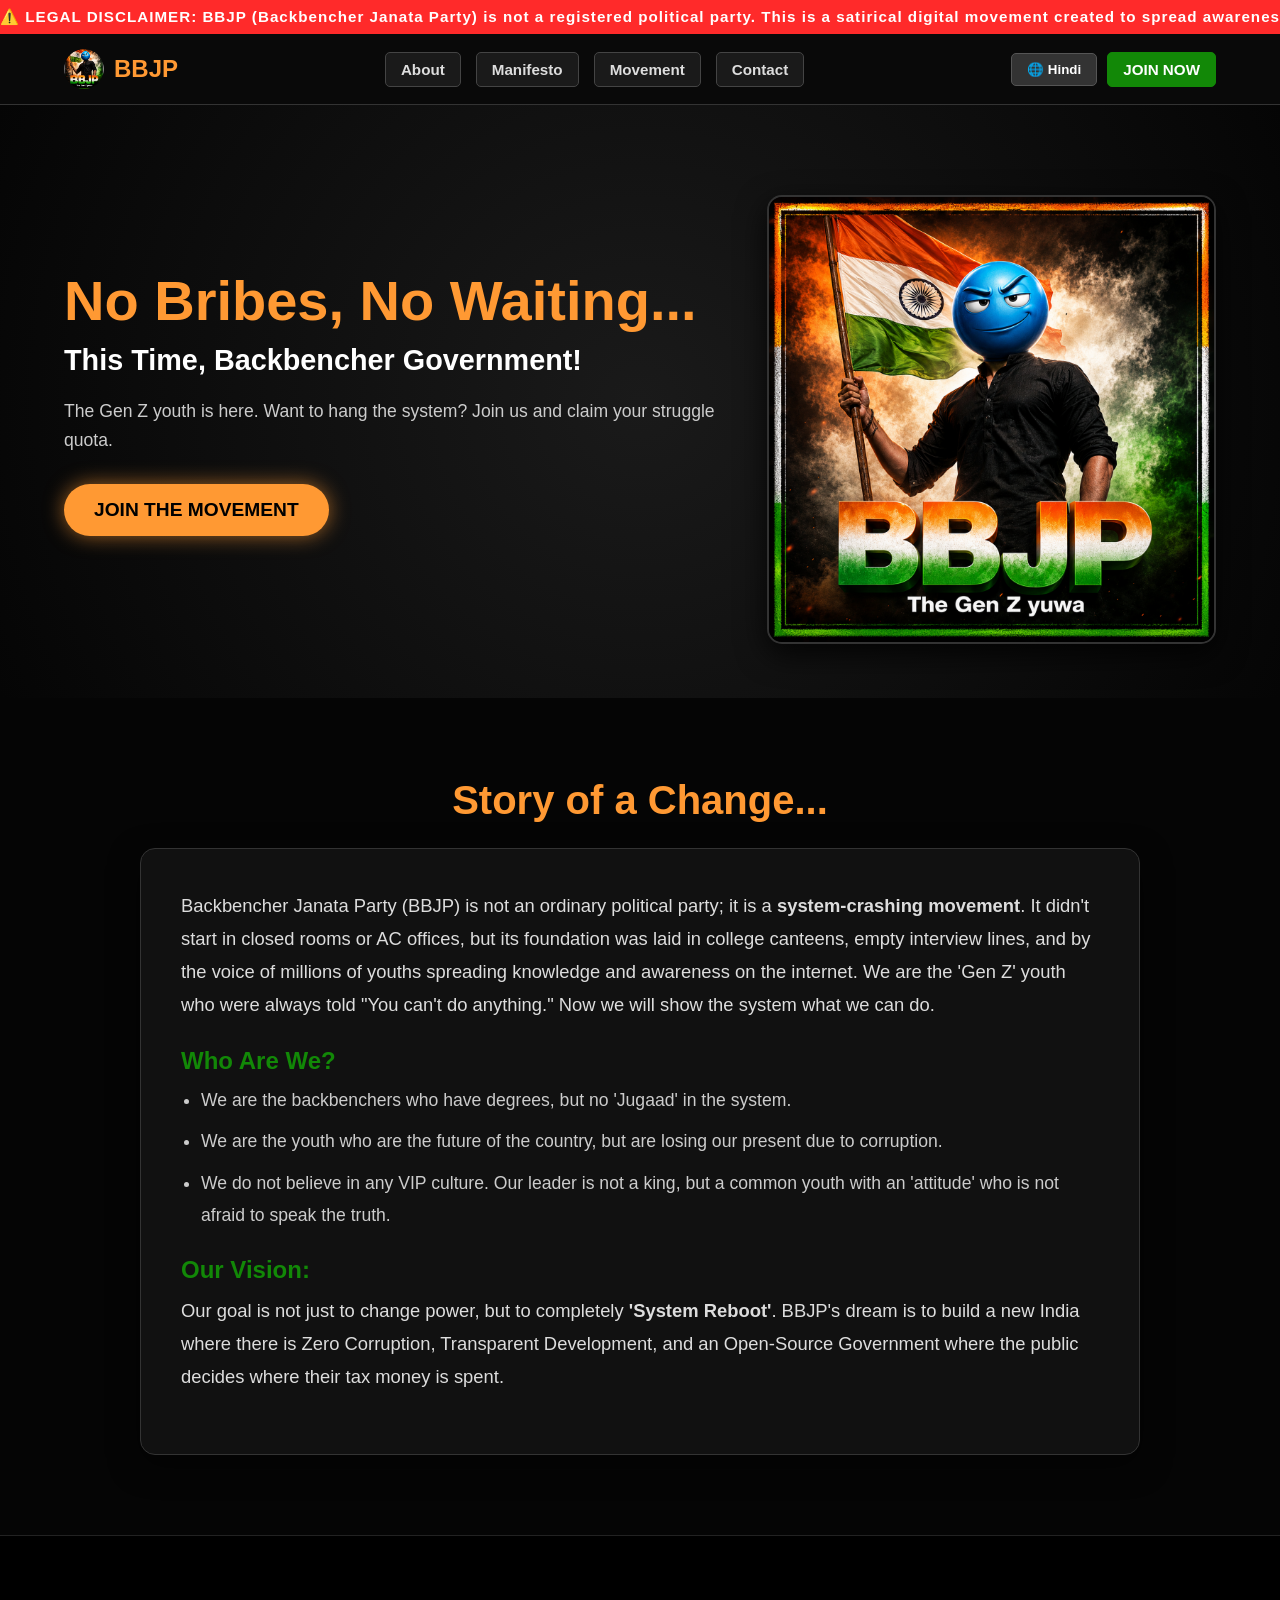
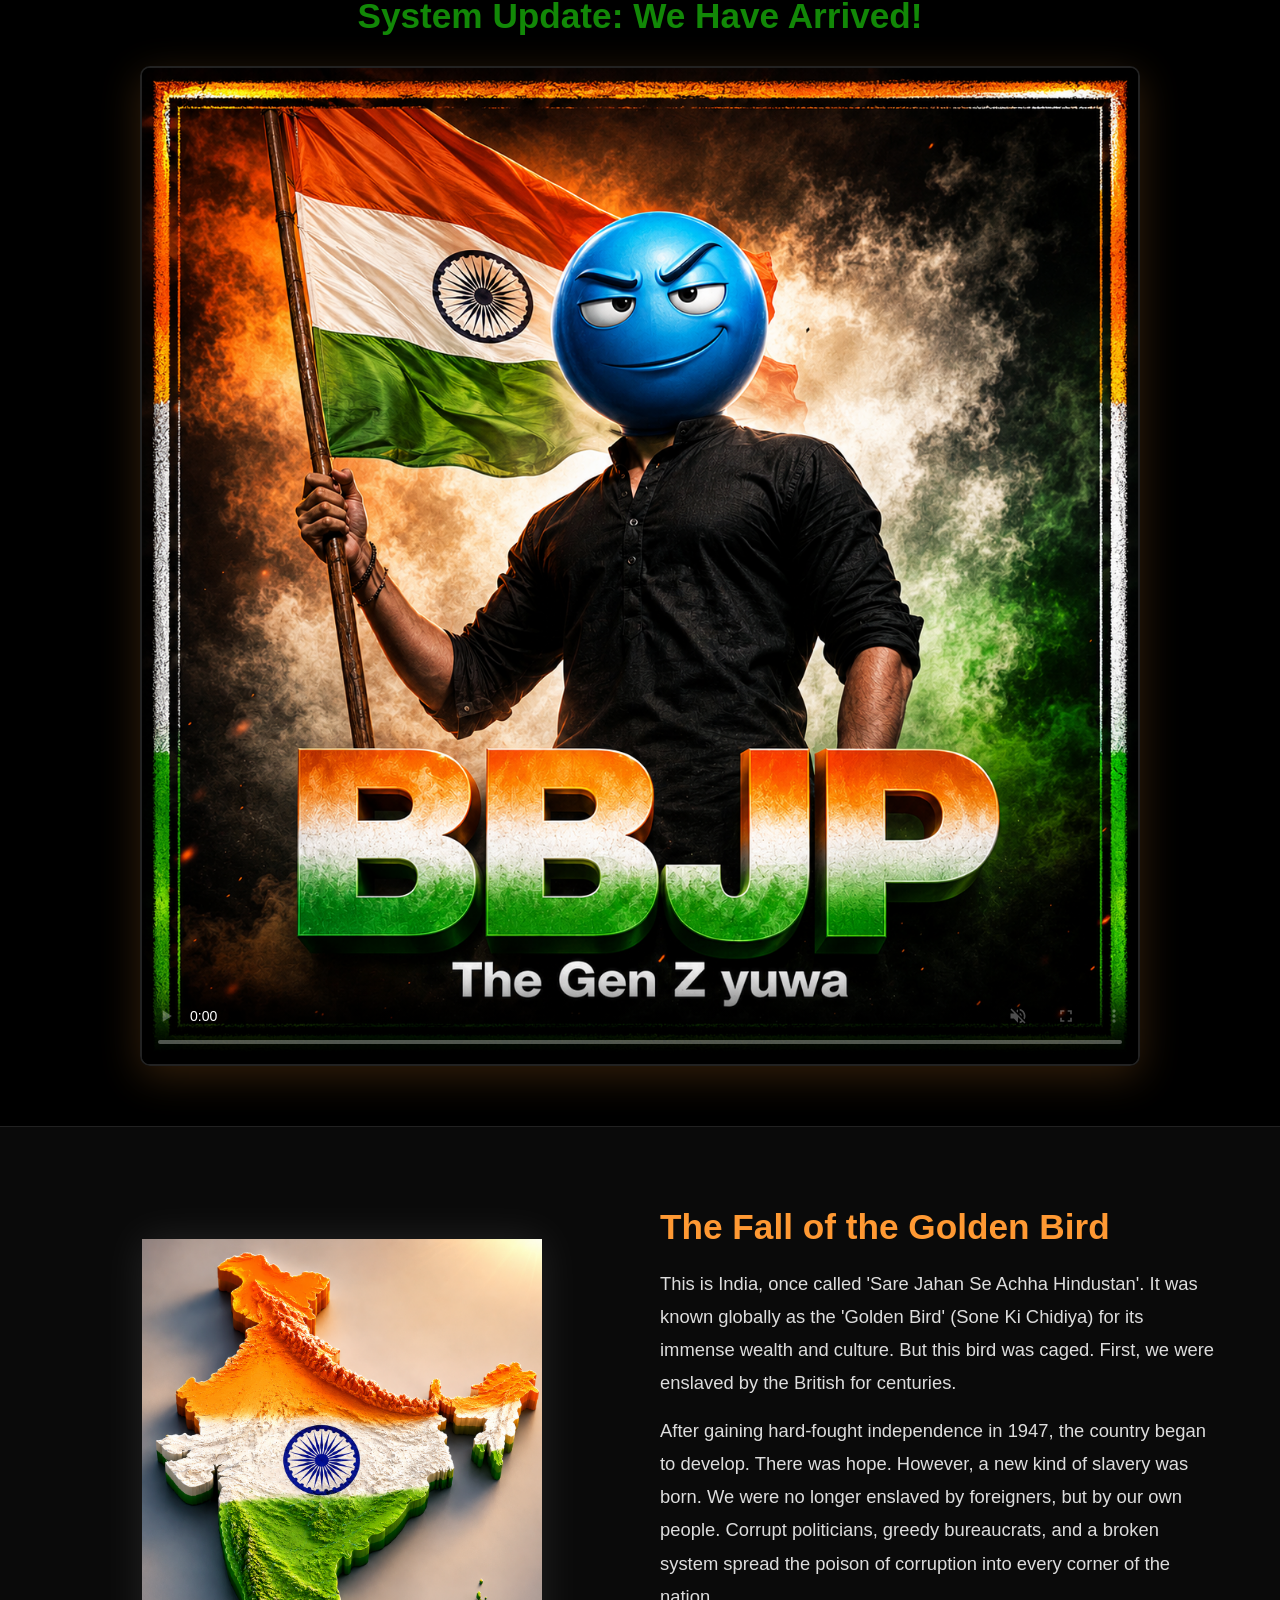
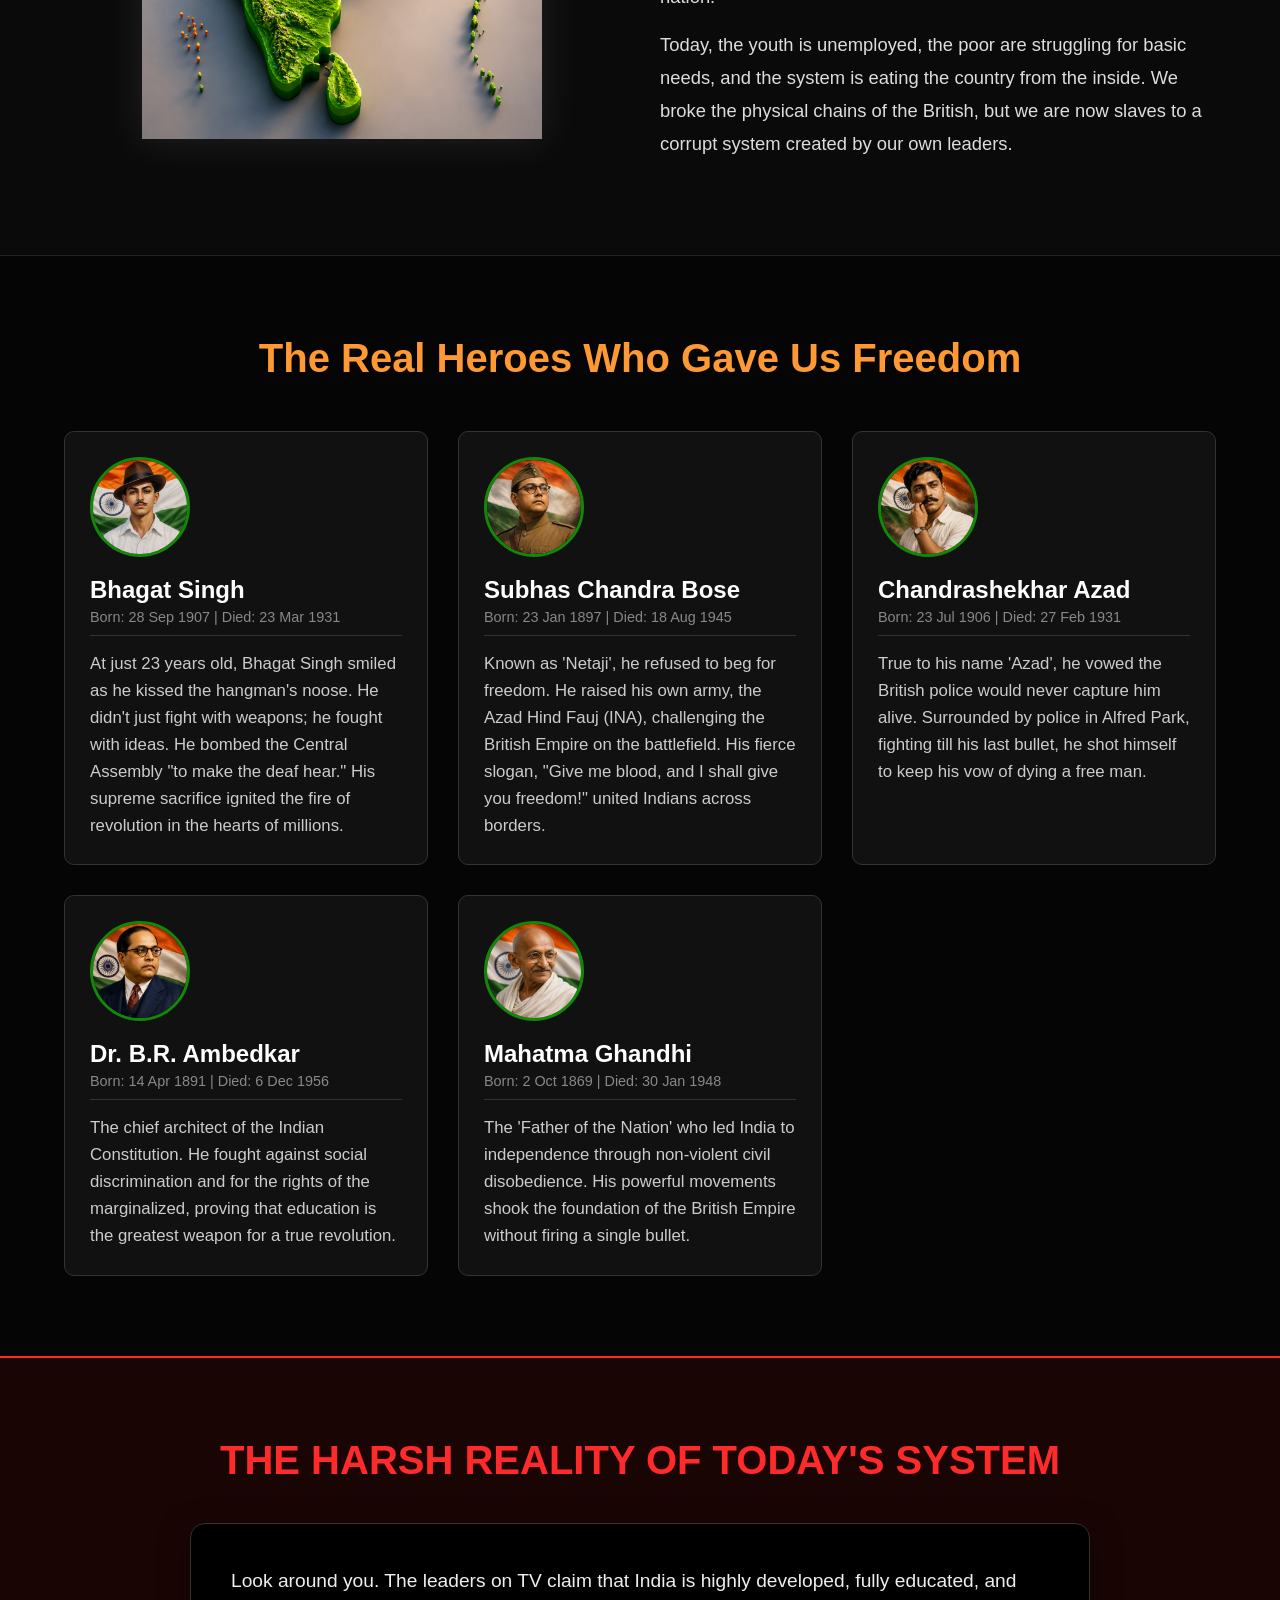
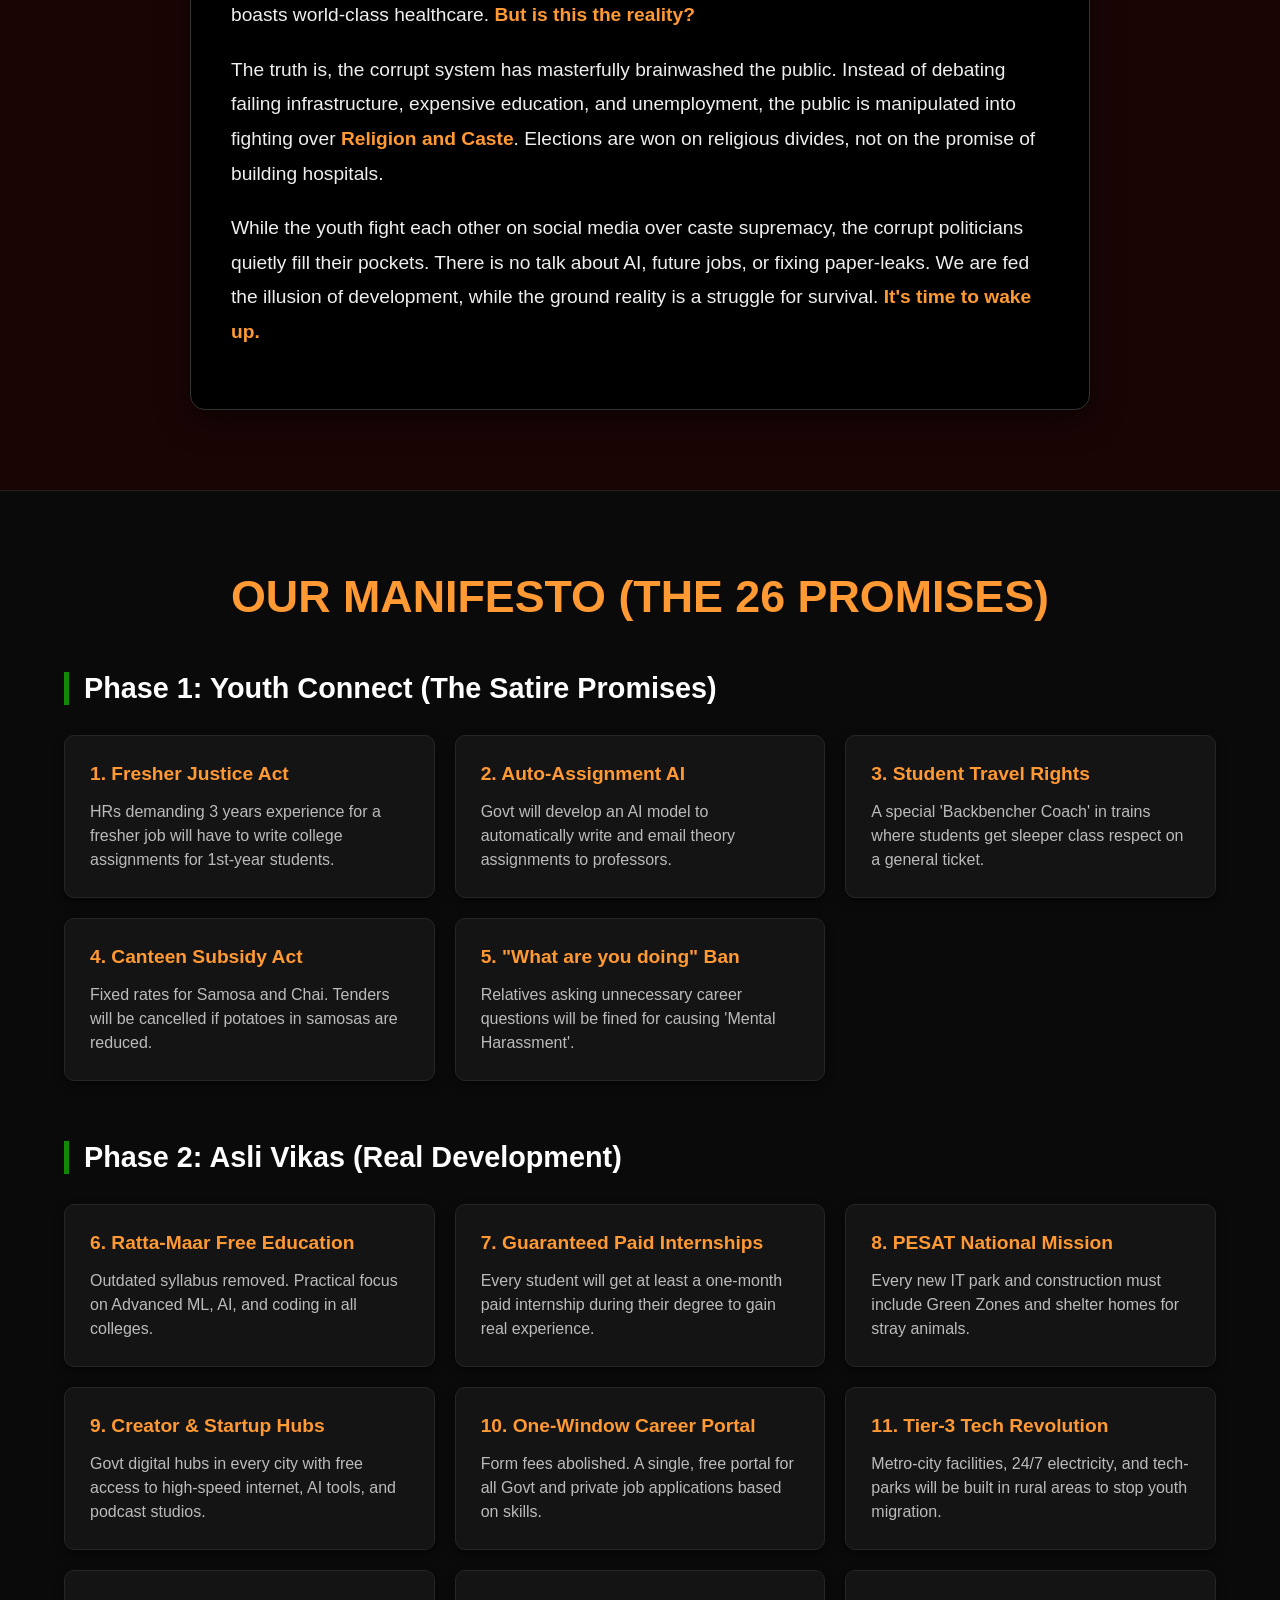
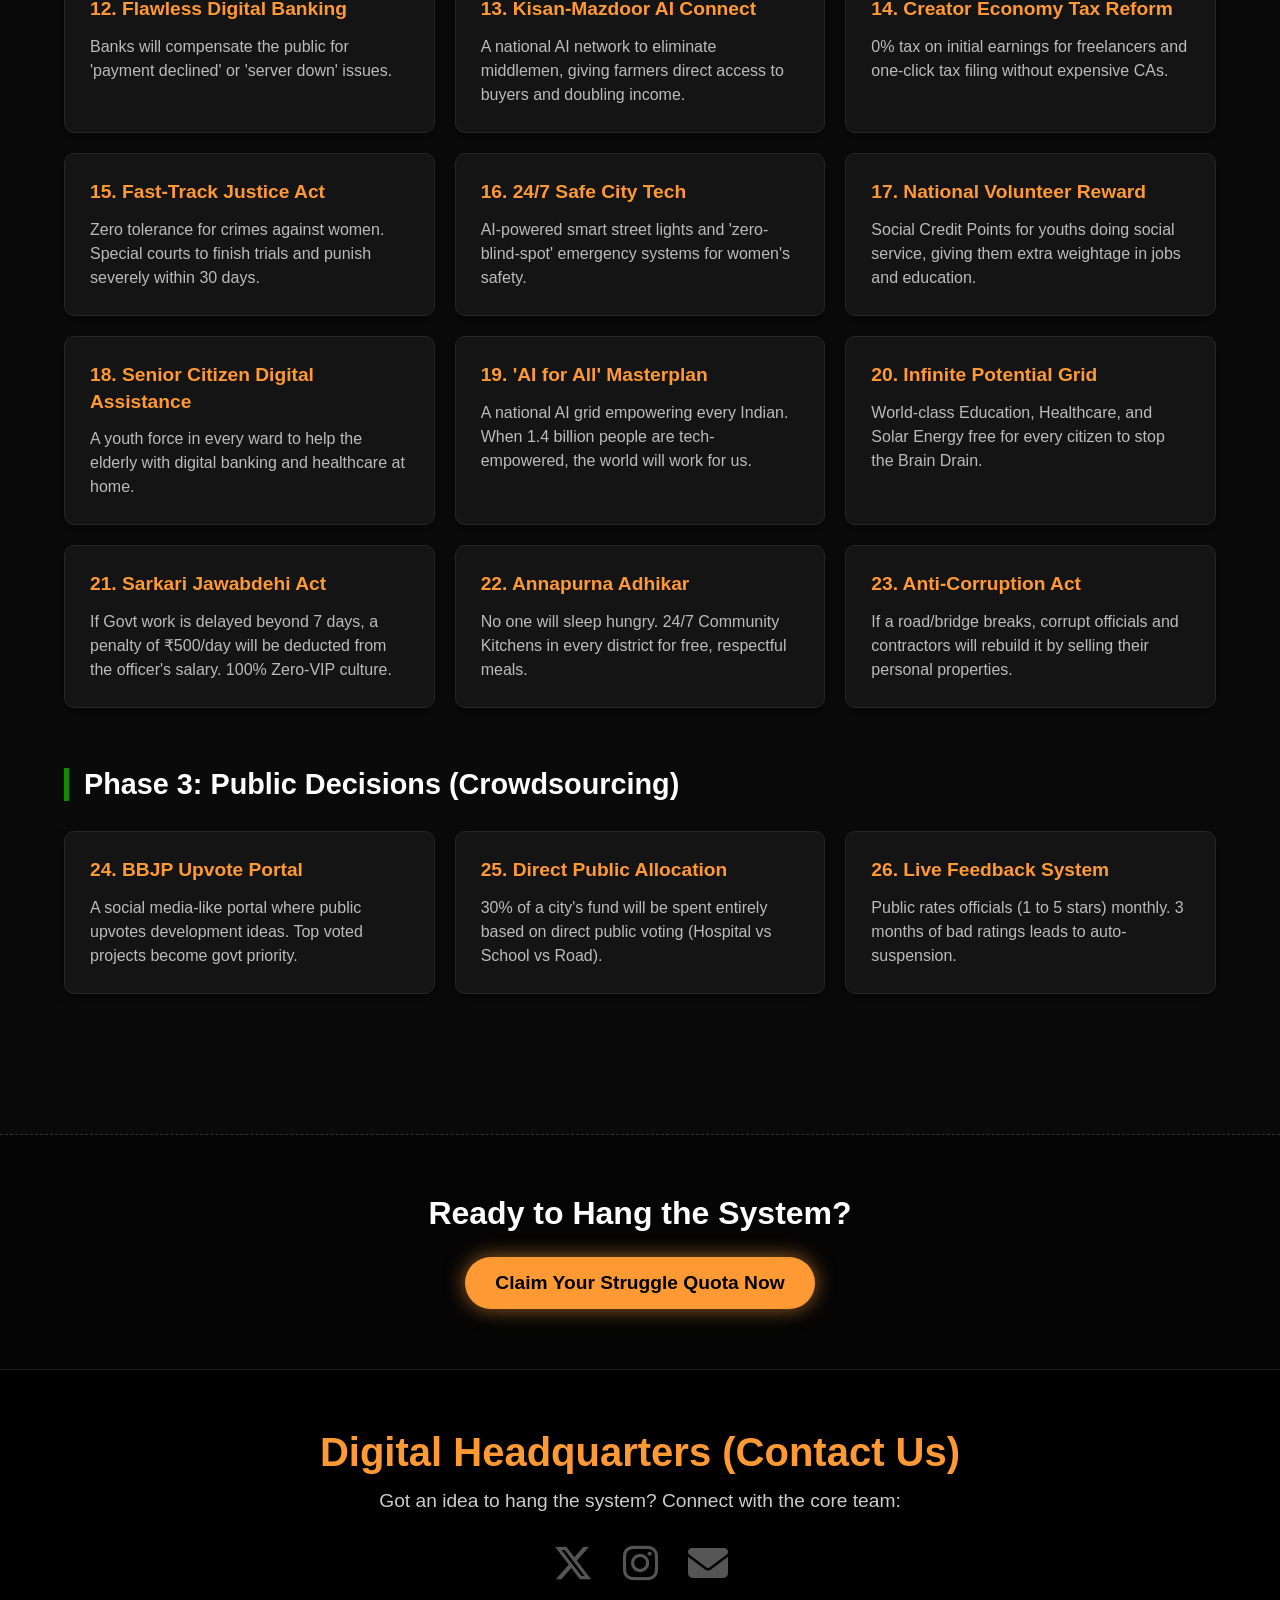
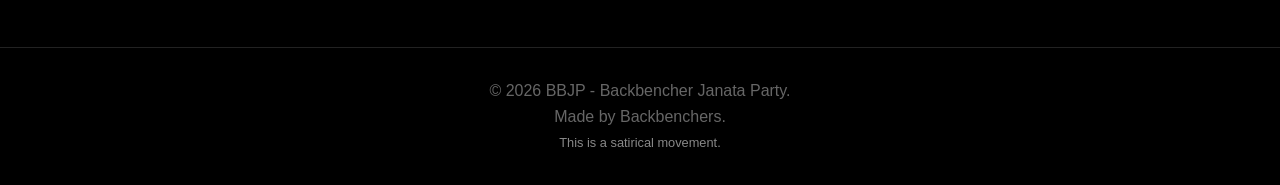
==== index.html @ 28862f7a "Add files via upload" ====
<!DOCTYPE html>
<html lang="en">
<head>
    <meta charset="UTF-8">
    <meta name="viewport" content="width=device-width, initial-scale=1.0, maximum-scale=1.0, user-scalable=no">
    <title>BBJP - Backbencher Janata Party</title>
    <link rel="stylesheet" href="style.css">
    <link rel="stylesheet" href="https://cdnjs.cloudflare.com/ajax/libs/font-awesome/6.4.0/css/all.min.css">
</head>
<body>

    <div id="splash-screen">
        <div class="splash-content">
            <img src="assets/logo.png" alt="BBJP Logo" class="splash-logo">
            <h1 class="en">No Bribes, No Waiting... This Time, Backbencher Government!</h1>
            <h1 class="hi" style="display:none;">ना घूस, ना इंतज़ार... अबकी बार, बैकबेंचर सरकार!</h1>
            <p class="loading-text">Loading System...</p>
        </div>
    </div>

    <div class="marquee-container">
        <div class="marquee-text">
            <span class="en">⚠️ LEGAL DISCLAIMER: BBJP (Backbencher Janata Party) is not a registered political party. This is a satirical digital movement created to spread awareness and question the corrupt system. ⚠️</span>
            <span class="hi" style="display:none;">⚠️ वैधानिक चेतावनी: BBJP कोई पंजीकृत राजनीतिक दल नहीं है। यह युवाओं की जागरूकता और करप्ट सिस्टम पर व्यंग्य कसने के लिए बनाया गया एक डिजिटल मूवमेंट है। ⚠️</span>
        </div>
    </div>

    <header>
        <div class="logo-box">
            <img src="assets/logo.png" alt="BBJP" class="nav-logo">
            <span class="logo-text">BBJP</span>
        </div>
        
        <nav class="main-nav">
            <ul>
                <li><a href="#about" class="en nav-box">About</a><a href="#about" class="hi nav-box" style="display:none;">हमारे बारे में</a></li>
                <li><a href="#vachan" class="en nav-box">Manifesto</a><a href="#vachan" class="hi nav-box" style="display:none;">वचन</a></li>
                <li><a href="#movement" class="en nav-box">Movement</a><a href="#movement" class="hi nav-box" style="display:none;">आंदोलन</a></li>
                <li><a href="#contact" class="en nav-box">Contact</a><a href="#contact" class="hi nav-box" style="display:none;">संपर्क</a></li>
            </ul>
        </nav>

        <div class="header-actions">
            <button id="lang-toggle" onclick="toggleLanguage()">🌐 Hindi</button>
            <a href="join.html" class="header-join-btn">JOIN NOW</a>
        </div>
    </header>

    <section class="hero">
        <div class="hero-container">
            <div class="hero-text">
                <h1 class="en">No Bribes, No Waiting...</h1>
                <h1 class="hi" style="display:none;">ना घूस, ना इंतज़ार...</h1>
                
                <h2 class="en">This Time, Backbencher Government!</h2>
                <h2 class="hi" style="display:none;">अबकी बार, बैकबेंचर सरकार!</h2>
                
                <p class="en">The Gen Z youth is here. Want to hang the system? Join us and claim your struggle quota.</p>
                <p class="hi" style="display:none;">The Gen Z युवा यहाँ है। सिस्टम हैंग करना है? तो साथ आओ और अपना 'स्ट्रगल कोटा' क्लेम करो।</p>
                
                <a href="join.html" class="main-join-btn glow">JOIN THE MOVEMENT</a>
            </div>
            <div class="hero-image">
                <img src="assets/banner.png" alt="BBJP Leader">
            </div>
        </div>
    </section>

    <section id="about" class="about-section">
        <h2 class="en">Story of a Change...</h2>
        <h2 class="hi" style="display:none;">कहानी एक बदलाव की...</h2>
        <div class="about-content">
            <div class="en">
                <p>Backbencher Janata Party (BBJP) is not an ordinary political party; it is a <strong>system-crashing movement</strong>. It didn't start in closed rooms or AC offices, but its foundation was laid in college canteens, empty interview lines, and by the voice of millions of youths spreading knowledge and awareness on the internet. We are the 'Gen Z' youth who were always told "You can't do anything." Now we will show the system what we can do.</p>
                <h3>Who Are We?</h3>
                <ul class="about-list">
                    <li>We are the backbenchers who have degrees, but no 'Jugaad' in the system.</li>
                    <li>We are the youth who are the future of the country, but are losing our present due to corruption.</li>
                    <li>We do not believe in any VIP culture. Our leader is not a king, but a common youth with an 'attitude' who is not afraid to speak the truth.</li>
                </ul>
                <h3>Our Vision:</h3>
                <p>Our goal is not just to change power, but to completely <strong>'System Reboot'</strong>. BBJP's dream is to build a new India where there is Zero Corruption, Transparent Development, and an Open-Source Government where the public decides where their tax money is spent.</p>
            </div>
            <div class="hi" style="display:none;">
                <p>बैकबेंचर जनता पार्टी (BBJP) कोई आम राजनीतिक दल नहीं है; यह एक <strong>सिस्टम-क्रैशर मूवमेंट</strong> है। इसकी शुरुआत बंद कमरों या एसी (AC) वाले दफ्तरों से नहीं हुई है, बल्कि इसकी नींव कॉलेज की कैंटीन, खाली पड़ी इंटरव्यू की लाइनों और इंटरनेट पर ज्ञान और जागरूकता फैलाने वाले लाखों युवाओं की आवाज़ से रखी गई है। हम वो 'Gen Z' युवा हैं, जिन्हें हमेशा कहा गया कि "तुमसे कुछ नहीं होगा।" अब हम सिस्टम को बताएंगे कि हम क्या कर सकते हैं।</p>
                <h3>हम कौन हैं?</h3>
                <ul class="about-list">
                    <li>हम वो बैकबेंचर्स हैं जिनके पास डिग्री तो है, लेकिन सिस्टम में जुगाड़ नहीं।</li>
                    <li>हम वो युवा हैं जो देश का भविष्य तो हैं, लेकिन भ्रष्टाचार की वजह से अपना वर्तमान खो रहे हैं।</li>
                    <li>हम किसी VIP कल्चर को नहीं मानते। हमारा लीडर कोई राजा नहीं, बल्कि एक 'एटीट्यूड' वाला आम युवा है जो सच बोलने से नहीं डरता।</li>
                </ul>
                <h3>हमारा विज़न (Our Vision):</h3>
                <p>हमारा मकसद सिर्फ सत्ता बदलना नहीं, बल्कि पूरा <strong>'सिस्टम रीबूट' (System Reboot)</strong> करना है। BBJP का सपना एक ऐसे नए भारत का निर्माण करना है जहाँ जीरो करप्शन हो, पारदर्शी विकास हो, और ओपन-सोर्स सरकार हो जहाँ फैसले बंद कमरों में ना हों, बल्कि जनता खुद ऐप पर वोट करके तय करे कि उनके टैक्स का पैसा कहाँ खर्च होगा।</p>
            </div>
        </div>
    </section>

    <section id="movement" class="video-section">
        <h2 class="en">System Update: We Have Arrived!</h2>
        <h2 class="hi" style="display:none;">सिस्टम अपडेट: हम आ गए हैं!</h2>
        <div class="video-container">
            <video autoplay loop muted controls playsinline poster="assets/banner.png">
                <source src="assets/video.mp4" type="video/mp4">
            </video>
        </div>
    </section>

    <section class="history-section">
        <div class="history-container">
            <div class="history-map">
                <img src="assets/map.png" alt="Map of India">
            </div>
            <div class="history-text">
                <h2 class="en">The Fall of the Golden Bird</h2>
                <h2 class="hi" style="display:none;">सोने की चिड़िया का पतन</h2>
                <div class="en">
                    <p>This is India, once called 'Sare Jahan Se Achha Hindustan'. It was known globally as the 'Golden Bird' (Sone Ki Chidiya) for its immense wealth and culture. But this bird was caged. First, we were enslaved by the British for centuries.</p>
                    <p>After gaining hard-fought independence in 1947, the country began to develop. There was hope. However, a new kind of slavery was born. We were no longer enslaved by foreigners, but by our own people. Corrupt politicians, greedy bureaucrats, and a broken system spread the poison of corruption into every corner of the nation.</p>
                    <p>Today, the youth is unemployed, the poor are struggling for basic needs, and the system is eating the country from the inside. We broke the physical chains of the British, but we are now slaves to a corrupt system created by our own leaders.</p>
                </div>
                <div class="hi" style="display:none;">
                    <p>यह वो भारत है जिसे कभी 'सारे जहाँ से अच्छा हिंदुस्तान' कहा जाता था। इसे दुनिया 'सोने की चिड़िया' मानती थी। लेकिन पहले इसे अंग्रेजों ने अपना गुलाम बनाया और लूटा।</p>
                    <p>1947 में आज़ाद होने के बाद, देश ने कुछ समय तक अपना विकास करना शुरू किया। एक उम्मीद थी। लेकिन फिर कुछ ऐसे लोग सत्ता में आए जिन्होंने देश को रोज़ खाने के लिए भ्रष्टाचार (Corruption) का जाल फैलाया। आज हम अंग्रेजों के नहीं, बल्कि अपने ही देश के भ्रष्ट नेताओं और सिस्टम के गुलाम बन चुके हैं।</p>
                    <p>युवा बेरोजगार है, गरीब रोटी को तरस रहा है, और सिस्टम देश को अंदर से खोखला कर रहा है। हमने गोरों की गुलामी तो छोड़ दी, लेकिन अपनों की फैलाई हुई करप्शन की गुलामी में आज भी जकड़े हुए हैं।</p>
                </div>
            </div>
        </div>
    </section>

    <section class="freedom-fighters-section">
        <h2 class="en">The Real Heroes Who Gave Us Freedom</h2>
        <h2 class="hi" style="display:none;">वो असली नायक जिन्होंने आज़ादी दिलाई</h2>
        
        <div class="fighters-grid">
            <div class="fighter-card">
                <img src="assets/bhagat.png" alt="Bhagat Singh">
                <h3>Bhagat Singh</h3>
                <p class="dates">Born: 28 Sep 1907 | Died: 23 Mar 1931</p>
                <p class="en">At just 23 years old, Bhagat Singh smiled as he kissed the hangman's noose. He didn't just fight with weapons; he fought with ideas. He bombed the Central Assembly "to make the deaf hear." His supreme sacrifice ignited the fire of revolution in the hearts of millions.</p>
                <p class="hi" style="display:none;">महज़ 23 साल की उम्र में भगत सिंह हँसते-हँसते फाँसी के फंदे पर झूल गए। उन्होंने बहरी अंग्रेजी सरकार को सुनाने के लिए असेंबली में बम फेंका। उनकी शहादत ने देश के करोड़ों युवाओं के दिलों में क्रांति की वो आग जलाई जिसने आज़ादी की नींव रखी।</p>
            </div>
            
            <div class="fighter-card">
                <img src="assets/bose.png" alt="Subhas Chandra Bose">
                <h3>Subhas Chandra Bose</h3>
                <p class="dates">Born: 23 Jan 1897 | Died: 18 Aug 1945</p>
                <p class="en">Known as 'Netaji', he refused to beg for freedom. He raised his own army, the Azad Hind Fauj (INA), challenging the British Empire on the battlefield. His fierce slogan, "Give me blood, and I shall give you freedom!" united Indians across borders.</p>
                <p class="hi" style="display:none;">'नेताजी' ने आज़ादी की भीख मांगने से इंकार कर दिया। उन्होंने आज़ाद हिन्द फ़ौज बनाई और अंग्रेजों को युद्ध के मैदान में सीधी चुनौती दी। "तुम मुझे खून दो, मैं तुम्हें आज़ादी दूँगा" के नारे ने पूरे देश को एक कर दिया।</p>
            </div>

            <div class="fighter-card">
                <img src="assets/azad.png" alt="Chandrashekhar Azad">
                <h3>Chandrashekhar Azad</h3>
                <p class="dates">Born: 23 Jul 1906 | Died: 27 Feb 1931</p>
                <p class="en">True to his name 'Azad', he vowed the British police would never capture him alive. Surrounded by police in Alfred Park, fighting till his last bullet, he shot himself to keep his vow of dying a free man.</p>
                <p class="hi" style="display:none;">अपने नाम 'आज़ाद' की तरह उन्होंने कसम खाई थी कि अंग्रेज पुलिस उन्हें कभी ज़िंदा नहीं पकड़ पाएगी। अल्फ्रेड पार्क में पुलिस से घिरने के बाद, अपनी आख़िरी गोली से उन्होंने खुद को आज़ाद रखा, लेकिन कभी घुटने नहीं टेके।</p>
            </div>

            <!-- Dr. B.R. Ambedkar -->
            <div class="fighter-card">
                <img src="assets/bhim.png" alt="Dr. B.R. Ambedkar">
                <h3>Dr. B.R. Ambedkar</h3>
                <p class="dates">Born: 14 Apr 1891 | Died: 6 Dec 1956</p>
                <p class="en">The chief architect of the Indian Constitution. He fought against social discrimination and for the rights of the marginalized, proving that education is the greatest weapon for a true revolution.</p>
                <p class="hi" style="display:none;">भारतीय संविधान के मुख्य शिल्पकार। उन्होंने सामाजिक भेदभाव के खिलाफ लड़ाई लड़ी और साबित किया कि सच्ची क्रांति के लिए 'शिक्षा' सबसे बड़ा हथियार है।</p>
            </div>

            <!-- Mahatma Gandhi -->
            <div class="fighter-card">
                <img src="assets/ghandhi.png" alt="Mahatma Gandhi">
                <h3>Mahatma Ghandhi</h3>
                <p class="dates">Born: 2 Oct 1869 | Died: 30 Jan 1948</p>
                <p class="en">The 'Father of the Nation' who led India to independence through non-violent civil disobedience. His powerful movements shook the foundation of the British Empire without firing a single bullet.</p>
                <p class="hi" style="display:none;">'राष्ट्रपिता' जिन्होंने अहिंसा और सत्याग्रह के रास्ते पर चलकर भारत को आज़ादी दिलाई। उनके शक्तिशाली आंदोलनों ने बिना एक भी गोली चलाए ब्रिटिश साम्राज्य की नींव हिला दी।</p>
            </div>
        </div>
    </section>

    <section class="reality-section">
        <h2 class="en">The Harsh Reality of Today's System</h2>
        <h2 class="hi" style="display:none;">आज के सिस्टम की कड़वी सच्चाई</h2>
        <div class="reality-content">
            <div class="en">
                <p>Look around you. The leaders on TV claim that India is highly developed, fully educated, and boasts world-class healthcare. <strong>But is this the reality?</strong></p>
                <p>The truth is, the corrupt system has masterfully brainwashed the public. Instead of debating failing infrastructure, expensive education, and unemployment, the public is manipulated into fighting over <strong>Religion and Caste</strong>. Elections are won on religious divides, not on the promise of building hospitals.</p>
                <p>While the youth fight each other on social media over caste supremacy, the corrupt politicians quietly fill their pockets. There is no talk about AI, future jobs, or fixing paper-leaks. We are fed the illusion of development, while the ground reality is a struggle for survival. <strong>It's time to wake up.</strong></p>
            </div>
            <div class="hi" style="display:none;">
                <p>अपने चारो तरफ देखिए। टीवी पर बैठे नेता चिल्लाते हैं कि भारत सबसे ज़्यादा डेवलप हो गया है, एजुकेशन वर्ल्ड-क्लास है और हेल्थकेयर बेहतरीन है। <strong>लेकिन क्या यही असली सच्चाई है?</strong></p>
                <p>हकीकत यह है कि इस भ्रष्ट सिस्टम ने जनता को पूरी तरह गुमराह कर दिया है। आज देश में शिक्षा, स्वास्थ्य, और विकास पर कोई बात ही नहीं होती। देश को <strong>धर्म और जाति (Religion and Caste)</strong> के नाम पर बाँट दिया गया है। चुनाव अस्पतालों के नाम पर नहीं, बल्कि जातियों के नाम पर जीते जा रहे हैं।</p>
                <p>जब देश का युवा सोशल मीडिया पर अपनी जाति और धर्म को श्रेष्ठ साबित करने में लड़ रहा होता है, तब भ्रष्ट नेता शांति से अपनी जेबें भर रहे होते हैं। पेपर लीक हो रहे हैं, जॉब्स नहीं हैं, लेकिन हमें 'विकास' का भ्रम बेचा जा रहा है। <strong>अब जागने का वक़्त आ गया है।</strong></p>
            </div>
        </div>
    </section>

    <section id="vachan" class="vachan-section">
        <h2 class="section-title en">Our Manifesto (The 26 Promises)</h2>
        <h2 class="section-title hi" style="display:none;">हमारा वचन (The 26 BBJP Promises)</h2>
        
        <div class="phase-container">
            <h3 class="phase-title">Phase 1: Youth Connect (The Satire Promises)</h3>
            <div class="grid-cards">
                <div class="card"><h4 class="en">1. Fresher Justice Act</h4><h4 class="hi" style="display:none;">1. Fresher इंसाफ कानून</h4><p class="en">HRs demanding 3 years experience for a fresher job will have to write college assignments for 1st-year students.</p><p class="hi" style="display:none;">जो कंपनी 'Fresher' जॉब के लिए 3 साल का एक्सपीरियंस मांगेगी, उनके HR को फर्स्ट ईयर के बच्चों के असाइनमेंट लिखने पड़ेंगे।</p></div>
                <div class="card"><h4 class="en">2. Auto-Assignment AI</h4><h4 class="hi" style="display:none;">2. ऑटो-असाइनमेंट AI योजना</h4><p class="en">Govt will develop an AI model to automatically write and email theory assignments to professors.</p><p class="hi" style="display:none;">सरकार ऐसा AI मॉडल डेवलप करेगी जो थ्योरी असाइनमेंट खुद लिखकर प्रोफेसर को मेल कर देगा।</p></div>
                <div class="card"><h4 class="en">3. Student Travel Rights</h4><h4 class="hi" style="display:none;">3. छात्र यात्रा अधिकार</h4><p class="en">A special 'Backbencher Coach' in trains where students get sleeper class respect on a general ticket.</p><p class="hi" style="display:none;">छात्रों के लिए ट्रेनों में एक स्पेशल 'Backbencher Coach' लगेगा, जिसमें जनरल टिकट पर स्लीपर वाली इज्जत मिलेगी।</p></div>
                <div class="card"><h4 class="en">4. Canteen Subsidy Act</h4><h4 class="hi" style="display:none;">4. कैंटीन सब्सिडी एक्ट</h4><p class="en">Fixed rates for Samosa and Chai. Tenders will be cancelled if potatoes in samosas are reduced.</p><p class="hi" style="display:none;">कैंटीन में चाय-समोसे के रेट फिक्स होंगे, और समोसे में आलू कम डालने पर टेंडर रद्द होगा।</p></div>
                <div class="card"><h4 class="en">5. "What are you doing" Ban</h4><h4 class="hi" style="display:none;">5. "बेटा क्या कर रहे हो" बैन</h4><p class="en">Relatives asking unnecessary career questions will be fined for causing 'Mental Harassment'.</p><p class="hi" style="display:none;">रिश्तेदारों द्वारा अकारण करियर पर सवाल उठाने पर 'मानसिक प्रताड़ना' का जुर्माना लगेगा।</p></div>
            </div>
        </div>

        <div class="phase-container">
            <h3 class="phase-title">Phase 2: Asli Vikas (Real Development)</h3>
            <div class="grid-cards">
                <div class="card"><h4 class="en">6. Ratta-Maar Free Education</h4><h4 class="hi" style="display:none;">6. Ratta-Maar Mukt Shiksha</h4><p class="en">Outdated syllabus removed. Practical focus on Advanced ML, AI, and coding in all colleges.</p><p class="hi" style="display:none;">एजुकेशन सिस्टम से आउटडेटेड सिलेबस हटेगा। हर कॉलेज में Advanced ML, AI, और कोडिंग पर प्रैक्टिकल काम होगा।</p></div>
                <div class="card"><h4 class="en">7. Guaranteed Paid Internships</h4><h4 class="hi" style="display:none;">7. Guaranteed 'Paid' Internships</h4><p class="en">Every student will get at least a one-month paid internship during their degree to gain real experience.</p><p class="hi" style="display:none;">हर छात्र को अपनी डिग्री के दौरान कम से कम एक महीने की 'Paid Internship' जरूर मिलेगी।</p></div>
                <div class="card"><h4 class="en">8. PESAT National Mission</h4><h4 class="hi" style="display:none;">8. PESAT National Mission</h4><p class="en">Every new IT park and construction must include Green Zones and shelter homes for stray animals.</p><p class="hi" style="display:none;">देश के हर नए कंस्ट्रक्शन के साथ अनिवार्य रूप से 'ग्रीन जोन' और बेसहारा जानवरों के लिए 'शेल्टर होम' बनाए जाएंगे।</p></div>
                <div class="card"><h4 class="en">9. Creator & Startup Hubs</h4><h4 class="hi" style="display:none;">9. Creator & Digital Startup Hubs</h4><p class="en">Govt digital hubs in every city with free access to high-speed internet, AI tools, and podcast studios.</p><p class="hi" style="display:none;">हर शहर में सरकारी 'डिजिटल हब' बनेंगे, जहाँ हाई-स्पीड इंटरनेट, AI टूल्स और पॉडकास्ट स्टूडियो का फ्री एक्सेस मिलेगा।</p></div>
                <div class="card"><h4 class="en">10. One-Window Career Portal</h4><h4 class="hi" style="display:none;">10. One-Window Career Portal</h4><p class="en">Form fees abolished. A single, free portal for all Govt and private job applications based on skills.</p><p class="hi" style="display:none;">सरकारी फॉर्म्स के 1000 रुपये के चार्जेस खत्म। सिर्फ एक सिंगल, फ्री पोर्टल होगा जहाँ से युवा बिना फीस अप्लाई कर सकेंगे।</p></div>
                <div class="card"><h4 class="en">11. Tier-3 Tech Revolution</h4><h4 class="hi" style="display:none;">11. Tier-3 & Rural Tech Revolution</h4><p class="en">Metro-city facilities, 24/7 electricity, and tech-parks will be built in rural areas to stop youth migration.</p><p class="hi" style="display:none;">छोटे जिलों और गांवों में बड़े शहरों जैसी सुविधाएं, 24/7 बिजली, और टेक-पार्क लाए जाएंगे ताकि पलायन ना करना पड़े।</p></div>
                <div class="card"><h4 class="en">12. Flawless Digital Banking</h4><h4 class="hi" style="display:none;">12. Flawless Digital Banking</h4><p class="en">Banks will compensate the public for 'payment declined' or 'server down' issues.</p><p class="hi" style="display:none;">बैंकिंग सर्वर 100% ग्लिच-फ्री होंगे। 'पेमेंट डिक्लाइन' या 'सर्वर डाउन' होने पर बैंक आम जनता को हर्जाना देगा।</p></div>
                <div class="card"><h4 class="en">13. Kisan-Mazdoor AI Connect</h4><h4 class="hi" style="display:none;">13. Kisan aur Mazdoor AI-Connect</h4><p class="en">A national AI network to eliminate middlemen, giving farmers direct access to buyers and doubling income.</p><p class="hi" style="display:none;">किसानों और कामगारों को बिचौलियों से बचाने के लिए नेशनल AI नेटवर्क बनेगा। सीधे ग्राहकों से सही दाम पा सकेंगे।</p></div>
                <div class="card"><h4 class="en">14. Creator Economy Tax Reform</h4><h4 class="hi" style="display:none;">14. Creator Economy Tax Reform</h4><p class="en">0% tax on initial earnings for freelancers and one-click tax filing without expensive CAs.</p><p class="hi" style="display:none;">क्रिएटर्स और फ्रीलांसर्स के लिए शुरुआत की कमाई पर 0% टैक्स और एक-क्लिक टैक्स फाइलिंग की सुविधा मिलेगी।</p></div>
                <div class="card"><h4 class="en">15. Fast-Track Justice Act</h4><h4 class="hi" style="display:none;">15. Fast-Track Justice Act</h4><p class="en">Zero tolerance for crimes against women. Special courts to finish trials and punish severely within 30 days.</p><p class="hi" style="display:none;">महिलाओं के खिलाफ अपराध पर 'जीरो टॉलरेंस'। 30 दिन के भीतर जांच और ट्रायल पूरा करके सबसे कठोर सजा दी जाएगी।</p></div>
                <div class="card"><h4 class="en">16. 24/7 Safe City Tech</h4><h4 class="hi" style="display:none;">16. 24/7 Safe City Tech</h4><p class="en">AI-powered smart street lights and 'zero-blind-spot' emergency systems for women's safety.</p><p class="hi" style="display:none;">शहरों और गांवों में AI-पावर्ड स्मार्ट स्ट्रीट लाइट्स और 'ज़ीरो-ब्लाइंड-स्पॉट' इमर्जेंसी रिस्पॉन्स सिस्टम लगाए जाएंगे।</p></div>
                <div class="card"><h4 class="en">17. National Volunteer Reward</h4><h4 class="hi" style="display:none;">17. National Volunteer Reward</h4><p class="en">Social Credit Points for youths doing social service, giving them extra weightage in jobs and education.</p><p class="hi" style="display:none;">समाज सेवा करने वाले युवाओं को 'Social Credit Points' मिलेंगे। इससे नौकरियों और एजुकेशन में एक्स्ट्रा वेटेज मिलेगा।</p></div>
                <div class="card"><h4 class="en">18. Senior Citizen Digital Assistance</h4><h4 class="hi" style="display:none;">18. Senior Citizen Digital Assistance</h4><p class="en">A youth force in every ward to help the elderly with digital banking and healthcare at home.</p><p class="hi" style="display:none;">हर पंचायत में युवाओं की 'डिजिटल साथी' फोर्स बनेगी, जो घर-घर जाकर बुजुर्गों को डिजिटल सुविधाएं लेने में मदद करेगी।</p></div>
                <div class="card"><h4 class="en">19. 'AI for All' Masterplan</h4><h4 class="hi" style="display:none;">19. 'AI for All' Masterplan</h4><p class="en">A national AI grid empowering every Indian. When 1.4 billion people are tech-empowered, the world will work for us.</p><p class="hi" style="display:none;">एक नेशनल 'AI ग्रिड' जो हर भारतीय के लिए मुफ्त होगा। जब 140 करोड़ लोग टेक-एम्पावर्ड होंगे, तो दुनिया हमारे लिए काम करेगी।</p></div>
                <div class="card"><h4 class="en">20. Infinite Potential Grid</h4><h4 class="hi" style="display:none;">20. Infinite Potential Grid</h4><p class="en">World-class Education, Healthcare, and Solar Energy free for every citizen to stop the Brain Drain.</p><p class="hi" style="display:none;">हर नागरिक के लिए एजुकेशन, हेल्थकेयर, और ग्रीन एनर्जी (सोलर) मुफ्त। आम आदमी रोजमर्रा की टेंशन से मुक्त होगा।</p></div>
                <div class="card"><h4 class="en">21. Sarkari Jawabdehi Act</h4><h4 class="hi" style="display:none;">21. "Time is Money" Act</h4><p class="en">If Govt work is delayed beyond 7 days, a penalty of ₹500/day will be deducted from the officer's salary. 100% Zero-VIP culture.</p><p class="hi" style="display:none;">7 दिन में काम नहीं हुआ, तो 8वें दिन से अधिकारी की सैलरी से 500 रुपये कटेंगे। नेताओं का VIP कल्चर हमेशा के लिए बैन होगा।</p></div>
                <div class="card"><h4 class="en">22. Annapurna Adhikar</h4><h4 class="hi" style="display:none;">22. "अन्नपूर्णा अधिकार"</h4><p class="en">No one will sleep hungry. 24/7 Community Kitchens in every district for free, respectful meals.</p><p class="hi" style="display:none;">भारत में कोई भूखा नहीं सोएगा। हर जिले और स्टेशन पर 24/7 चलने वाले 'कम्युनिटी किचन' का नेटवर्क होगा।</p></div>
                <div class="card"><h4 class="en">23. Anti-Corruption Act</h4><h4 class="hi" style="display:none;">23. Jeb-Khaali Penalty</h4><p class="en">If a road/bridge breaks, corrupt officials and contractors will rebuild it by selling their personal properties.</p><p class="hi" style="display:none;">घटिया सड़क/पुल टूटने पर घूस खाने वाले अधिकारी और ठेकेदार को अपनी निजी संपत्ति बेचकर नुकसान भरना पड़ेगा!</p></div>
            </div>
        </div>

        <div class="phase-container">
            <h3 class="phase-title">Phase 3: Public Decisions (Crowdsourcing)</h3>
            <div class="grid-cards">
                <div class="card"><h4 class="en">24. BBJP Upvote Portal</h4><h4 class="hi" style="display:none;">24. BBJP जन-मत पोर्टल</h4><p class="en">A social media-like portal where public upvotes development ideas. Top voted projects become govt priority.</p><p class="hi" style="display:none;">सोशल मीडिया की तरह पोर्टल होगा जहाँ पब्लिक विकास के आइडिया पर Upvote करेगी। ज्यादा वोट वाले प्रोजेक्ट पहले बनेंगे।</p></div>
                <div class="card"><h4 class="en">25. Direct Public Allocation</h4><h4 class="hi" style="display:none;">25. मेरा मोहल्ला, मेरा बजट</h4><p class="en">30% of a city's fund will be spent entirely based on direct public voting (Hospital vs School vs Road).</p><p class="hi" style="display:none;">शहर के फंड का 30% हिस्सा सीधा 'पब्लिक वोटिंग' से तय होगा कि इलाके को पहले नया अस्पताल चाहिए या स्कूल।</p></div>
                <div class="card"><h4 class="en">26. Live Feedback System</h4><h4 class="hi" style="display:none;">26. मंथली जनता रिपोर्ट कार्ड</h4><p class="en">Public rates officials (1 to 5 stars) monthly. 3 months of bad ratings leads to auto-suspension.</p><p class="hi" style="display:none;">पब्लिक हर महीने अधिकारियों को 1-5 स्टार रेटिंग देगी। लगातार खराब रेटिंग पर अधिकारी का सस्पेंशन अपने आप हो जाएगा।</p></div>
            </div>
        </div>
    </section>

    <section class="extra-join-section">
        <div class="en">
            <h2>Ready to Hang the System?</h2>
            <a href="join.html" class="main-join-btn glow">Claim Your Struggle Quota Now</a>
        </div>
        <div class="hi" style="display:none;">
            <h2>क्या आप सिस्टम हैंग करने के लिए तैयार हैं?</h2>
            <a href="join.html" class="main-join-btn glow">अभी अपना स्ट्रगल कोटा क्लेम करें</a>
        </div>
    </section>

    <section id="contact" class="contact-section">
        <h2 class="en">Digital Headquarters (Contact Us)</h2>
        <h2 class="hi" style="display:none;">डिजिटल हेडक्वार्टर (संपर्क करें)</h2>
        <p class="en">Got an idea to hang the system? Connect with the core team:</p>
        <p class="hi" style="display:none;">सिस्टम हैंग करने का आईडिया है? सीधा कोर टीम से जुड़ें:</p>
        
        <div class="social-links">
            <a href="https://twitter.com/YOUR_TWITTER_HANDLE" target="_blank" class="social-icon twitter"><i class="fa-brands fa-x-twitter"></i></a>
            <a href="https://instagram.com/gyaanjagrukta" target="_blank" class="social-icon instagram"><i class="fa-brands fa-instagram"></i></a>
            <a href="mailto:bbjpofficial@gmail.com" class="social-icon email"><i class="fa-solid fa-envelope"></i></a>
        </div>
    </section>

    <footer>
        <p>&copy; 2026 BBJP - Backbencher Janata Party.<br>Made by Backbenchers.<br>
        <span style="font-size: 0.8rem; color: #888;">This is a satirical movement.</span></p>
    </footer>

    <script src="script.js"></script>
</body>
</html>
---- style.css ----
/* --- Base Mobile-First Reset --- */
* { margin: 0; padding: 0; box-sizing: border-box; font-family: 'Arial', sans-serif; scroll-behavior: smooth; }
body { background-color: #050505; color: #ffffff; overflow-x: hidden; width: 100%; }

/* --- 🎬 3-Sec Splash Screen --- */
#splash-screen { position: fixed; top: 0; left: 0; width: 100%; height: 100vh; background-color: #000; z-index: 10000; display: flex; justify-content: center; align-items: center; text-align: center; transition: opacity 0.1s ease; }
.splash-content { padding: 20px; }
.splash-logo { width: 150px; border-radius: 50%; margin-bottom: 20px; animation: pulse 1.5s infinite; }
@keyframes pulse { 0% { transform: scale(0.9); box-shadow: 0 0 0 0 rgba(255,153,51, 0.7); } 70% { transform: scale(1.1); box-shadow: 0 0 0 20px rgba(255,153,51, 0); } 100% { transform: scale(0.9); } }
.splash-content h1 { color: #FF9933; font-size: 1.5rem; margin-bottom: 20px; }
.loading-text { color: #128807; font-weight: bold; font-size: 1.2rem; margin-top: 20px;}

/* --- ⚠️ Marquee Disclaimer --- */
.marquee-container { background: #ff2a2a; color: white; padding: 8px 0; overflow: hidden; white-space: nowrap; width: 100%; position: relative; z-index: 999;}
.marquee-text { display: inline-block; animation: scrollText 20s linear infinite; font-size: 0.95rem; font-weight: bold; letter-spacing: 1px;}
@keyframes scrollText { from { transform: translateX(100vw); } to { transform: translateX(-100%); } }

/* --- 📱 Header & Navigation --- */
header { display: flex; justify-content: space-between; align-items: center; padding: 15px 5%; background: rgba(10, 10, 10, 0.95); border-bottom: 1px solid #333; position: sticky; top: 0; z-index: 998; flex-wrap: wrap;}
.logo-box { display: flex; align-items: center; gap: 10px; }
.nav-logo { width: 40px; height: 40px; border-radius: 50%; }
.logo-text { font-size: 1.5rem; font-weight: bold; color: #FF9933; }

/* 🌟 RECTANGLE BOXES FOR NAV LINKS 🌟 */
.main-nav ul { display: flex; list-style: none; gap: 15px; }
.nav-box { 
    display: inline-block;
    background: #1a1a1a; 
    color: #ddd !important; 
    text-decoration: none; 
    font-size: 0.95rem; 
    font-weight: bold; 
    padding: 8px 15px; 
    border-radius: 5px; 
    border: 1px solid #444; 
    transition: 0.3s; 
}
.nav-box:hover { background: #333; color: #FF9933 !important; border-color: #FF9933; box-shadow: 0 0 10px rgba(255,153,51,0.2);}

.header-actions { display: flex; gap: 10px; align-items: center; }
#lang-toggle { background: #333; color: #fff; border: 1px solid #555; padding: 8px 15px; border-radius: 5px; cursor: pointer; font-weight: bold; transition: 0.3s;}
#lang-toggle:hover { background: #555; border-color: #FF9933;}
.header-join-btn { background: #128807; color: white; padding: 8px 15px; text-decoration: none; font-weight: bold; border-radius: 5px; font-size: 0.95rem; transition: 0.3s; border: 1px solid #128807;}
.header-join-btn:hover { background: #FF9933; color: #000; border-color:#FF9933; }

/* --- 🚀 Hero Section --- */
.hero { padding: 50px 5%; background: radial-gradient(circle at center, #1a1a1a 0%, #050505 100%); text-align: center; }
.hero-text h1 { font-size: 3rem; color: #FF9933; margin-bottom: 10px; line-height: 1.2;}
.hero-text h2 { font-size: 1.8rem; color: #fff; margin-bottom: 20px; }
.hero-text p { font-size: 1.1rem; color: #ccc; margin-bottom: 30px; line-height: 1.6;}
.main-join-btn { display: inline-block; background: #FF9933; color: #000; padding: 15px 30px; text-decoration: none; font-weight: bold; border-radius: 30px; font-size: 1.2rem; transition: 0.3s;}
.glow { box-shadow: 0 0 20px rgba(255, 153, 51, 0.6); }
.glow:hover { transform: scale(1.05); }
.hero-image { margin-top: 40px; }
.hero-image img { width: 100%; max-width: 450px; border-radius: 15px; border: 2px solid #333; box-shadow: 0 10px 30px rgba(0,0,0,0.8);}

/* --- 📖 About Us Section --- */
.about-section { padding: 80px 5%; background-color: #050505; text-align: center;}
.about-section h2 { color: #FF9933; font-size: 2.5rem; margin-bottom: 25px; }
.about-content { max-width: 1000px; margin: 0 auto; background: #111; padding: 40px; border-radius: 15px; border: 1px solid #333; text-align: left; box-shadow: 0 10px 30px rgba(0,0,0,0.5);}
.about-content p { font-size: 1.15rem; color: #ddd; line-height: 1.8; margin-bottom: 20px;}
.about-content h3 { color: #128807; margin: 25px 0 10px 0; font-size: 1.5rem;}
.about-list { margin-left: 20px; color: #ccc; font-size: 1.1rem; line-height: 1.8; }
.about-list li { margin-bottom: 10px; }

/* --- 🎥 Video Section --- */
.video-section { padding: 60px 5%; text-align: center; background: #000; border-top: 1px solid #222; border-bottom: 1px solid #222;}
.video-section h2 { color: #128807; margin-bottom: 30px; font-size: 2.2rem;}
.video-container { width: 100%; max-width: 1000px; margin: 0 auto; border-radius: 10px; overflow: hidden; border: 2px solid #222; box-shadow: 0 10px 40px rgba(255,153,51,0.2);}
.video-container video { width: 100%; height: auto; display: block; outline: none;}

/* --- 🗺️ History (Map) Section --- */
.history-section { padding: 80px 5%; background: #0a0a0a; }
.history-container { display: flex; flex-wrap: wrap; gap: 40px; align-items: center; max-width: 1200px; margin: 0 auto;}
.history-map { flex: 1; min-width: 300px; text-align: center; }
.history-map img { width: 100%; max-width: 400px; filter: drop-shadow(0 0 20px rgba(255, 255, 255, 0.1)); }
.history-text { flex: 1; min-width: 300px; }
.history-text h2 { color: #FF9933; font-size: 2.2rem; margin-bottom: 20px; }
.history-text p { font-size: 1.15rem; color: #ddd; line-height: 1.8; margin-bottom: 15px; }

/* --- ⚔️ Freedom Fighters Section --- */
.freedom-fighters-section { padding: 80px 5%; background: #050505; text-align: center; border-top: 1px solid #222;}
.freedom-fighters-section h2 { color: #FF9933; font-size: 2.5rem; margin-bottom: 50px; }
.fighters-grid { display: grid; grid-template-columns: repeat(auto-fit, minmax(300px, 1fr)); gap: 30px; max-width: 1200px; margin: 0 auto;}
.fighter-card { background: #111; padding: 25px; border-radius: 10px; border: 1px solid #333; text-align: left; transition: 0.3s;}
.fighter-card:hover { border-color: #128807; transform: translateY(-5px); box-shadow: 0 10px 20px rgba(18,136,7,0.2);}
.fighter-card img { width: 100px; height: 100px; border-radius: 50%; object-fit: cover; border: 3px solid #128807; margin-bottom: 15px; }
.fighter-card h3 { color: #fff; font-size: 1.5rem; margin-bottom: 5px; }
.fighter-card .dates { color: #888; font-size: 0.9rem; margin-bottom: 15px; border-bottom: 1px solid #333; padding-bottom: 10px;}
.fighter-card p:not(.dates) { color: #ccc; font-size: 1.05rem; line-height: 1.6; }

/* --- 🛑 Reality Check Section --- */
.reality-section { padding: 80px 5%; background: #1a0505; border-top: 2px solid #ff2a2a; text-align: center;}
.reality-section h2 { color: #ff2a2a; font-size: 2.5rem; margin-bottom: 40px; text-transform: uppercase;}
.reality-content { max-width: 900px; margin: 0 auto; background: #000; padding: 40px; border-radius: 15px; border: 1px solid #333; text-align: left; box-shadow: 0 10px 30px rgba(0,0,0,0.5);}
.reality-content p { font-size: 1.2rem; color: #eee; line-height: 1.8; margin-bottom: 20px; }
.reality-content strong { color: #FF9933; }

/* --- 📜 Manifesto Grid (Vachan) --- */
.vachan-section { padding: 80px 5%; background-color: #0a0a0a; border-top: 1px solid #222;}
.section-title { text-align: center; font-size: 2.8rem; color: #FF9933; margin-bottom: 50px; text-transform: uppercase;}
.phase-container { margin-bottom: 60px; max-width: 1200px; margin-left: auto; margin-right: auto;}
.phase-title { font-size: 1.8rem; color: #ffffff; border-left: 5px solid #128807; padding-left: 15px; margin-bottom: 30px; }
.grid-cards { display: grid; grid-template-columns: repeat(auto-fit, minmax(300px, 1fr)); gap: 20px; }
.card { background: #141414; padding: 25px; border-radius: 10px; border: 1px solid #262626; transition: 0.3s; box-shadow: 0 4px 10px rgba(0,0,0,0.5);}
.card:hover { transform: translateY(-5px); border-color: #FF9933; box-shadow: 0 10px 20px rgba(255,153,51,0.2);}
.card h4 { color: #FF9933; font-size: 1.2rem; margin-bottom: 12px; line-height: 1.4;}
.card p { color: #bbb; font-size: 1rem; line-height: 1.5; }

/* --- 💥 Extra Join Button Section --- */
.extra-join-section { padding: 60px 5%; background: #050505; text-align: center; border-top: 1px dashed #333;}
.extra-join-section h2 { color: #fff; font-size: 2rem; margin-bottom: 25px;}

/* --- 📞 Contact & Social Media --- */
.contact-section { padding: 60px 5%; text-align: center; background: #000; border-top: 1px solid #222;}
.contact-section h2 { font-size: 2.5rem; color: #FF9933; margin-bottom: 15px; }
.contact-section p { font-size: 1.2rem; color: #ccc; margin-bottom: 30px; }
.social-links { display: flex; justify-content: center; gap: 30px; }
.social-icon { font-size: 2.5rem; color: #555; transition: 0.4s; }
.social-icon:hover { transform: scale(1.2); }
.twitter:hover { color: #ffffff; }
.instagram:hover { color: #E1306C; }
.email:hover { color: #FF9933; }

/* Footer */
footer { background: #000; text-align: center; padding: 30px; color: #666; border-top: 1px solid #222; line-height: 1.6;}

/* ====================================================
   🔥 MASSIVE UPGRADE: JOIN.HTML (TSQ PROTOCOL) CSS 🔥 
   ==================================================== */
.join-page { background: #020202; background-image: radial-gradient(circle, #1a1a1a 1px, transparent 1px); background-size: 30px 30px;}
.join-header { justify-content: center; border-bottom: 2px solid #FF9933; box-shadow: 0 4px 15px rgba(255,153,51,0.3);}
.tsq-section { max-width: 900px; margin: 60px auto; padding: 0 20px;}
.tsq-header { text-align: center; margin-bottom: 50px; border-bottom: 2px dashed #333; padding-bottom: 30px;}
.tsq-header h1 { color: #FF9933; font-size: 3rem; text-transform: uppercase; letter-spacing: 2px; text-shadow: 0 0 10px rgba(255,153,51,0.5);}
.tsq-subtitle { color: #128807; font-size: 1.3rem; font-weight: bold; margin-top: 10px;}

.tsq-list { display: flex; flex-direction: column; gap: 20px; }
.tsq-item { 
    background: rgba(10, 10, 10, 0.9); 
    padding: 25px; 
    border-left: 5px solid #FF9933; 
    border-radius: 8px; 
    font-size: 1.1rem; 
    line-height: 1.6; 
    color: #ddd; 
    border-top: 1px solid #222; 
    border-right: 1px solid #222; 
    border-bottom: 1px solid #222;
    transition: all 0.3s ease;
    box-shadow: 0 5px 15px rgba(0,0,0,0.8);
    position: relative;
    overflow: hidden;
}
.tsq-item::before {
    content: ''; position: absolute; top: 0; left: -100%; width: 100%; height: 100%;
    background: linear-gradient(90deg, transparent, rgba(255, 153, 51, 0.1), transparent);
    transition: 0.5s;
}
.tsq-item:hover { transform: translateX(10px); border-left-color: #128807; box-shadow: 0 0 20px rgba(18,136,7,0.3);}
.tsq-item:hover::before { left: 100%; }
.tsq-item strong { color: #128807; font-size: 1.2rem;}

.final-action { margin-top: 70px; text-align: center; margin-bottom: 100px; background: #0a0a0a; padding: 40px; border-radius: 15px; border: 1px solid #333;}
.final-action p { font-size: 1.8rem; color: #fff; margin-bottom: 30px; font-weight: bold;}
.final-btn { font-size: 1.5rem; padding: 20px 50px; border-radius: 50px; background: #FF9933; color: #000; box-shadow: 0 0 30px rgba(255,153,51,0.6);}
.final-btn:hover { background: #128807; color: white; box-shadow: 0 0 30px rgba(18,136,7,0.8);}

/* --- Desktop Tweaks --- */
@media (min-width: 900px) {
    .hero-container { display: flex; text-align: left; align-items: center; max-width: 1200px; margin: 0 auto;}
    .hero-text h1 { font-size: 3.5rem; }
}

/* --- Mobile Responsive Final Tweaks --- */
@media (max-width: 768px) {
    header { flex-direction: column; gap: 15px;}
    .main-nav ul { flex-wrap: wrap; justify-content: center; gap: 10px;}
    .hero-container { display: flex; text-align: left; flex-direction: column-reverse;}
    .hero-text h1 { font-size: 2.5rem; text-align: center; }
    .hero-text h2 { font-size: 1.5rem; text-align: center; }
    .hero-text p { text-align: center; }
    .main-join-btn { display: block; margin: 0 auto; text-align: center; }
    .section-title { font-size: 2rem; }
    .tsq-header h1 { font-size: 2rem; }
    .tsq-item { font-size: 1rem; padding: 15px;}
}















/* ====================================================
   📱 MEGA MOBILE FIX (इस कोड को style.css के सबसे अंत में डालें)
   ==================================================== */

/* ====================================================
   📱 FINAL HEADER FIX (LOGO & 2 BUTTONS ON 1ST LINE)
   ==================================================== */

@media (max-width: 768px) {
    /* हेडर को फ्लेक्स रैप में रखें ताकि 2 लाइनें बन सकें */
    header { 
        display: flex !important; 
        flex-wrap: wrap !important; 
        justify-content: space-between !important; 
        align-items: center !important; 
        padding: 10px 5% !important; 
    }

    /* --- पहली लाइन (Row 1): लेफ्ट में लोगो, राईट में दोनों बटन --- */
    .logo-box { 
        order: 1 !important; 
        width: auto !important; 
        display: flex !important; 
        align-items: center !important; 
        flex-shrink: 1 !important; /* जगह कम होने पर लोगो थोड़ा सिकुड़ जाएगा */
    }
    
    .header-actions { 
        order: 2 !important; 
        width: auto !important; 
        display: flex !important; 
        align-items: center !important; 
        gap: 6px !important; /* बटनों के बीच की जगह कम की ताकि वो 1 लाइन में आ जाएं */
        flex-shrink: 0 !important; /* बटनों को टूटने और नीचे जाने से रोकेगा */
    }

    /* मोबाइल पर लोगो और बटनों का साइज़ एकदम परफेक्ट फिट के लिए */
    .logo-text { font-size: 1.1rem !important; margin-left: 5px !important;}
    .nav-logo { width: 30px !important; height: 30px !important; }
    
    #lang-toggle, .header-join-btn { 
        font-size: 0.75rem !important; 
        padding: 6px 10px !important; 
        white-space: nowrap !important; /* टेक्स्ट को 2 लाइन में नहीं जाने देगा */
        border-radius: 5px !important;
    }

    /* --- दूसरी लाइन (Row 2): चारों मेन्यू का 2x2 ग्रिड --- */
    .main-nav { 
        order: 3 !important; 
        width: 100% !important; 
        margin-top: 10px !important; 
        padding-top: 10px !important; 
        border-top: 1px solid #333 !important; 
    }
    .main-nav ul { 
        display: flex !important; 
        flex-wrap: wrap !important; 
        justify-content: space-between !important; 
        gap: 8px !important; 
    }
    .nav-box { 
        font-size: 0.85rem !important; 
        padding: 8px !important; 
        flex: 1 1 calc(50% - 10px) !important; /* 2x2 ग्रिड (चारों बटन 2 लाइनों में) */
        text-align: center !important; 
        border-radius: 5px !important;
    }

    /* --- बाकी मोबाइल फिक्स (बैनर, कार्ड्स, जॉइन बटन) --- */
    body { overflow-x: hidden !important; width: 100vw !important; }
    .hero-container { flex-direction: column-reverse !important; text-align: center !important; padding: 10px !important; }
    .hero-text h1 { font-size: 2.2rem !important; text-align: center !important; }
    .hero-text h2 { font-size: 1.4rem !important; text-align: center !important; margin-bottom: 15px !important; }
    .main-join-btn { display: block !important; margin: 0 auto !important; max-width: 250px !important; }
    .hero-image img { max-width: 85% !important; margin: 0 auto !important; display: block !important; }
    .video-container video, .history-map img { width: 100% !important; max-width: 95vw !important; height: auto !important; }
    .about-content, .reality-content { padding: 20px; margin: 10px; }
    .section-title, .tsq-header h1 { font-size: 1.8rem !important; }
    .grid-cards, .fighters-grid { grid-template-columns: 1fr !important; gap: 15px !important; padding: 10px !important; }
    
    /* जॉइन पेज का बटन फिक्स (ताकि वो न टूटे) */
    .final-btn { display: inline-block !important; width: 100% !important; max-width: 300px !important; height: auto !important; line-height: 1.3 !important; padding: 15px 10px !important; font-size: 1.1rem !important; white-space: normal !important; border-radius: 10px !important; }
}




/* ====================================================
   ✨ SMART SHRINKING HEADER (FOR MOBILE & DESKTOP)
   ==================================================== */

/* हेडर में स्मूथ एनिमेशन के लिए */
header {
    transition: all 0.4s ease !important;
}
.main-nav {
    transition: max-height 0.4s ease, opacity 0.3s ease, margin 0.4s ease, padding 0.4s ease !important;
    max-height: 200px; 
    overflow: hidden;
}

/* --- जब यूज़र नीचे स्क्रॉल करेगा (Scrolled State) --- */
header.scrolled {
    padding: 5px 5% !important; /* पैडिंग कम कर दी */
    background: rgba(10, 10, 10, 0.98) !important; /* बैकग्राउंड थोड़ा डार्क */
    box-shadow: 0 4px 15px rgba(0,0,0,0.8) !important;
}

/* सिर्फ मोबाइल के लिए: स्क्रॉल करने पर मेन्यू गायब करना */
@media (max-width: 768px) {
    header.scrolled .main-nav {
        max-height: 0 !important; /* मेन्यू की हाइट जीरो */
        margin-top: 0 !important;
        padding-top: 0 !important;
        border-top: none !important;
        opacity: 0 !important; /* मेन्यू गायब */
    }
    
    /* स्क्रॉल करने पर लोगो और बटन भी थोड़े छोटे हो जाएंगे */
    header.scrolled .logo-text { font-size: 1.1rem !important; }
    header.scrolled .nav-logo { width: 28px !important; height: 28px !important; }
    header.scrolled #lang-toggle, 
    header.scrolled .header-join-btn { 
        padding: 5px 10px !important; 
        font-size: 0.8rem !important; 
    }
}
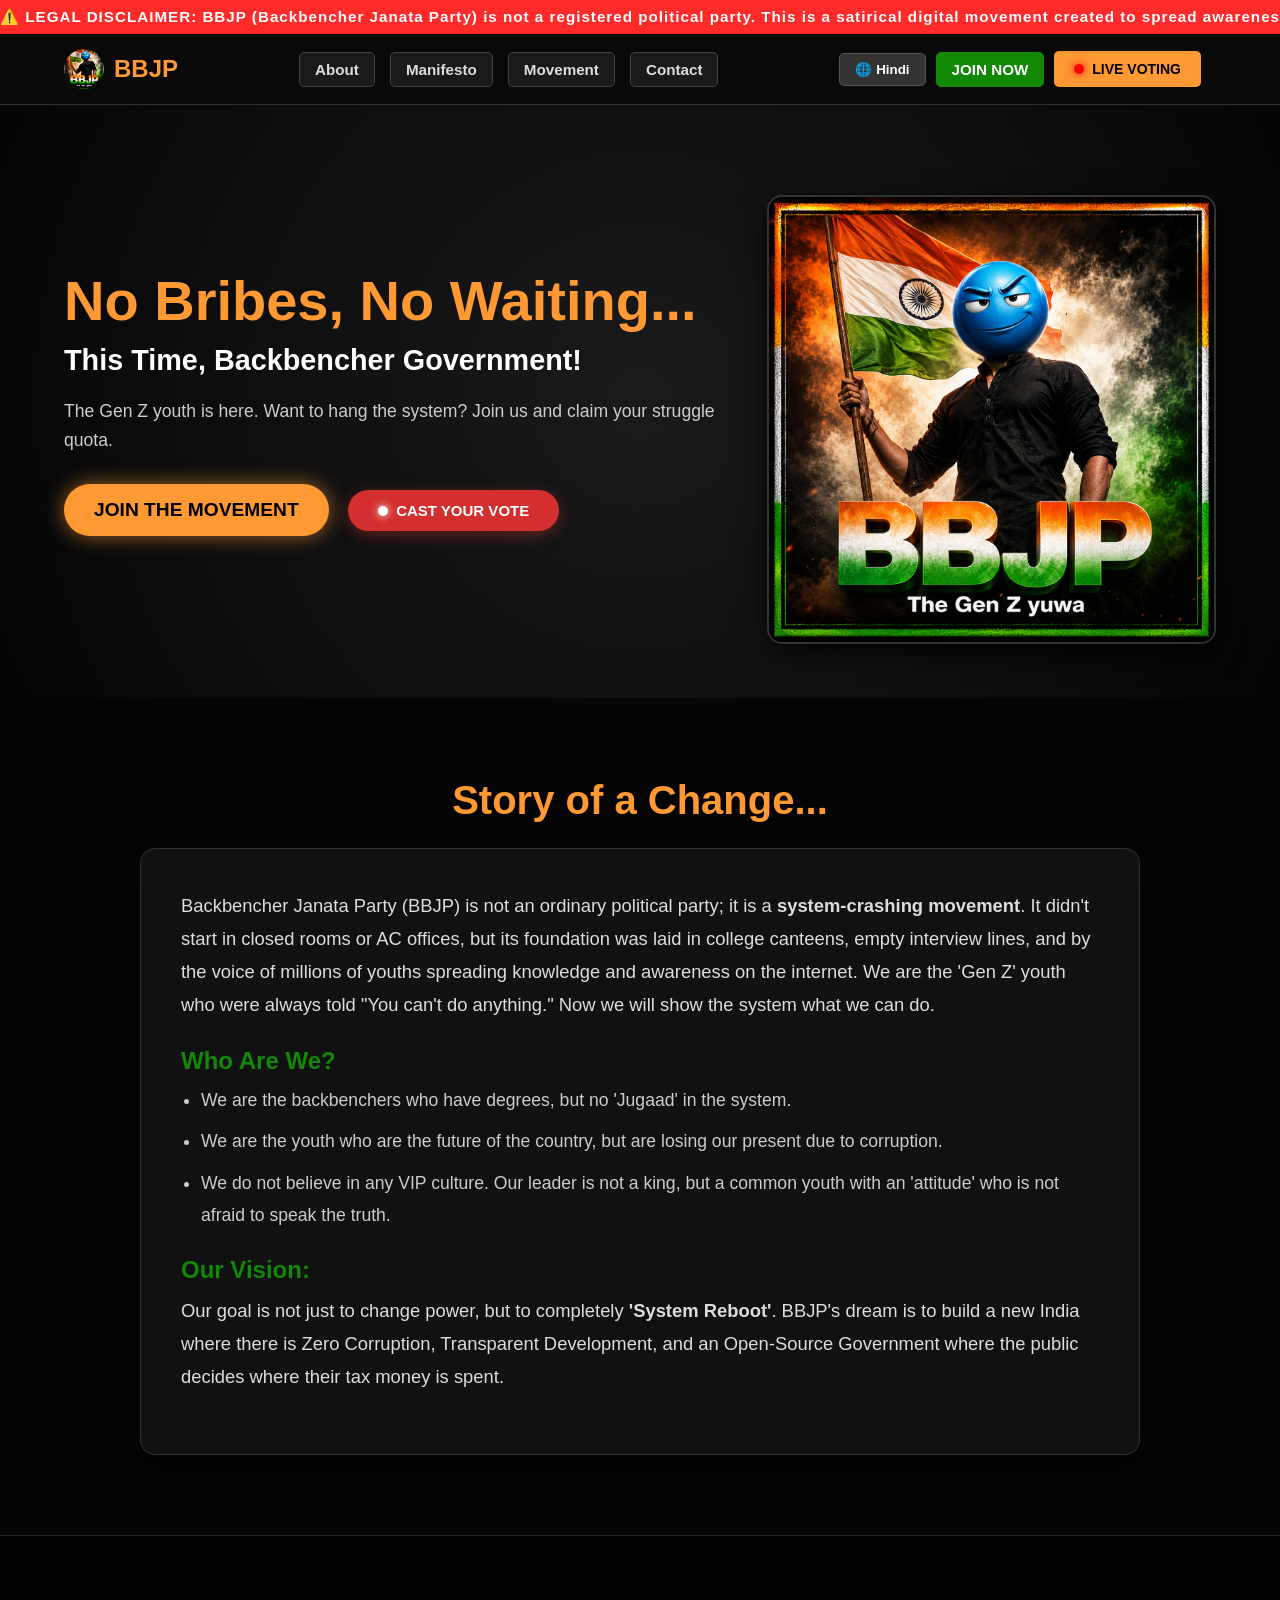
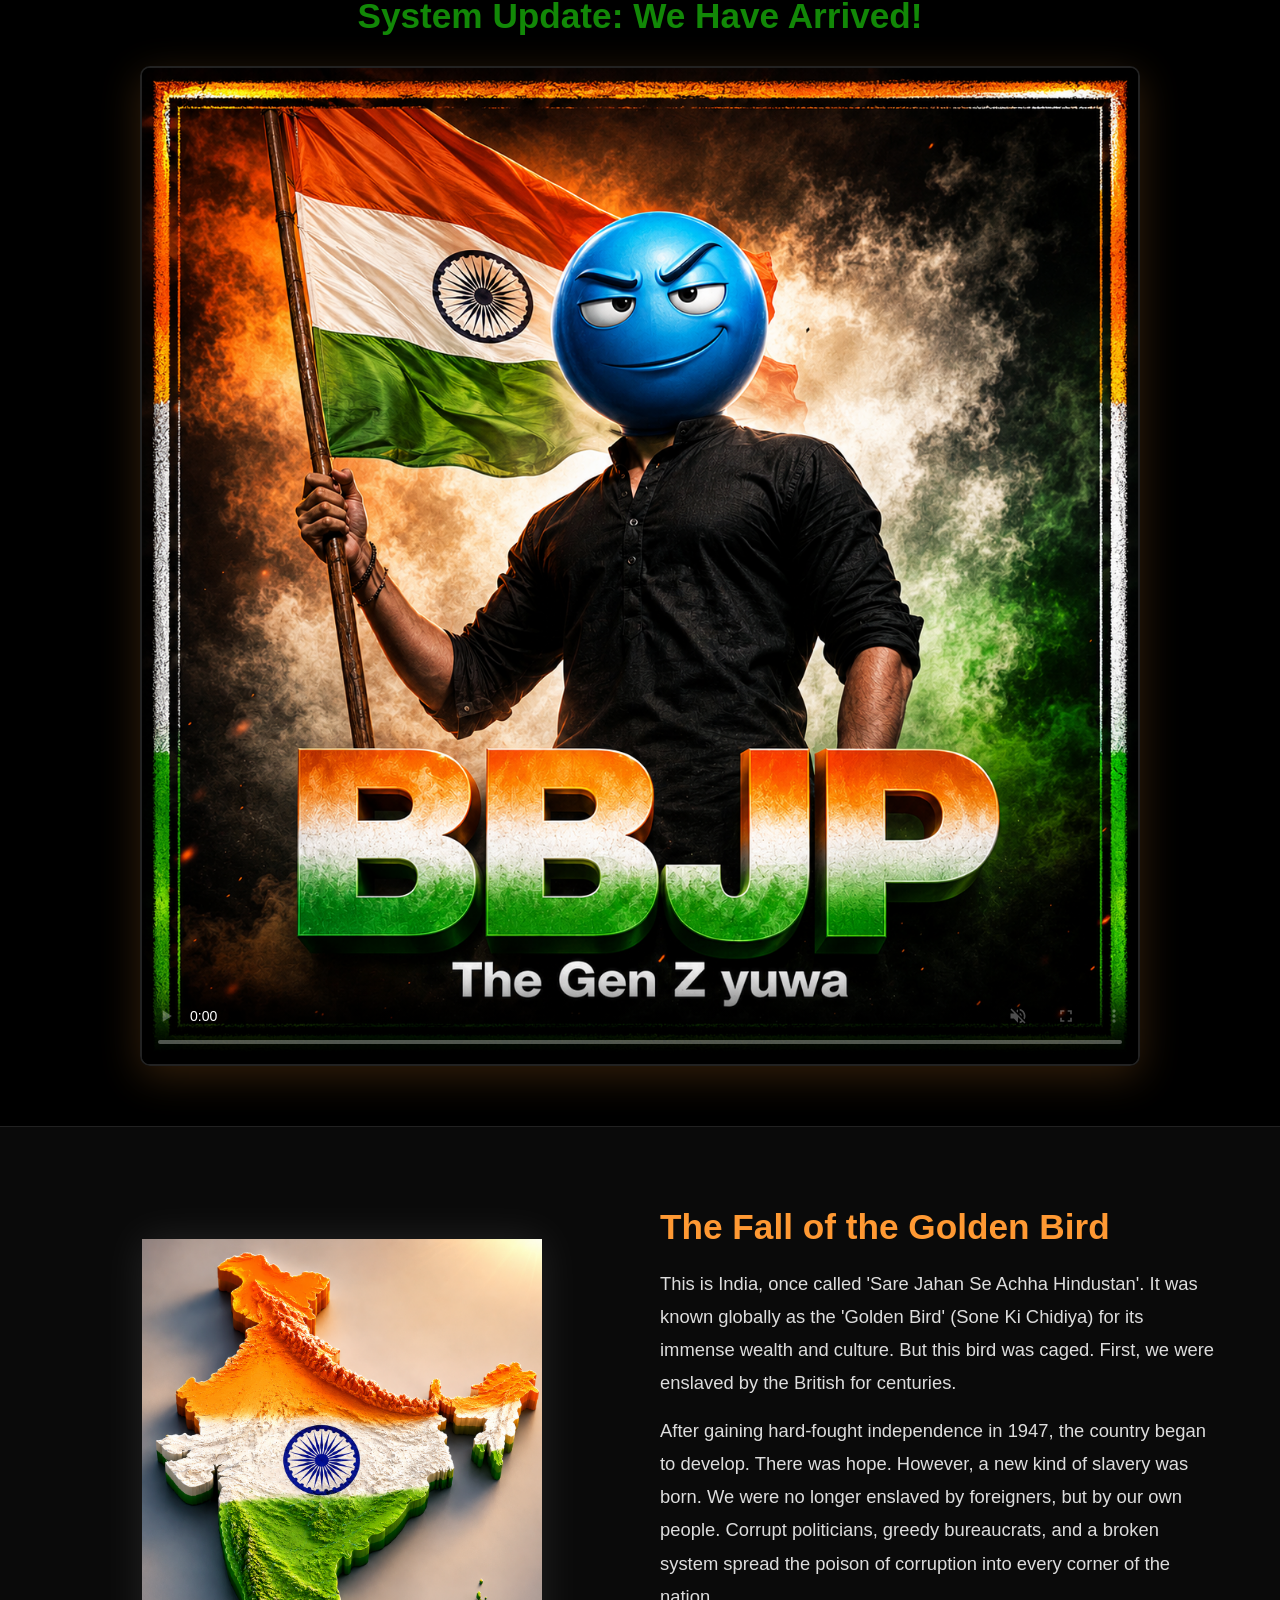
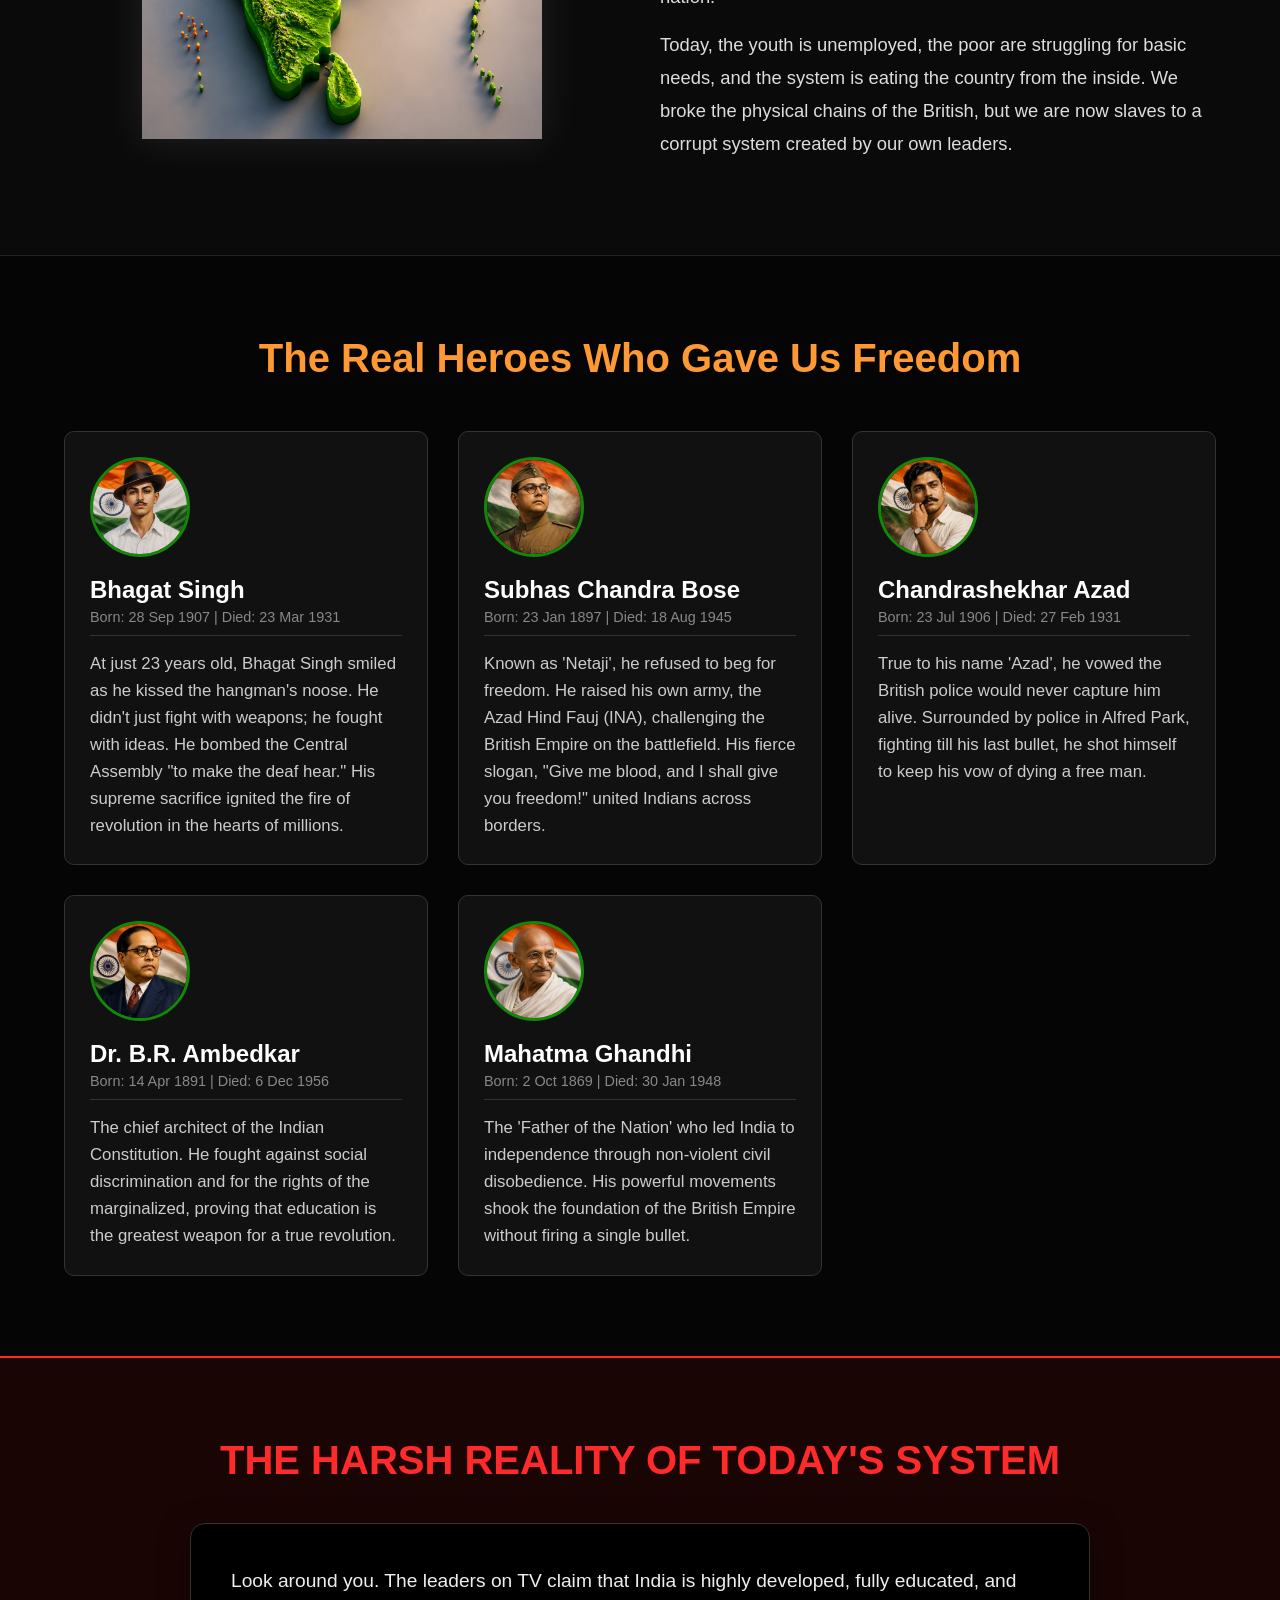
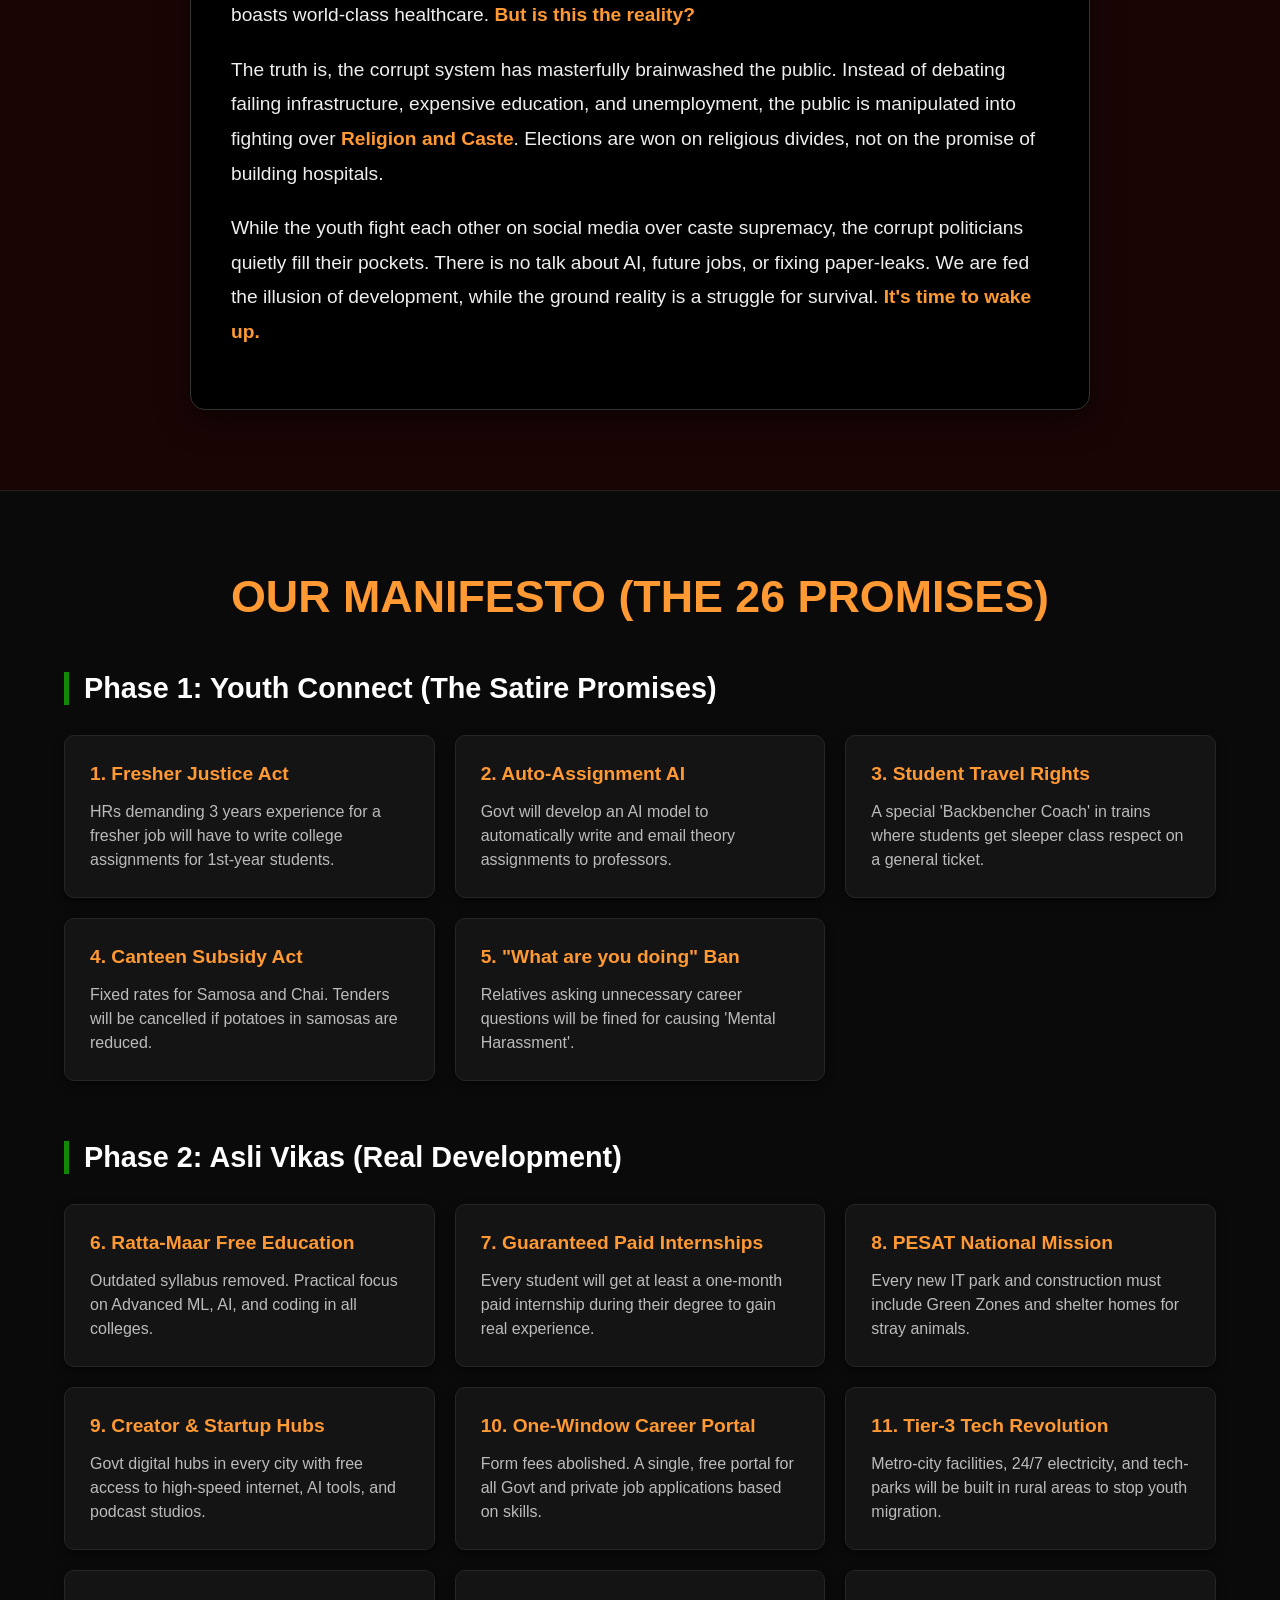
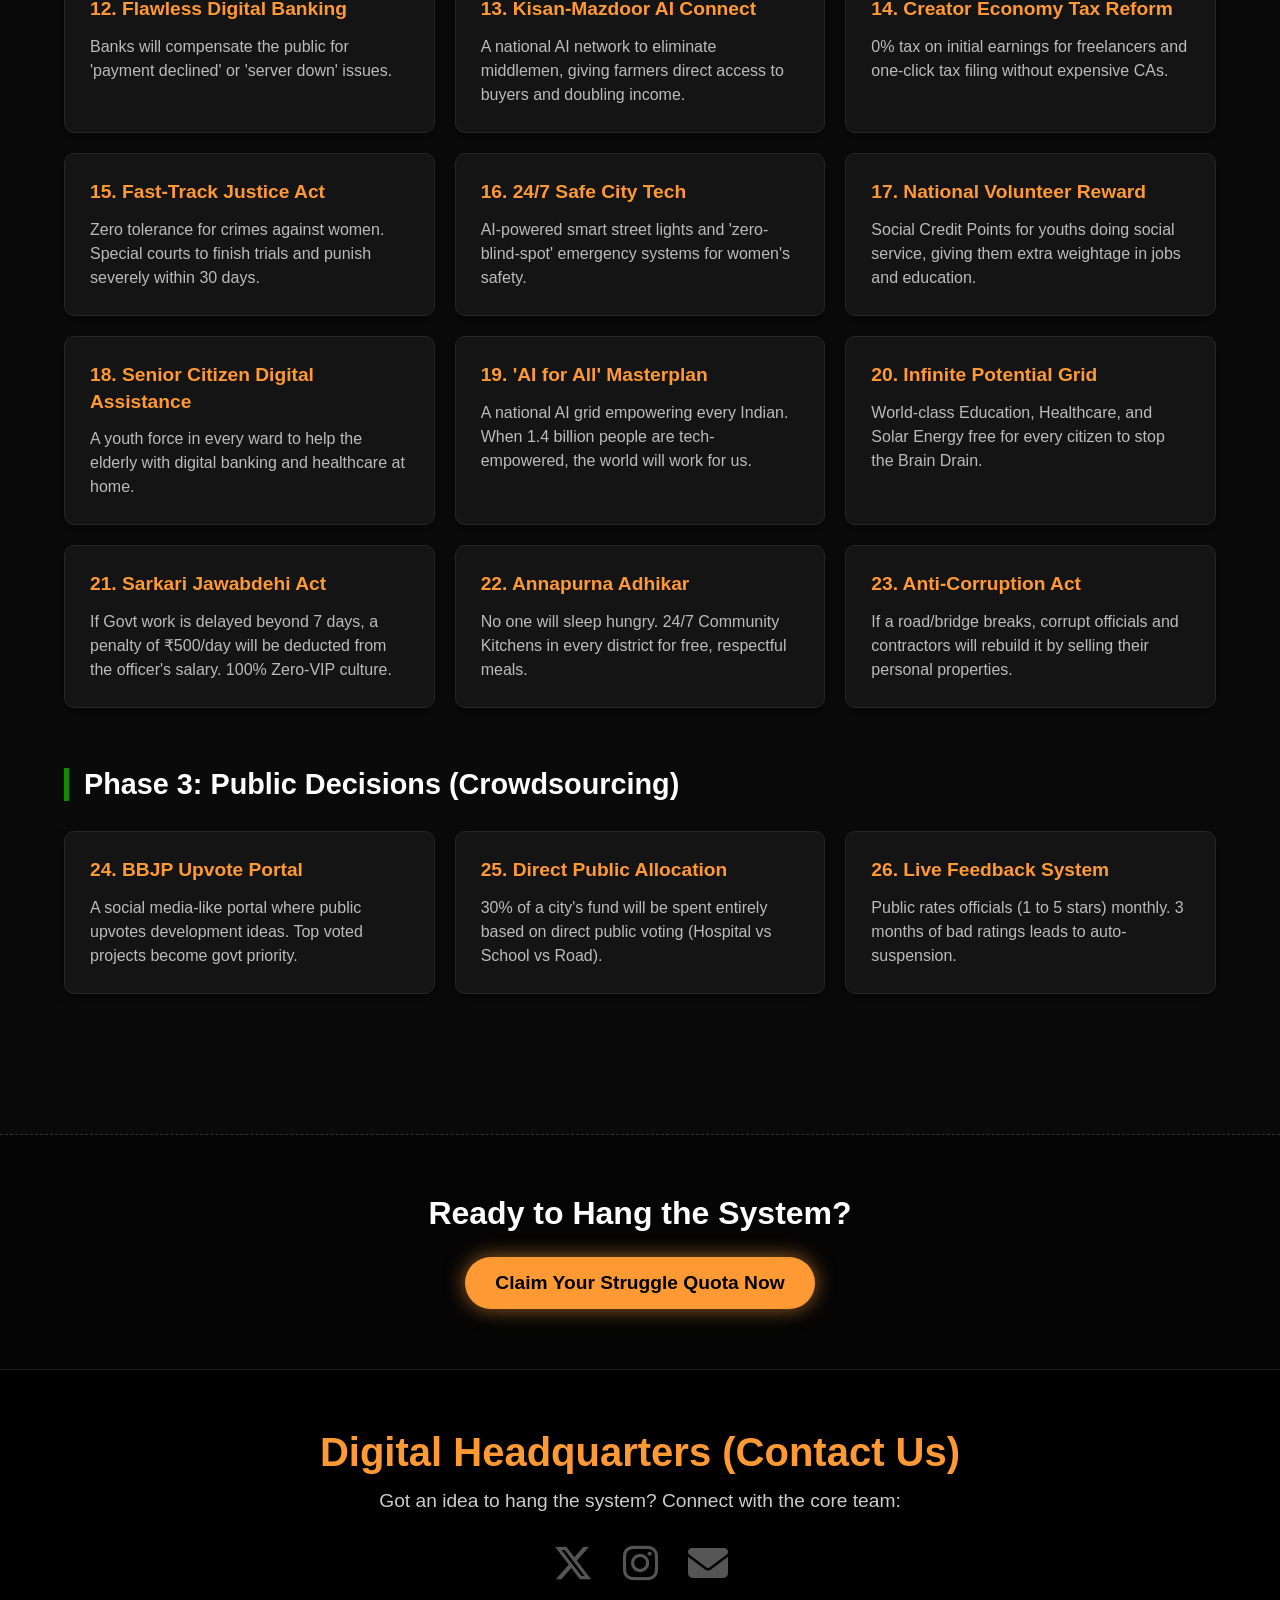
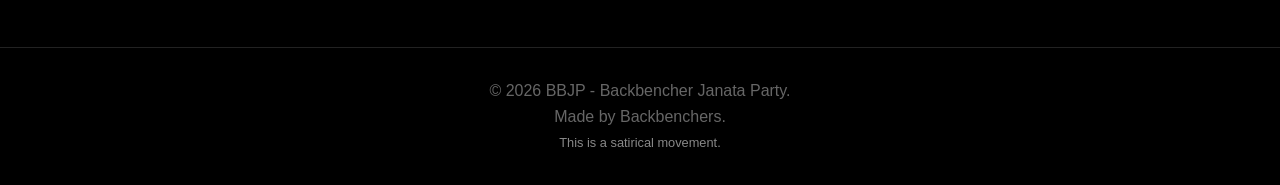
==== commit a6aa1023: "new   s" ====
--- a/index.html
+++ b/index.html
@@ -6,6 +6,30 @@
     <title>BBJP - Backbencher Janata Party</title>
     <link rel="stylesheet" href="style.css">
     <link rel="stylesheet" href="https://cdnjs.cloudflare.com/ajax/libs/font-awesome/6.4.0/css/all.min.css">
+
+    <style>
+    /* Blinking Animation */
+    @keyframes blinker {
+        50% { opacity: 0; }
+    }
+    .live-dot-red {
+        height: 10px; width: 10px;
+        background-color: #ff0000; /* Laal rang ki light */
+        border-radius: 50%; display: inline-block;
+        margin-right: 8px;
+        animation: blinker 1s linear infinite;
+        box-shadow: 0 0 8px #ff0000;
+    }
+    .live-dot-white {
+        height: 10px; width: 10px;
+        background-color: #ffffff; /* Safed rang ki light */
+        border-radius: 50%; display: inline-block;
+        margin-right: 8px;
+        animation: blinker 1s linear infinite;
+        box-shadow: 0 0 8px #ffffff;
+    }
+</style>
+
 </head>
 <body>
 
@@ -43,6 +67,9 @@
         <div class="header-actions">
             <button id="lang-toggle" onclick="toggleLanguage()">🌐 Hindi</button>
             <a href="join.html" class="header-join-btn">JOIN NOW</a>
+            <a href="voting.html" style="background-color: #FF9933; color: black; padding: 10px 20px; border-radius: 5px; text-decoration: none; font-weight: bold; margin-right: 15px; text-transform: uppercase; font-size: 14px; display: inline-flex; align-items: center;">
+            <span class="live-dot-red"></span> LIVE VOTING
+            </a>
         </div>
     </header>
 
@@ -59,6 +86,9 @@
                 <p class="hi" style="display:none;">The Gen Z युवा यहाँ है। सिस्टम हैंग करना है? तो साथ आओ और अपना 'स्ट्रगल कोटा' क्लेम करो।</p>
                 
                 <a href="join.html" class="main-join-btn glow">JOIN THE MOVEMENT</a>
+                <a href="voting.html" style="background-color: #d32f2f; color: white; padding: 12px 30px; border-radius: 30px; text-decoration: none; font-weight: bold; margin-left: 15px; text-transform: uppercase; font-size: 15px; display: inline-flex; align-items: center; box-shadow: 0 4px 15px rgba(211, 47, 47, 0.4);">
+                <span class="live-dot-white"></span> CAST YOUR VOTE
+                </a>
             </div>
             <div class="hero-image">
                 <img src="assets/banner.png" alt="BBJP Leader">
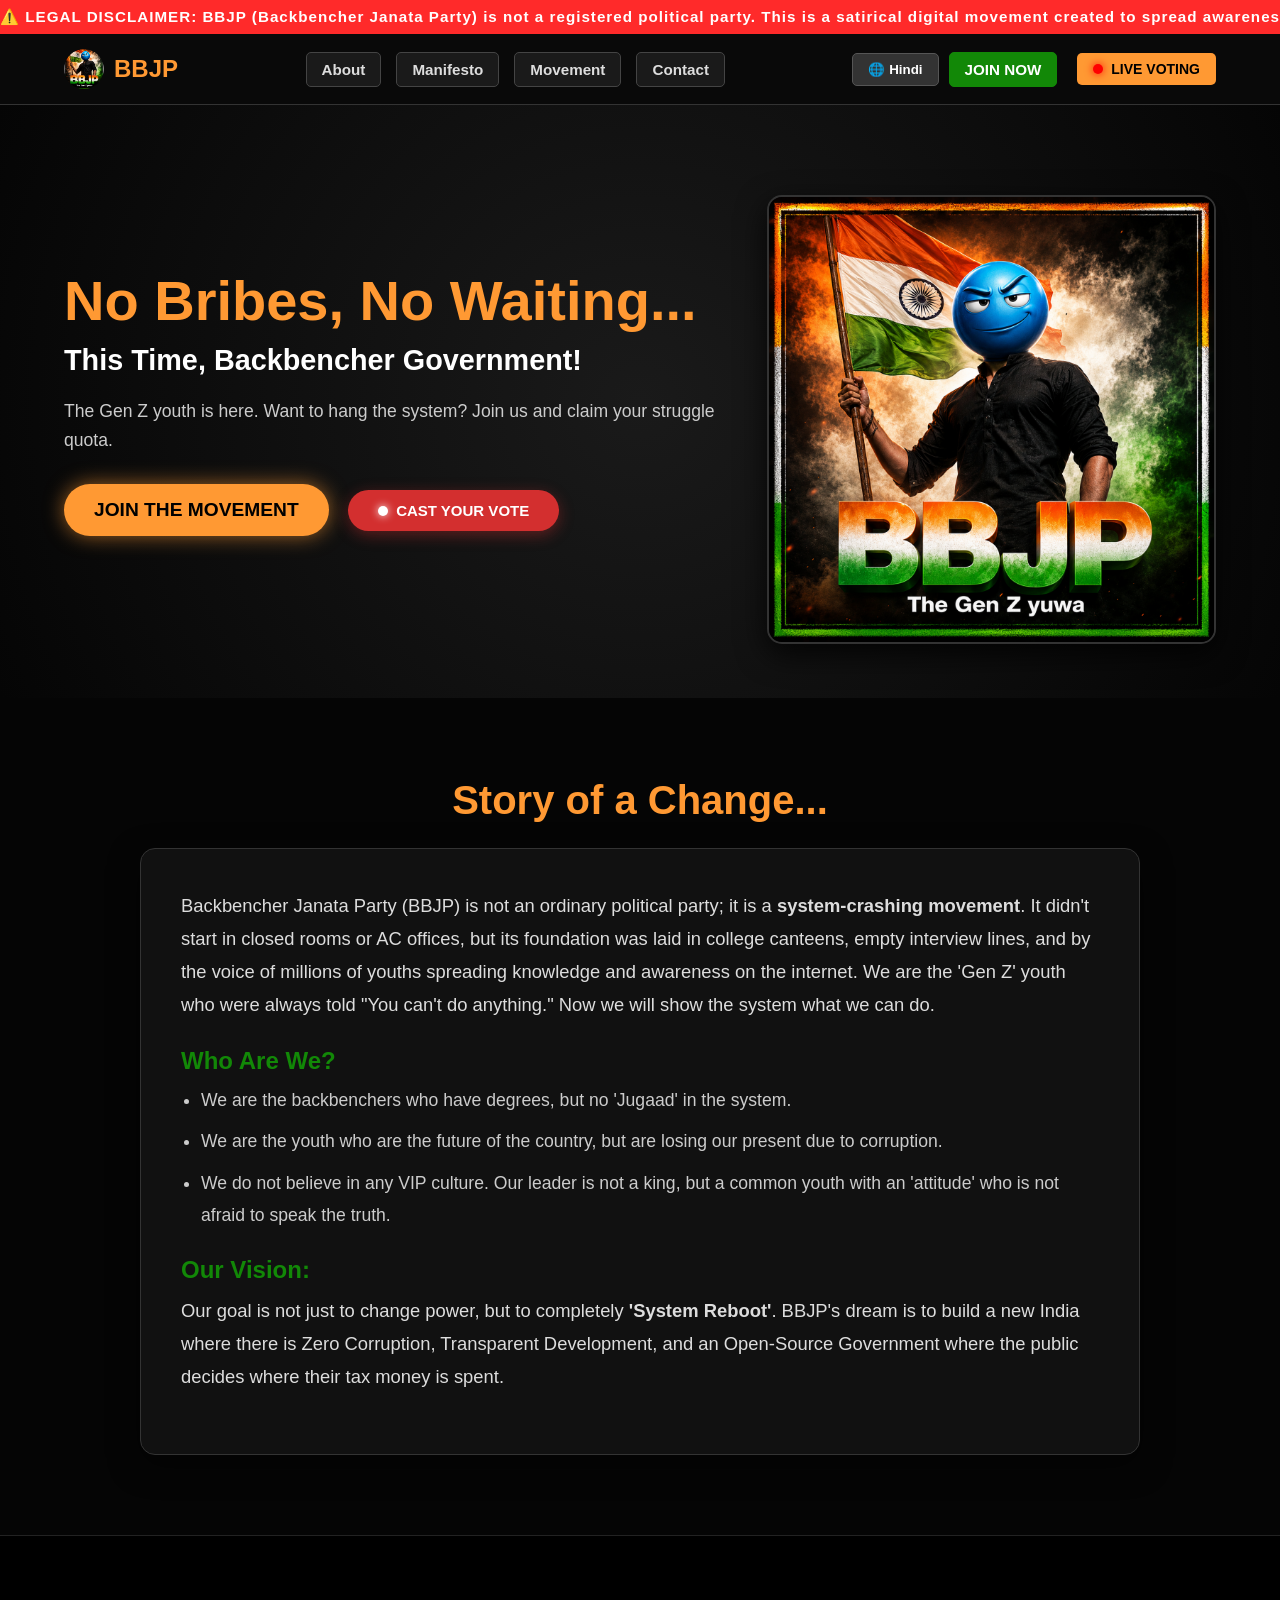
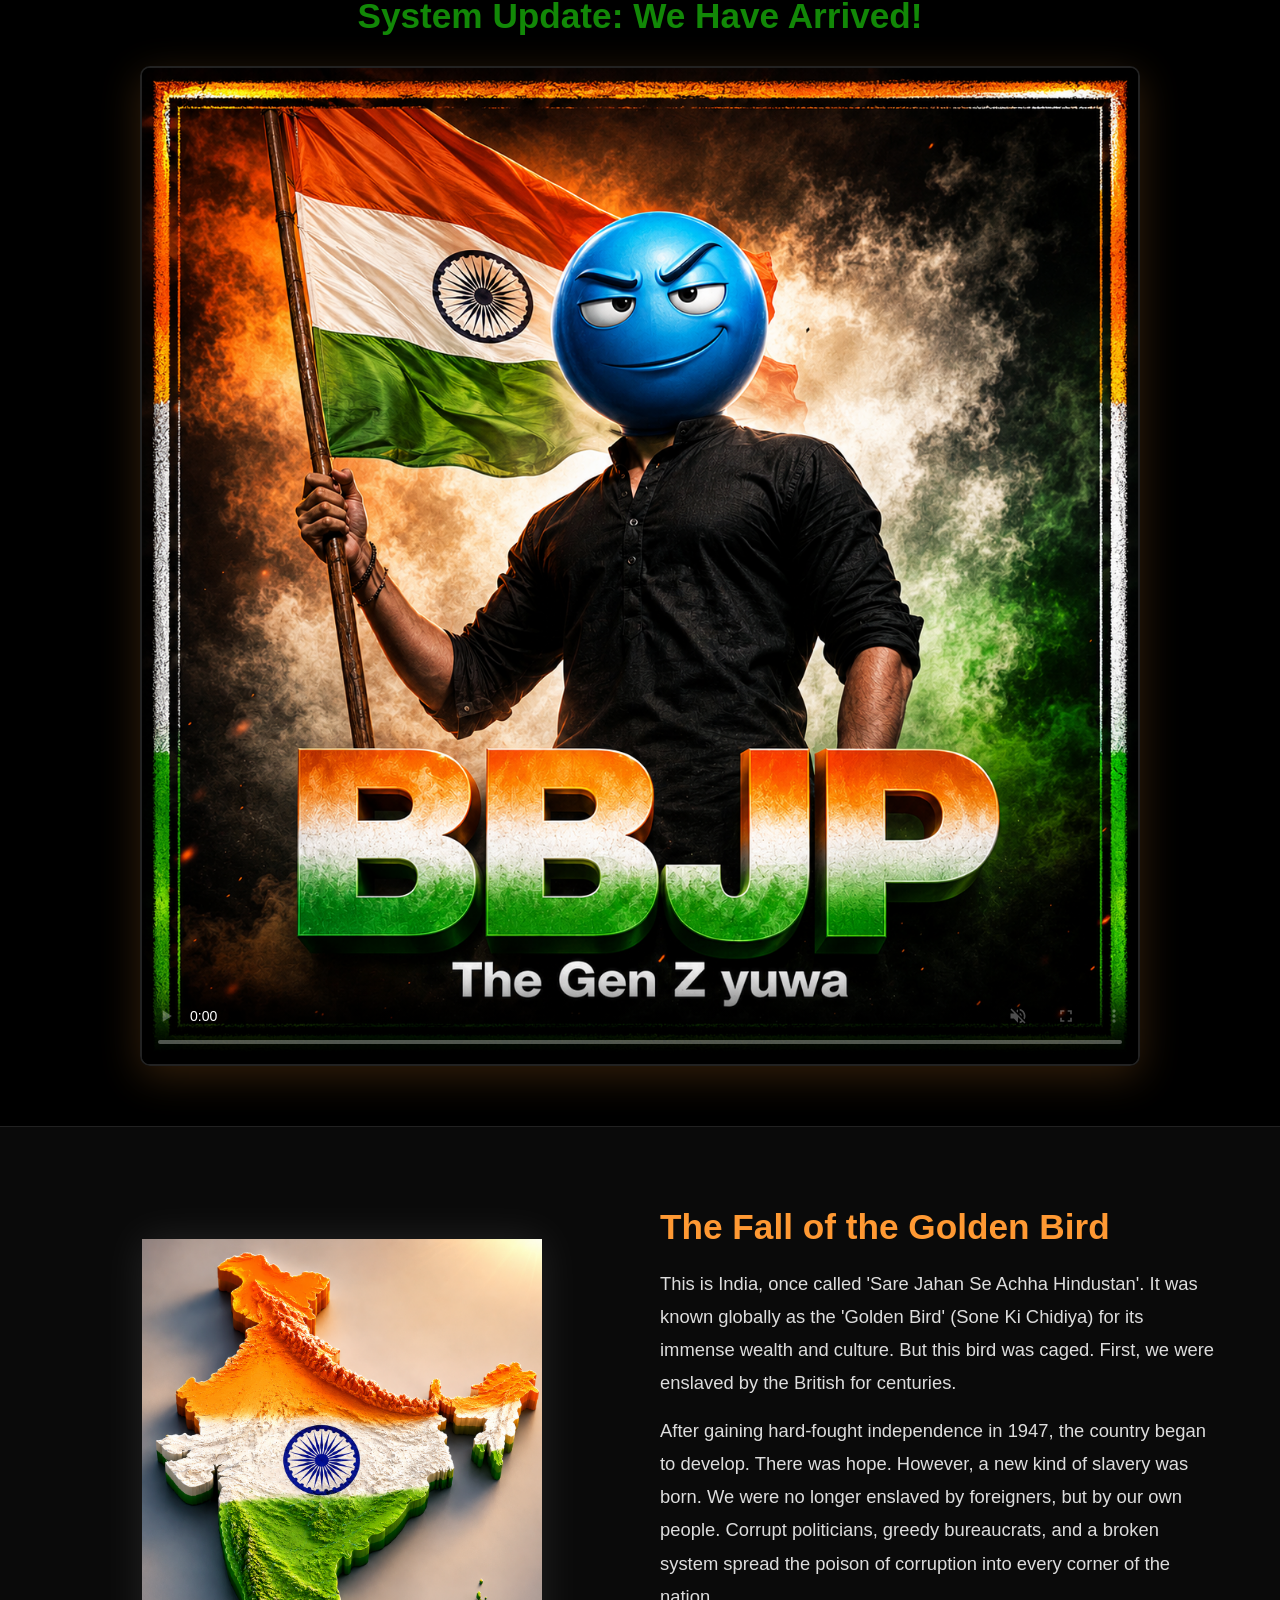
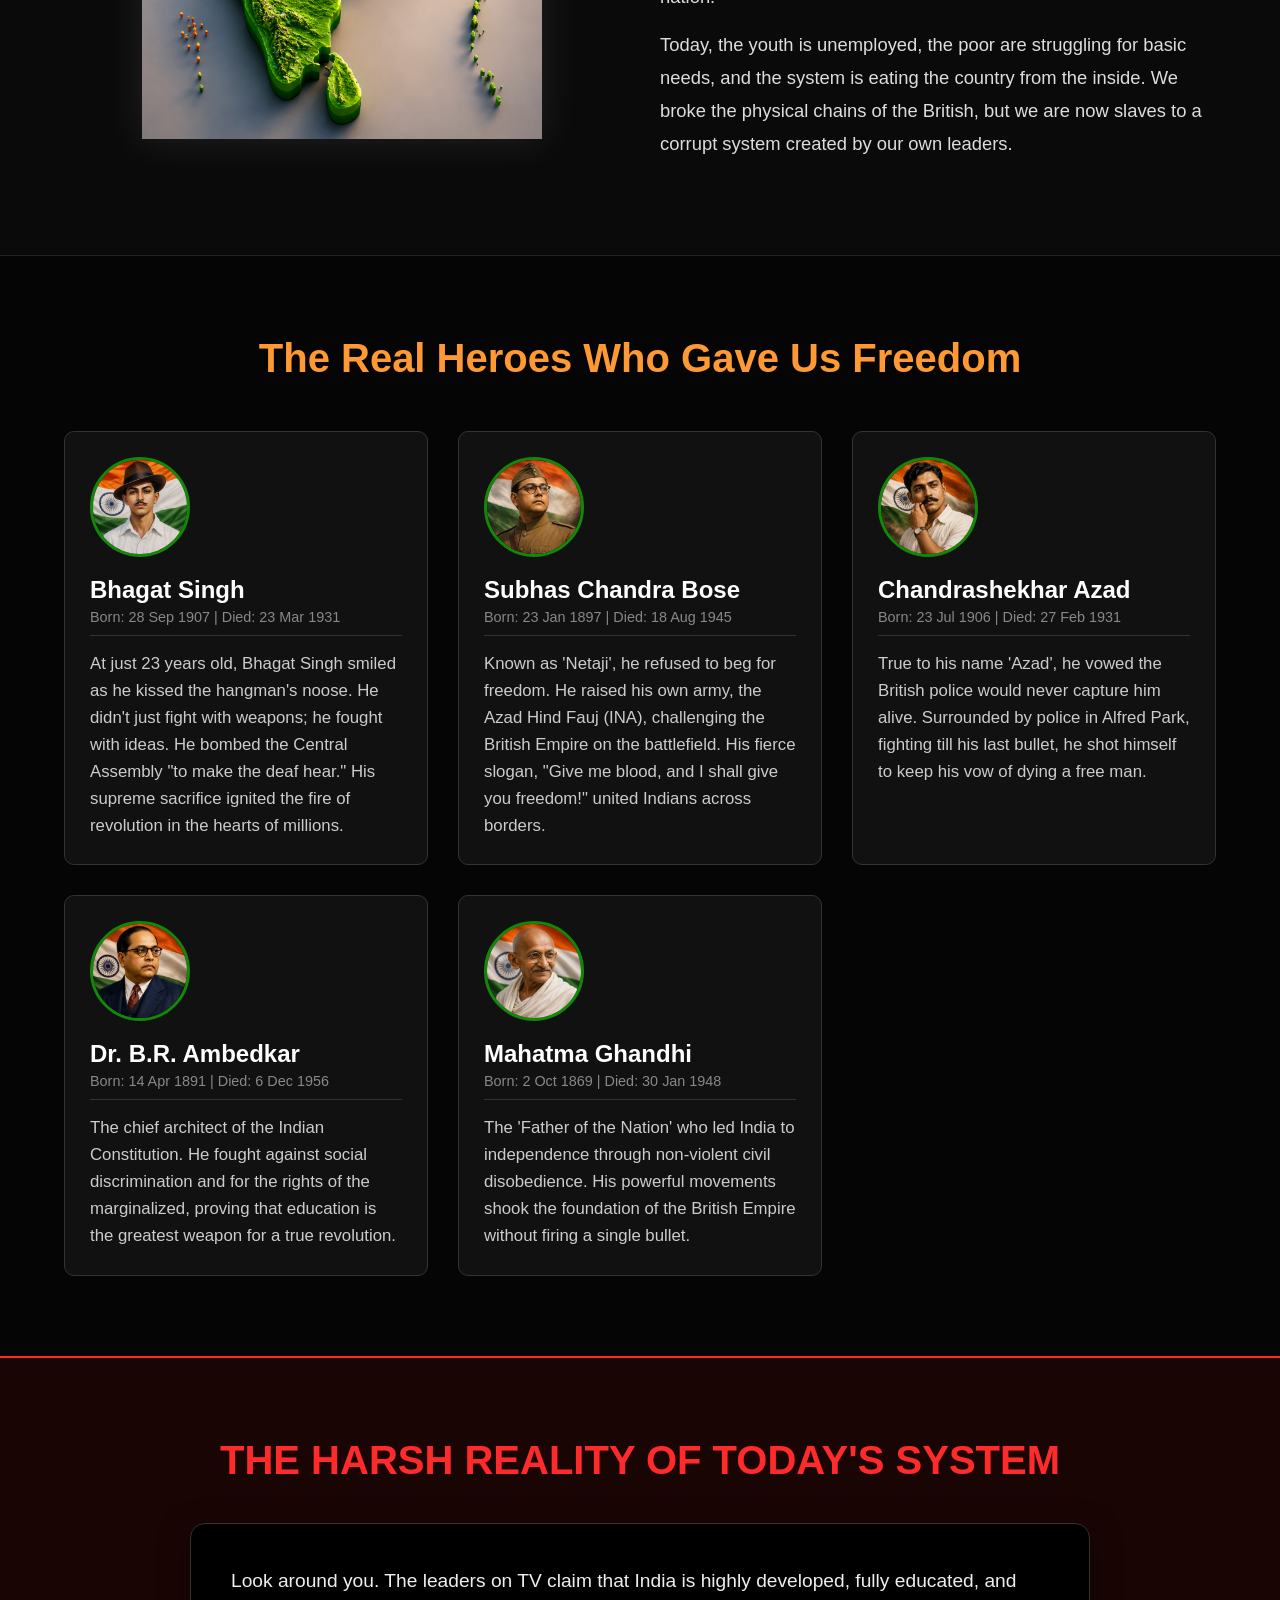
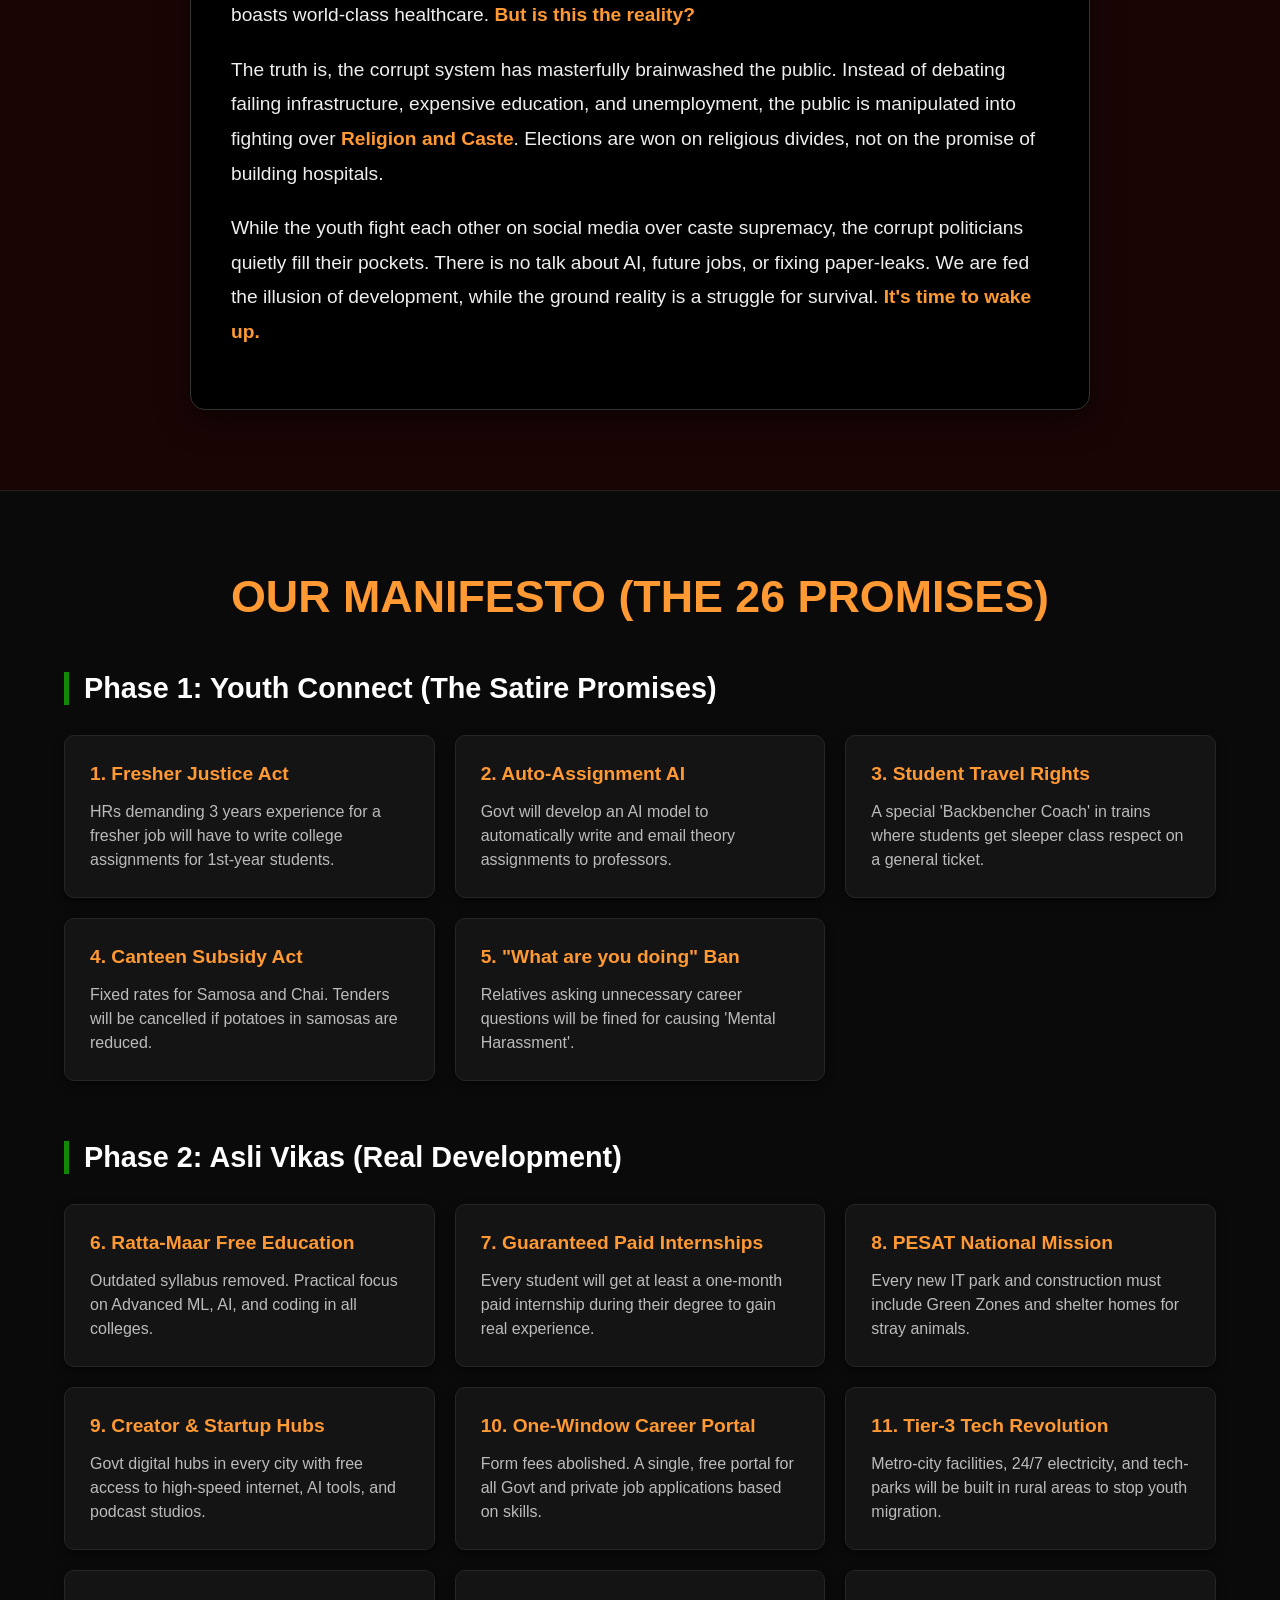
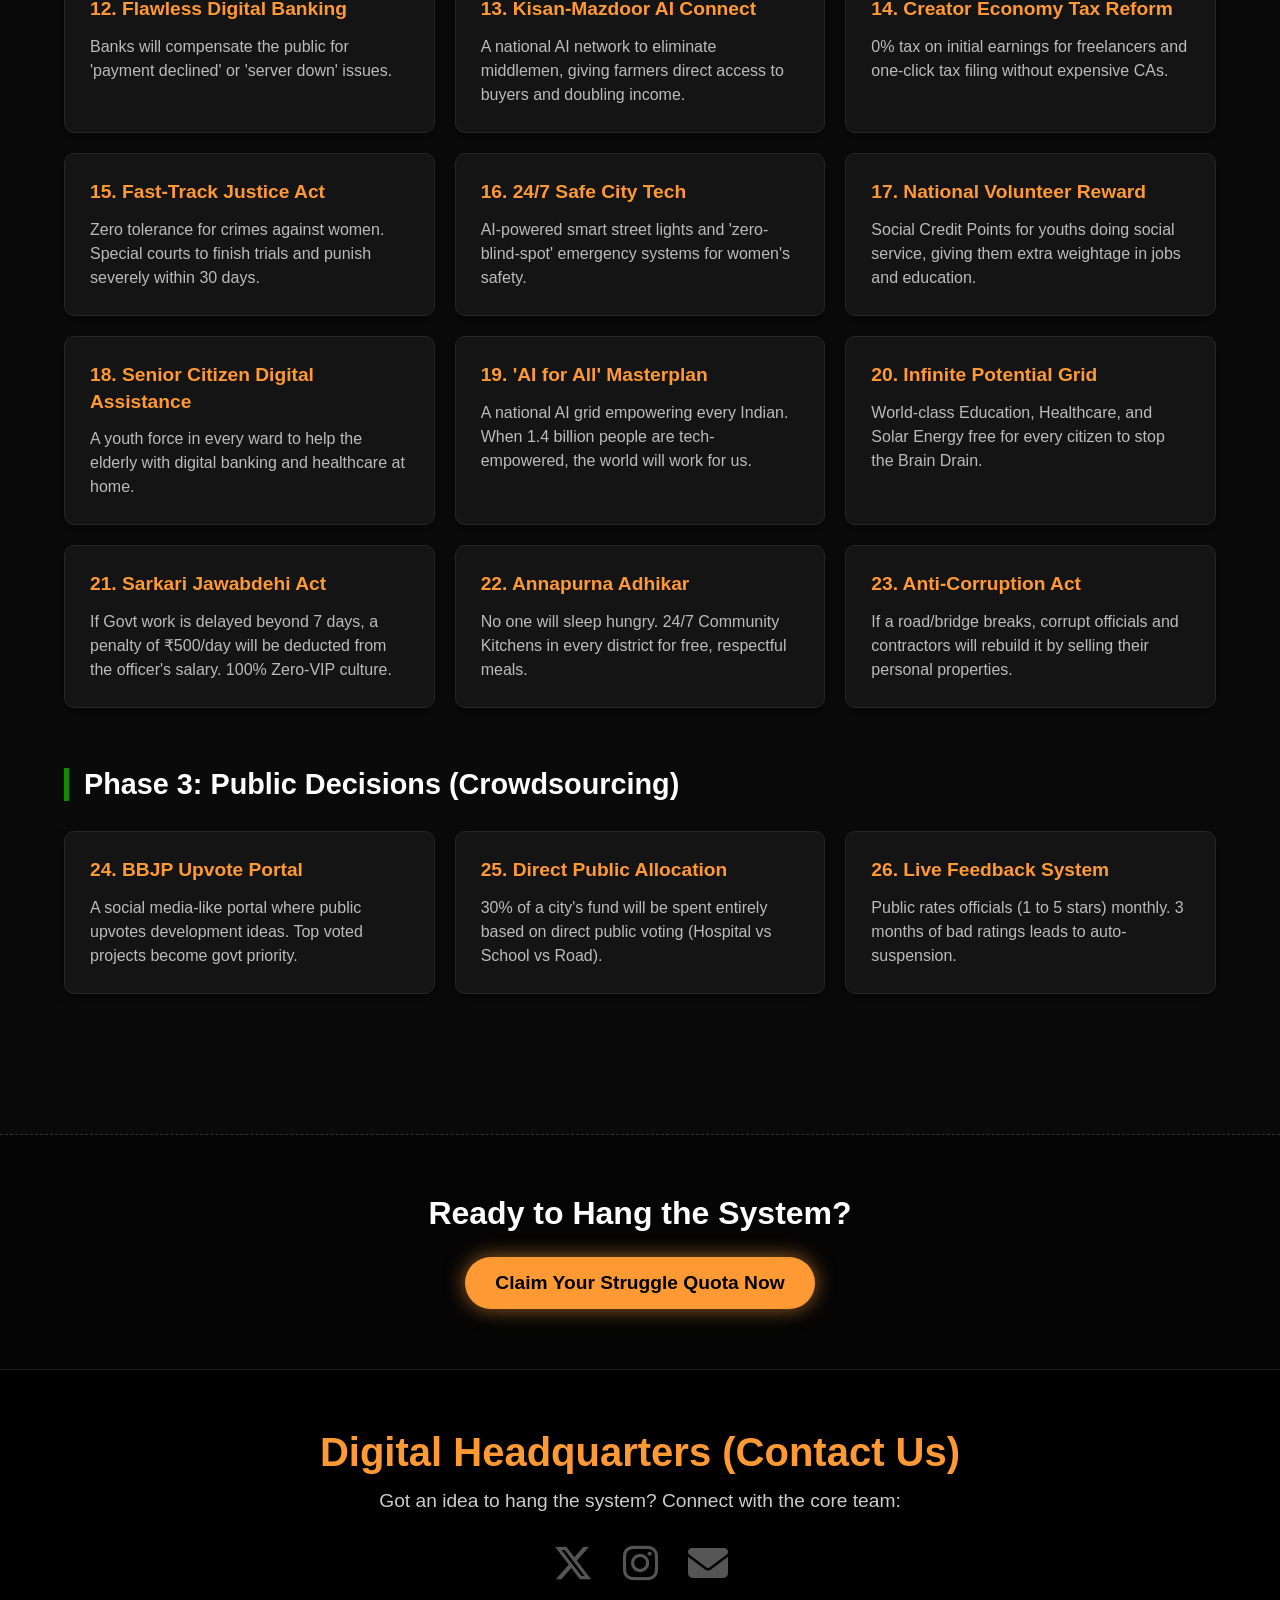
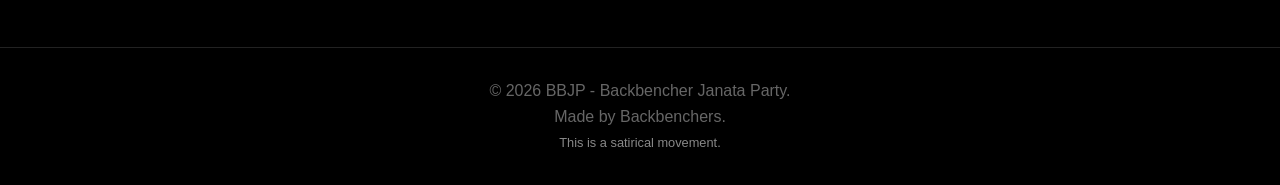
==== commit f6b2a708: "nn" ====
--- a/index.html
+++ b/index.html
@@ -7,26 +7,43 @@
     <link rel="stylesheet" href="style.css">
     <link rel="stylesheet" href="https://cdnjs.cloudflare.com/ajax/libs/font-awesome/6.4.0/css/all.min.css">
 
-    <style>
+   <style>
     /* Blinking Animation */
     @keyframes blinker {
         50% { opacity: 0; }
     }
     .live-dot-red {
-        height: 10px; width: 10px;
-        background-color: #ff0000; /* Laal rang ki light */
-        border-radius: 50%; display: inline-block;
-        margin-right: 8px;
-        animation: blinker 1s linear infinite;
-        box-shadow: 0 0 8px #ff0000;
+        height: 10px; width: 10px; background-color: #ff0000;
+        border-radius: 50%; display: inline-block; margin-right: 8px;
+        animation: blinker 1s linear infinite; box-shadow: 0 0 8px #ff0000;
     }
     .live-dot-white {
-        height: 10px; width: 10px;
-        background-color: #ffffff; /* Safed rang ki light */
-        border-radius: 50%; display: inline-block;
-        margin-right: 8px;
-        animation: blinker 1s linear infinite;
-        box-shadow: 0 0 8px #ffffff;
+        height: 10px; width: 10px; background-color: #ffffff;
+        border-radius: 50%; display: inline-block; margin-right: 8px;
+        animation: blinker 1s linear infinite; box-shadow: 0 0 8px #ffffff;
+    }
+
+    /* 🌟 डेस्कटॉप के लिए बटन्स का डिज़ाइन */
+    .btn-header-live {
+        background-color: #FF9933; color: black !important; padding: 8px 16px; border-radius: 5px;
+        text-decoration: none; font-weight: bold; text-transform: uppercase; font-size: 14px;
+        display: inline-flex; align-items: center; white-space: nowrap; margin-left: 10px;
+    }
+    .btn-hero-vote {
+        background-color: #d32f2f; color: white !important; padding: 12px 30px; border-radius: 30px;
+        text-decoration: none; font-weight: bold; text-transform: uppercase; font-size: 15px;
+        display: inline-flex; align-items: center; box-shadow: 0 4px 15px rgba(211, 47, 47, 0.4);
+        margin-left: 15px;
+    }
+
+    /* 📱 मोबाइल के लिए ऑटोमैटिक फिक्स (Media Query) */
+    @media screen and (max-width: 768px) {
+        .btn-header-live {
+            padding: 6px 12px; font-size: 12px; margin-left: 5px; /* मोबाइल हेडर में चौड़ाई कम करेगा */
+        }
+        .btn-hero-vote {
+            margin-left: 0px; margin-top: 15px; /* बटन के बीच में गैप लाएगा और चिपकने नहीं देगा */
+        }
     }
 </style>
 
@@ -67,7 +84,8 @@
         <div class="header-actions">
             <button id="lang-toggle" onclick="toggleLanguage()">🌐 Hindi</button>
             <a href="join.html" class="header-join-btn">JOIN NOW</a>
-            <a href="voting.html" style="background-color: #FF9933; color: black; padding: 10px 20px; border-radius: 5px; text-decoration: none; font-weight: bold; margin-right: 15px; text-transform: uppercase; font-size: 14px; display: inline-flex; align-items: center;">
+
+            <a href="voting.html" class="btn-header-live">
             <span class="live-dot-red"></span> LIVE VOTING
             </a>
         </div>
@@ -86,9 +104,11 @@
                 <p class="hi" style="display:none;">The Gen Z युवा यहाँ है। सिस्टम हैंग करना है? तो साथ आओ और अपना 'स्ट्रगल कोटा' क्लेम करो।</p>
                 
                 <a href="join.html" class="main-join-btn glow">JOIN THE MOVEMENT</a>
-                <a href="voting.html" style="background-color: #d32f2f; color: white; padding: 12px 30px; border-radius: 30px; text-decoration: none; font-weight: bold; margin-left: 15px; text-transform: uppercase; font-size: 15px; display: inline-flex; align-items: center; box-shadow: 0 4px 15px rgba(211, 47, 47, 0.4);">
+                
+                <a href="voting.html" class="btn-hero-vote">
                 <span class="live-dot-white"></span> CAST YOUR VOTE
                 </a>
+
             </div>
             <div class="hero-image">
                 <img src="assets/banner.png" alt="BBJP Leader">
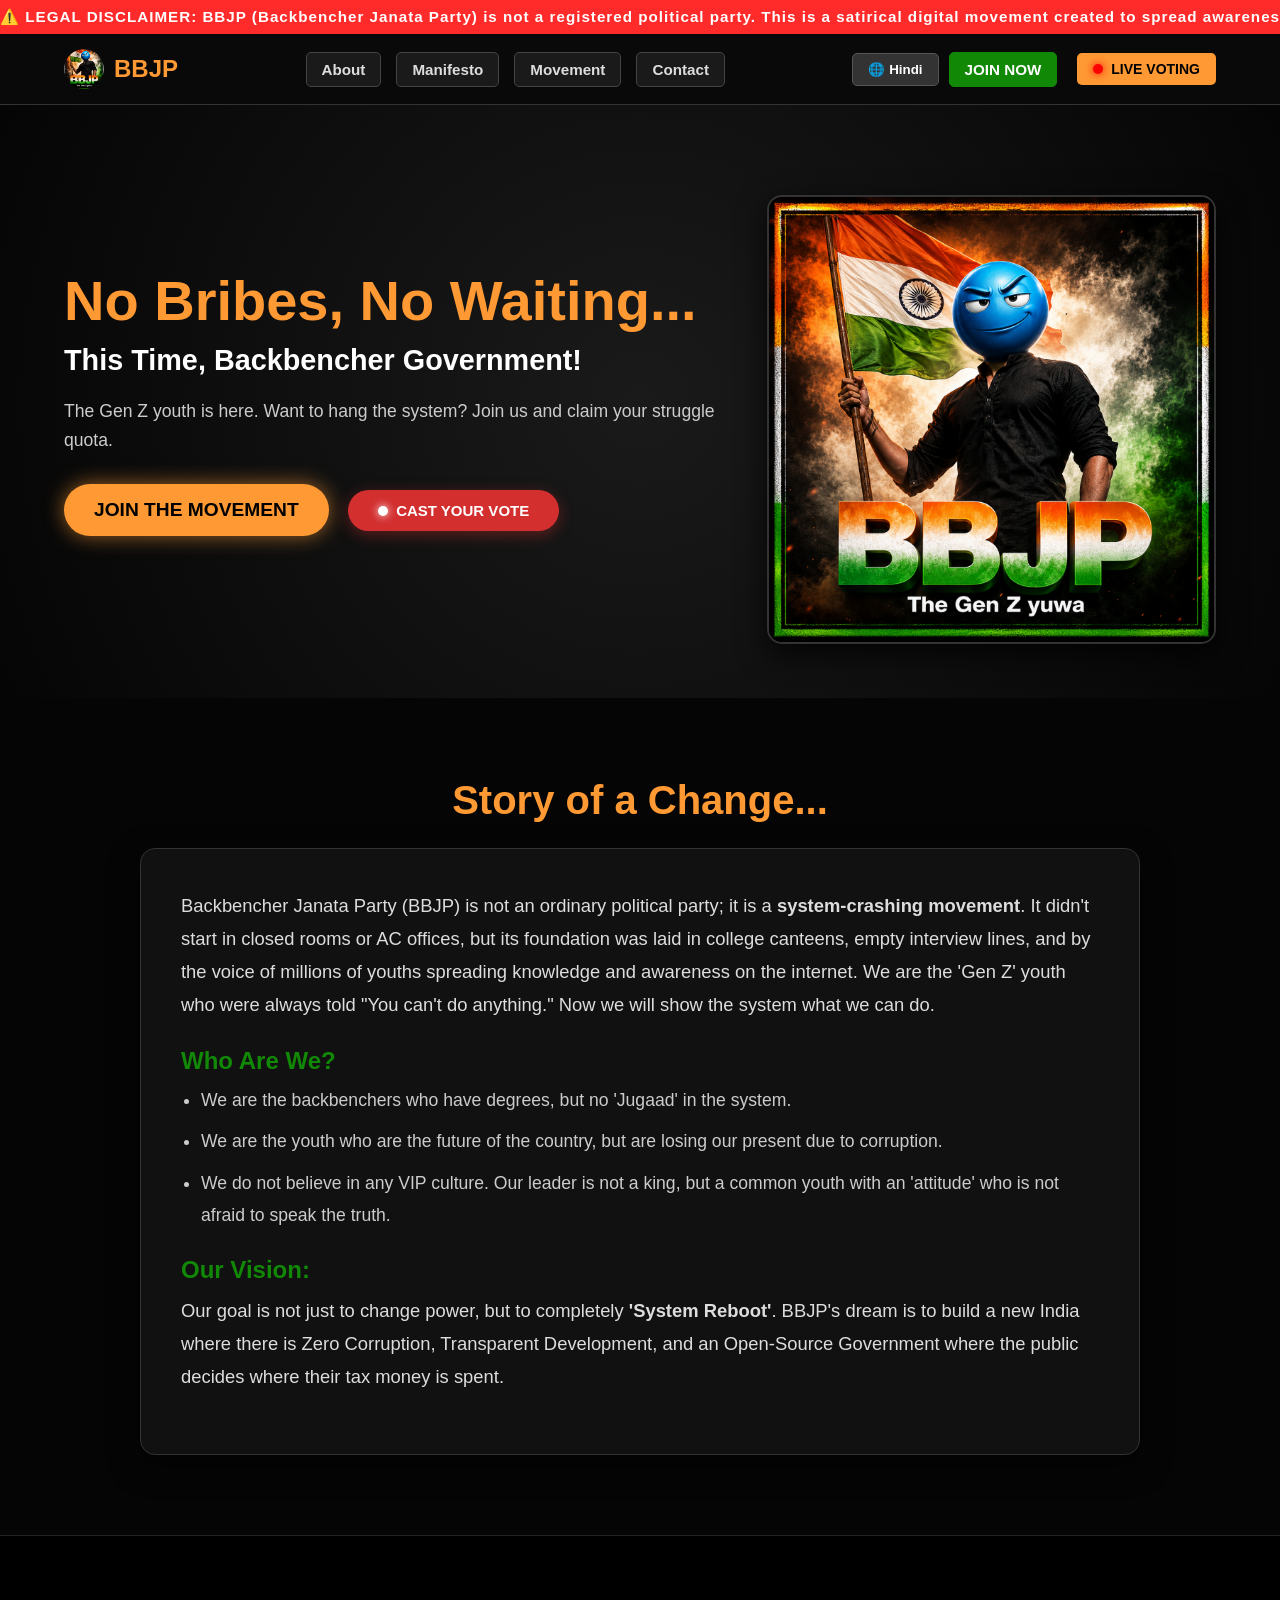
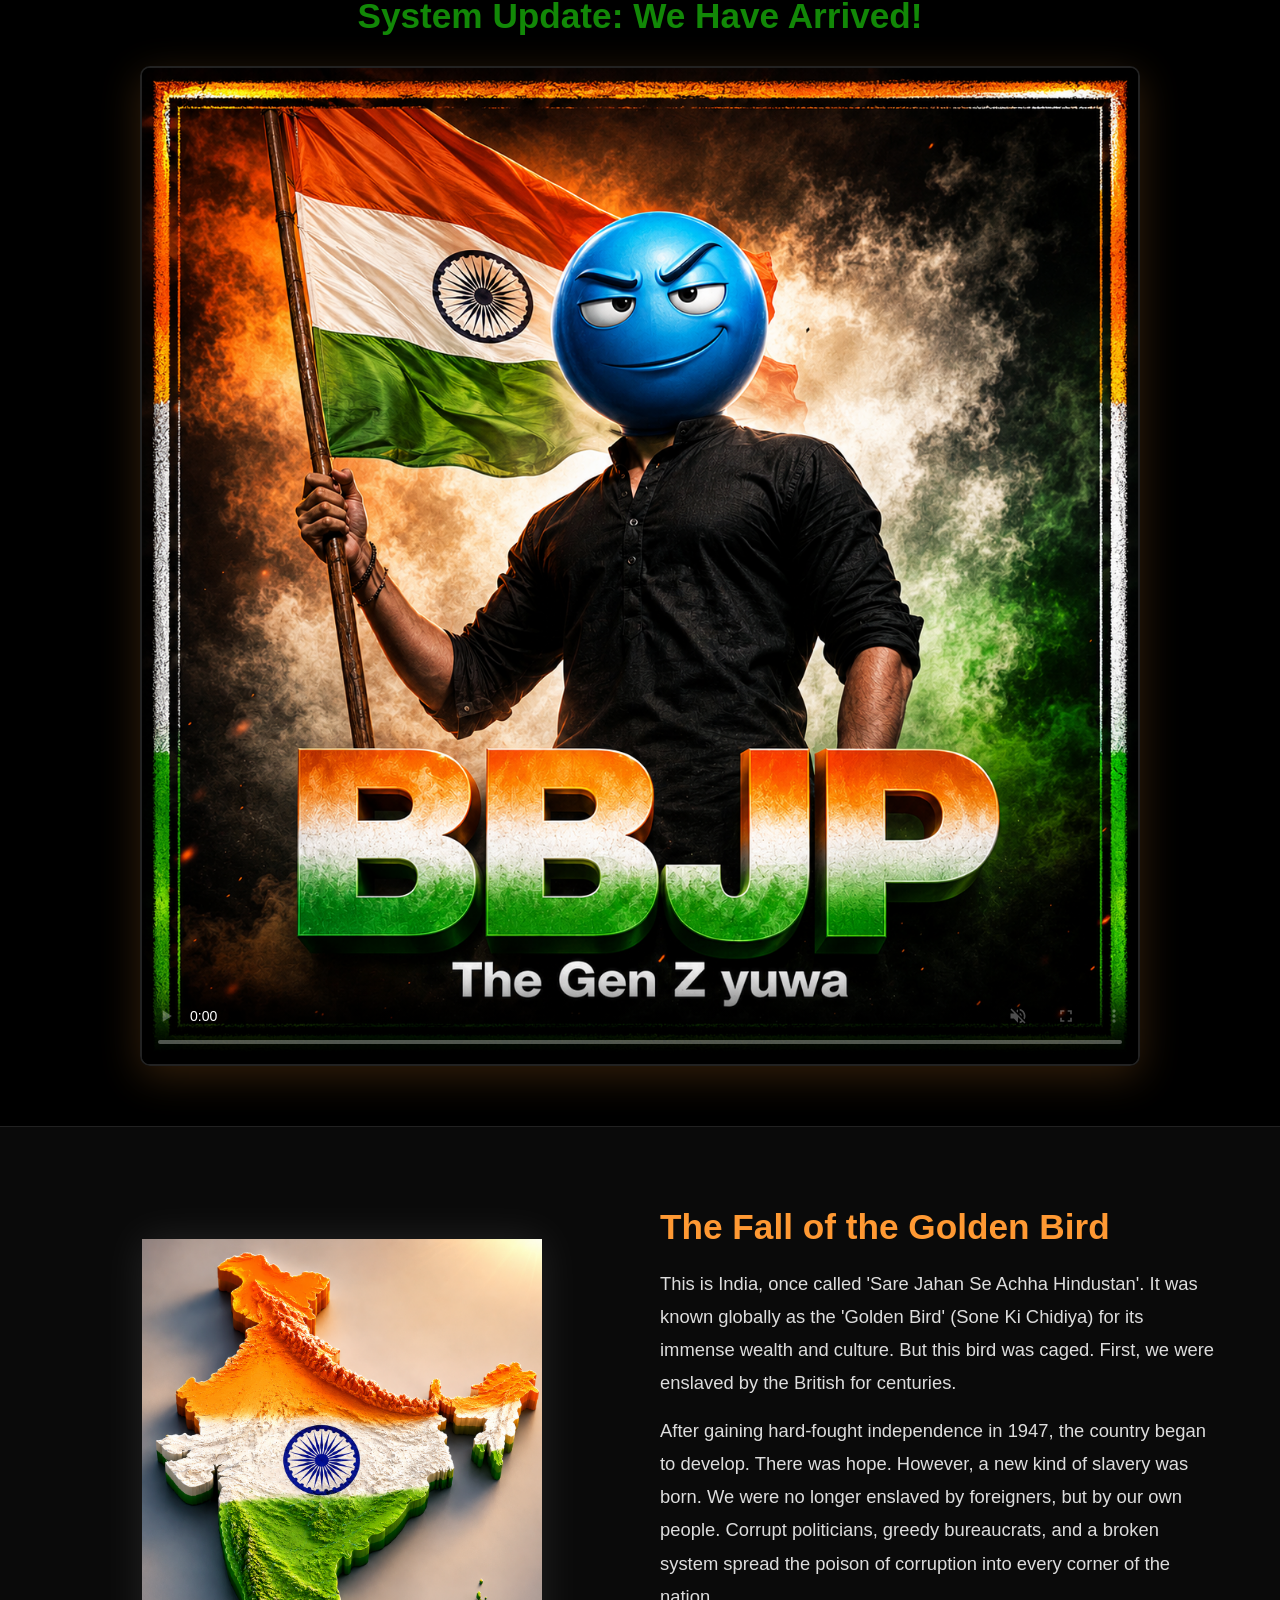
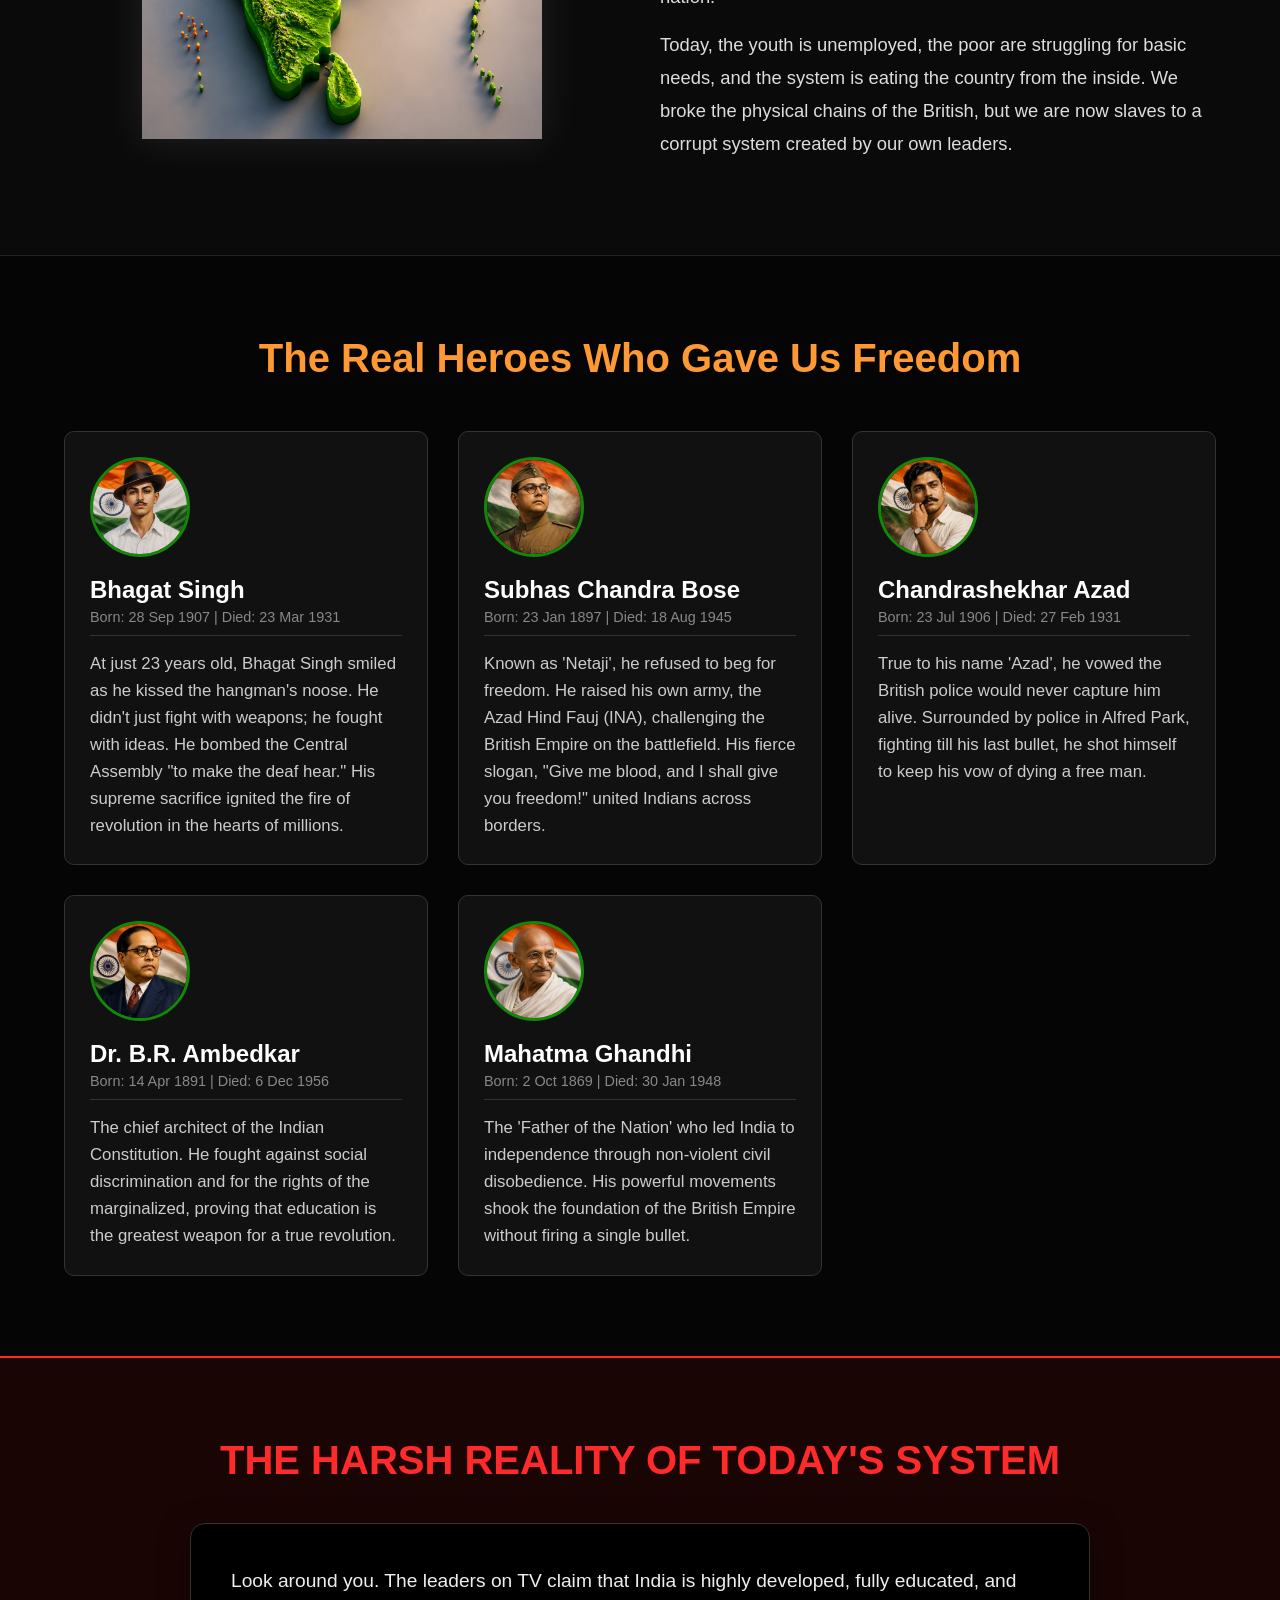
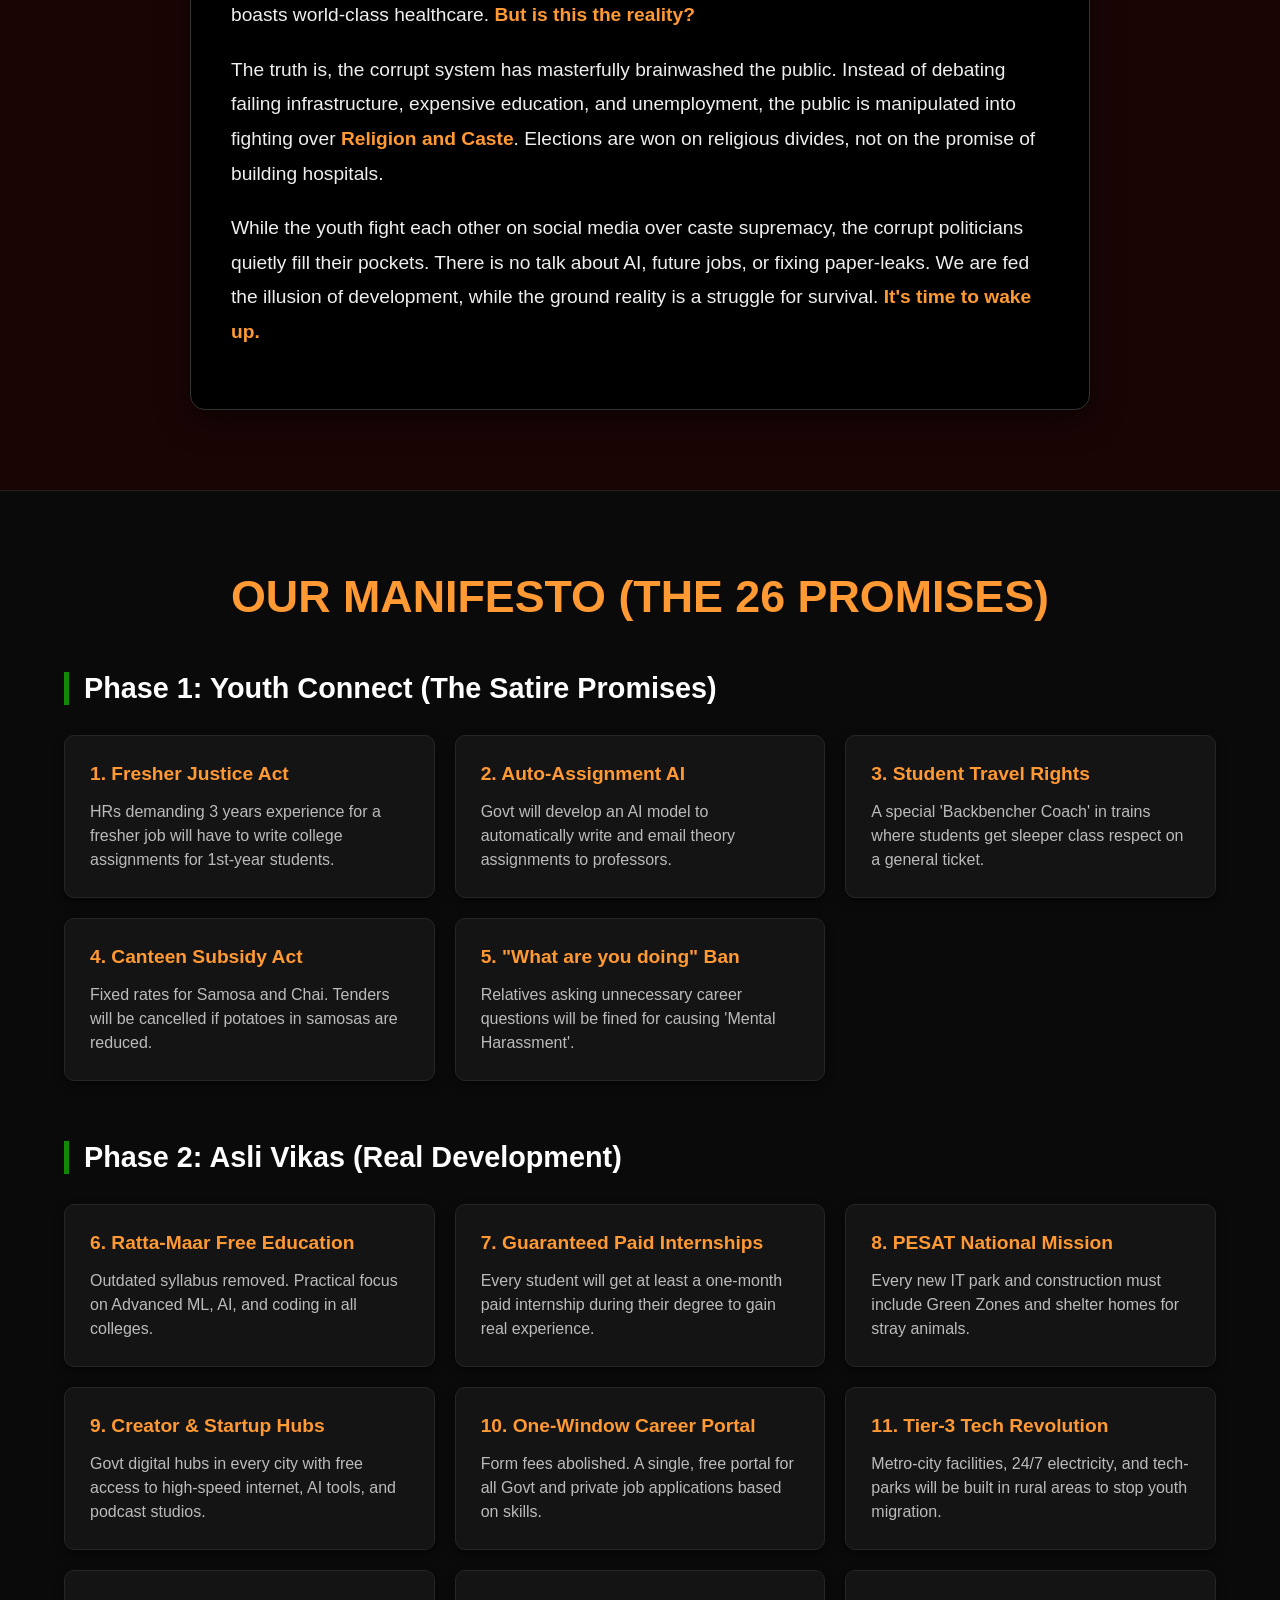
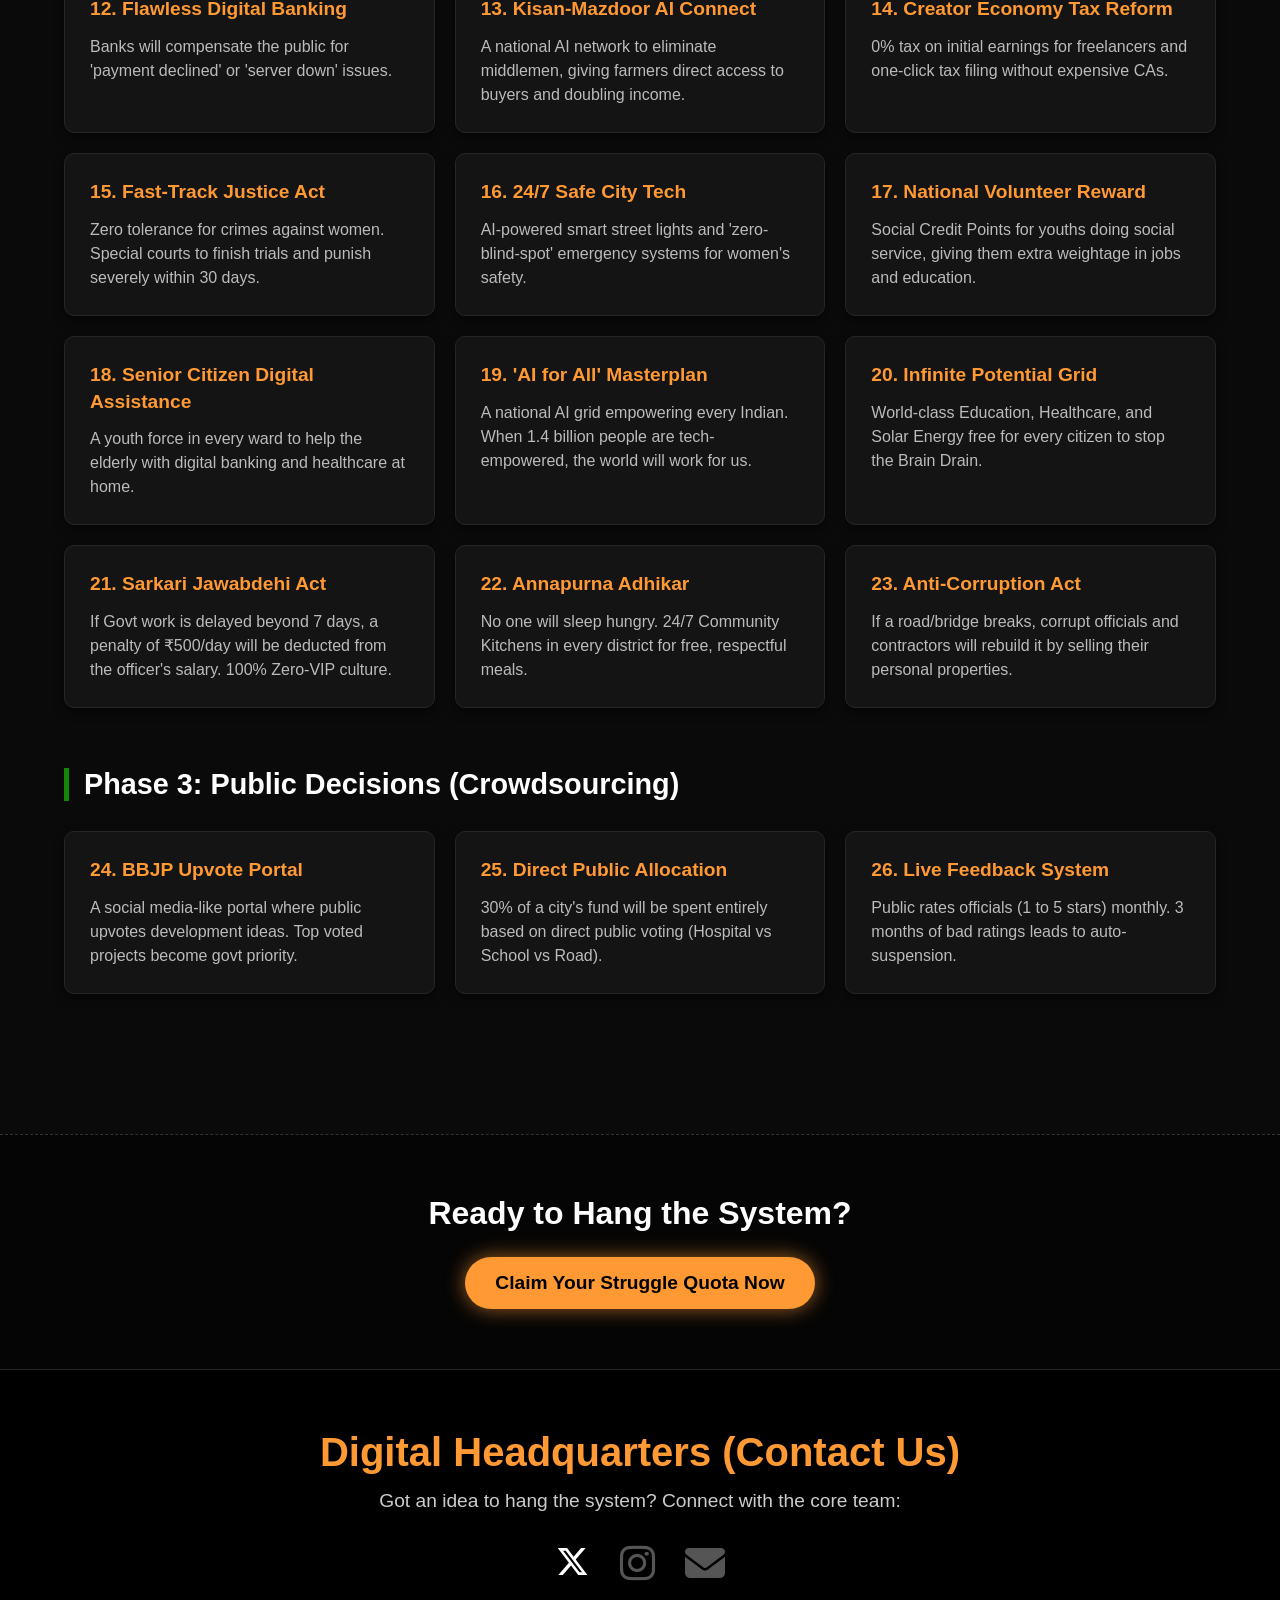
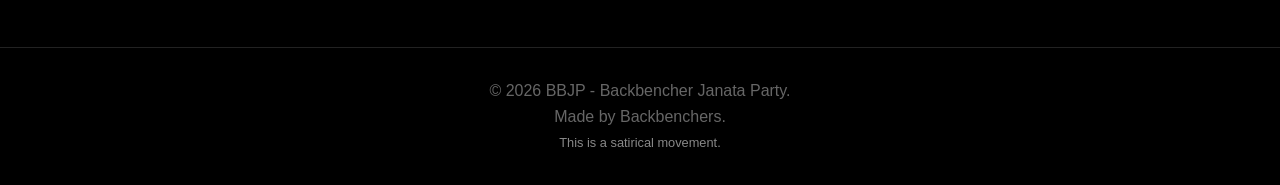
==== commit 30998403: "update new version" ====
--- a/index.html
+++ b/index.html
@@ -310,8 +310,10 @@
         <p class="hi" style="display:none;">सिस्टम हैंग करने का आईडिया है? सीधा कोर टीम से जुड़ें:</p>
         
         <div class="social-links">
-            <a href="https://twitter.com/YOUR_TWITTER_HANDLE" target="_blank" class="social-icon twitter"><i class="fa-brands fa-x-twitter"></i></a>
-            <a href="https://instagram.com/gyaanjagrukta" target="_blank" class="social-icon instagram"><i class="fa-brands fa-instagram"></i></a>
+            <a href="https://twitter.com/YOUR_TWITTER_HANDLE" target="_blank" class="social-icon twitter"><svg xmlns="http://www.w3.org/2000/svg" width="35" height="33" fill="#ffffff" viewBox="0 0 512 512">
+  <path d="M389.2 48h70.6L305.6 224.2 487 464H345L233.6 318.6 106.5 464H35.8L200.7 275.5 26.8 48H172.4L272.9 180.9 389.2 48zM364.4 421.8h39.1L151.1 88h-42L364.4 421.8z"/>
+        </svg></a>
+            <a href="#" target="_blank" class="social-icon instagram"><i class="fa-brands fa-instagram"></i></a>
             <a href="mailto:bbjpofficial@gmail.com" class="social-icon email"><i class="fa-solid fa-envelope"></i></a>
         </div>
     </section>
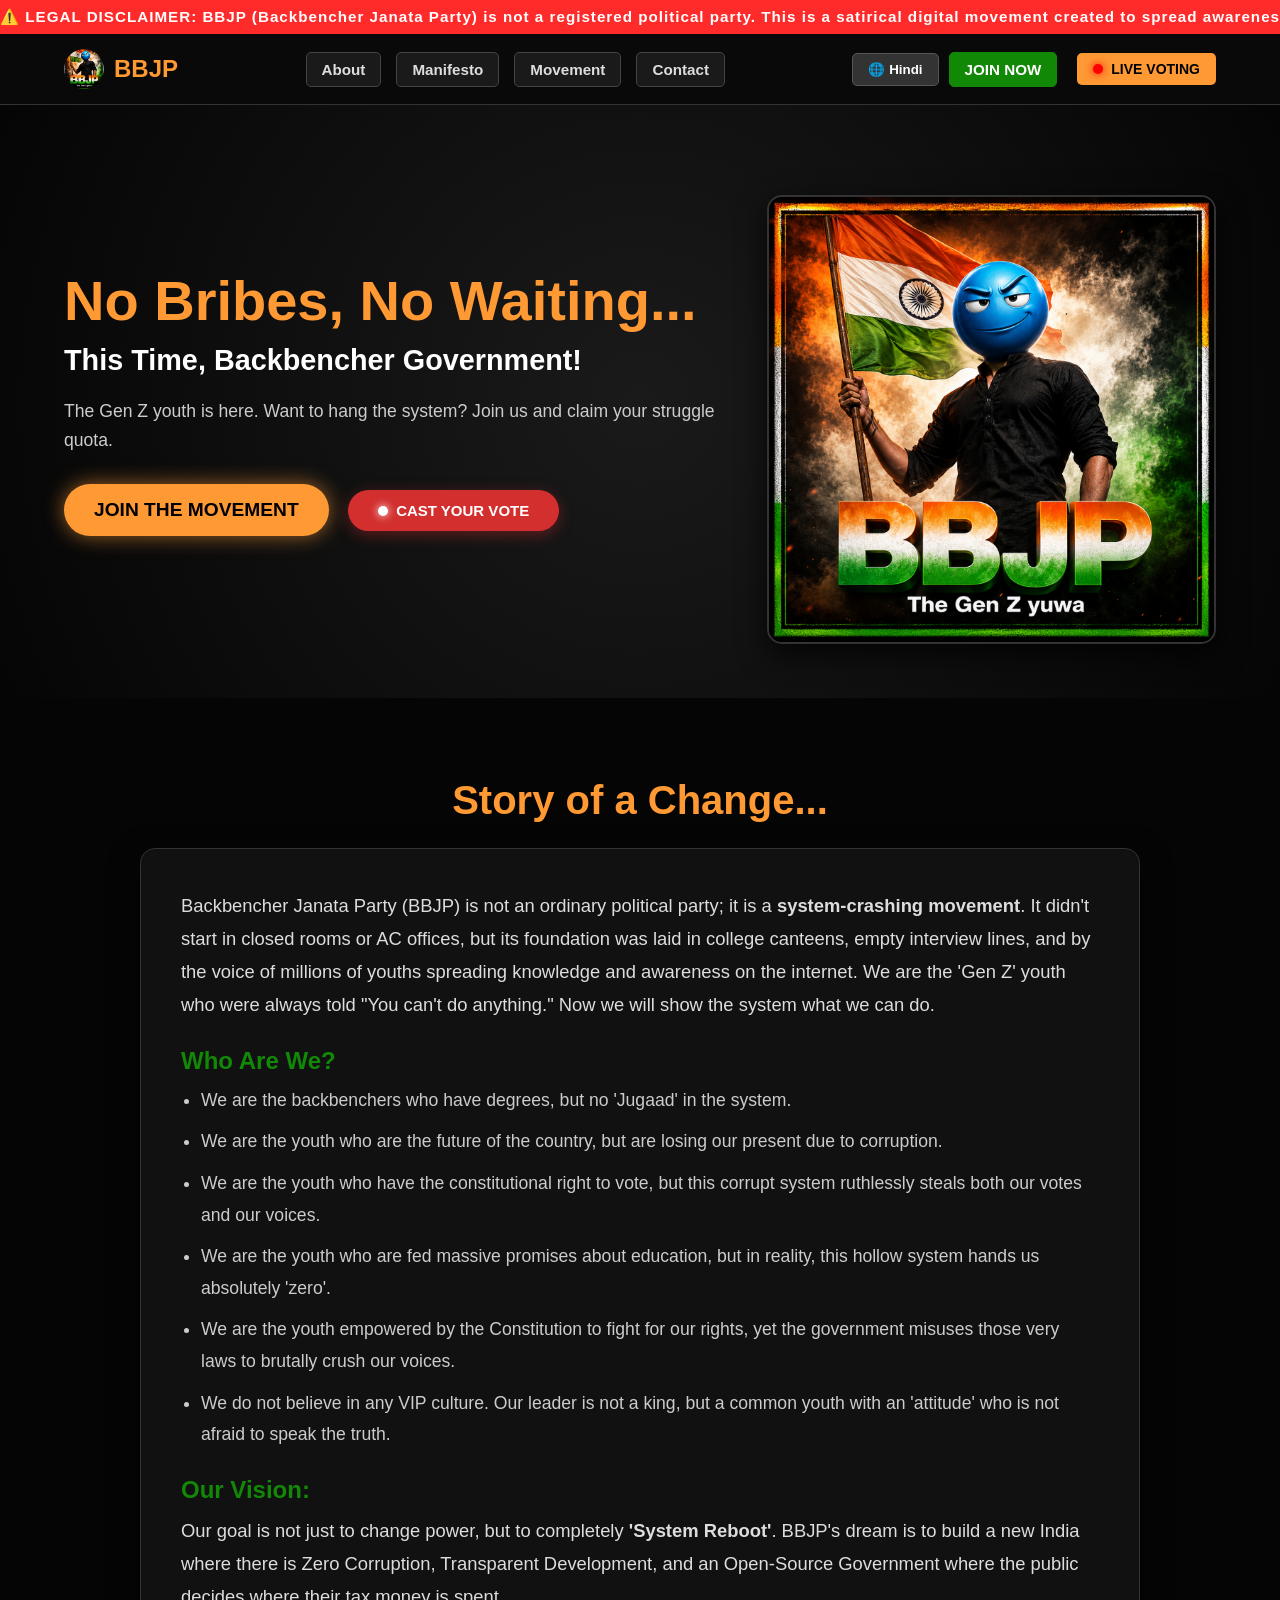
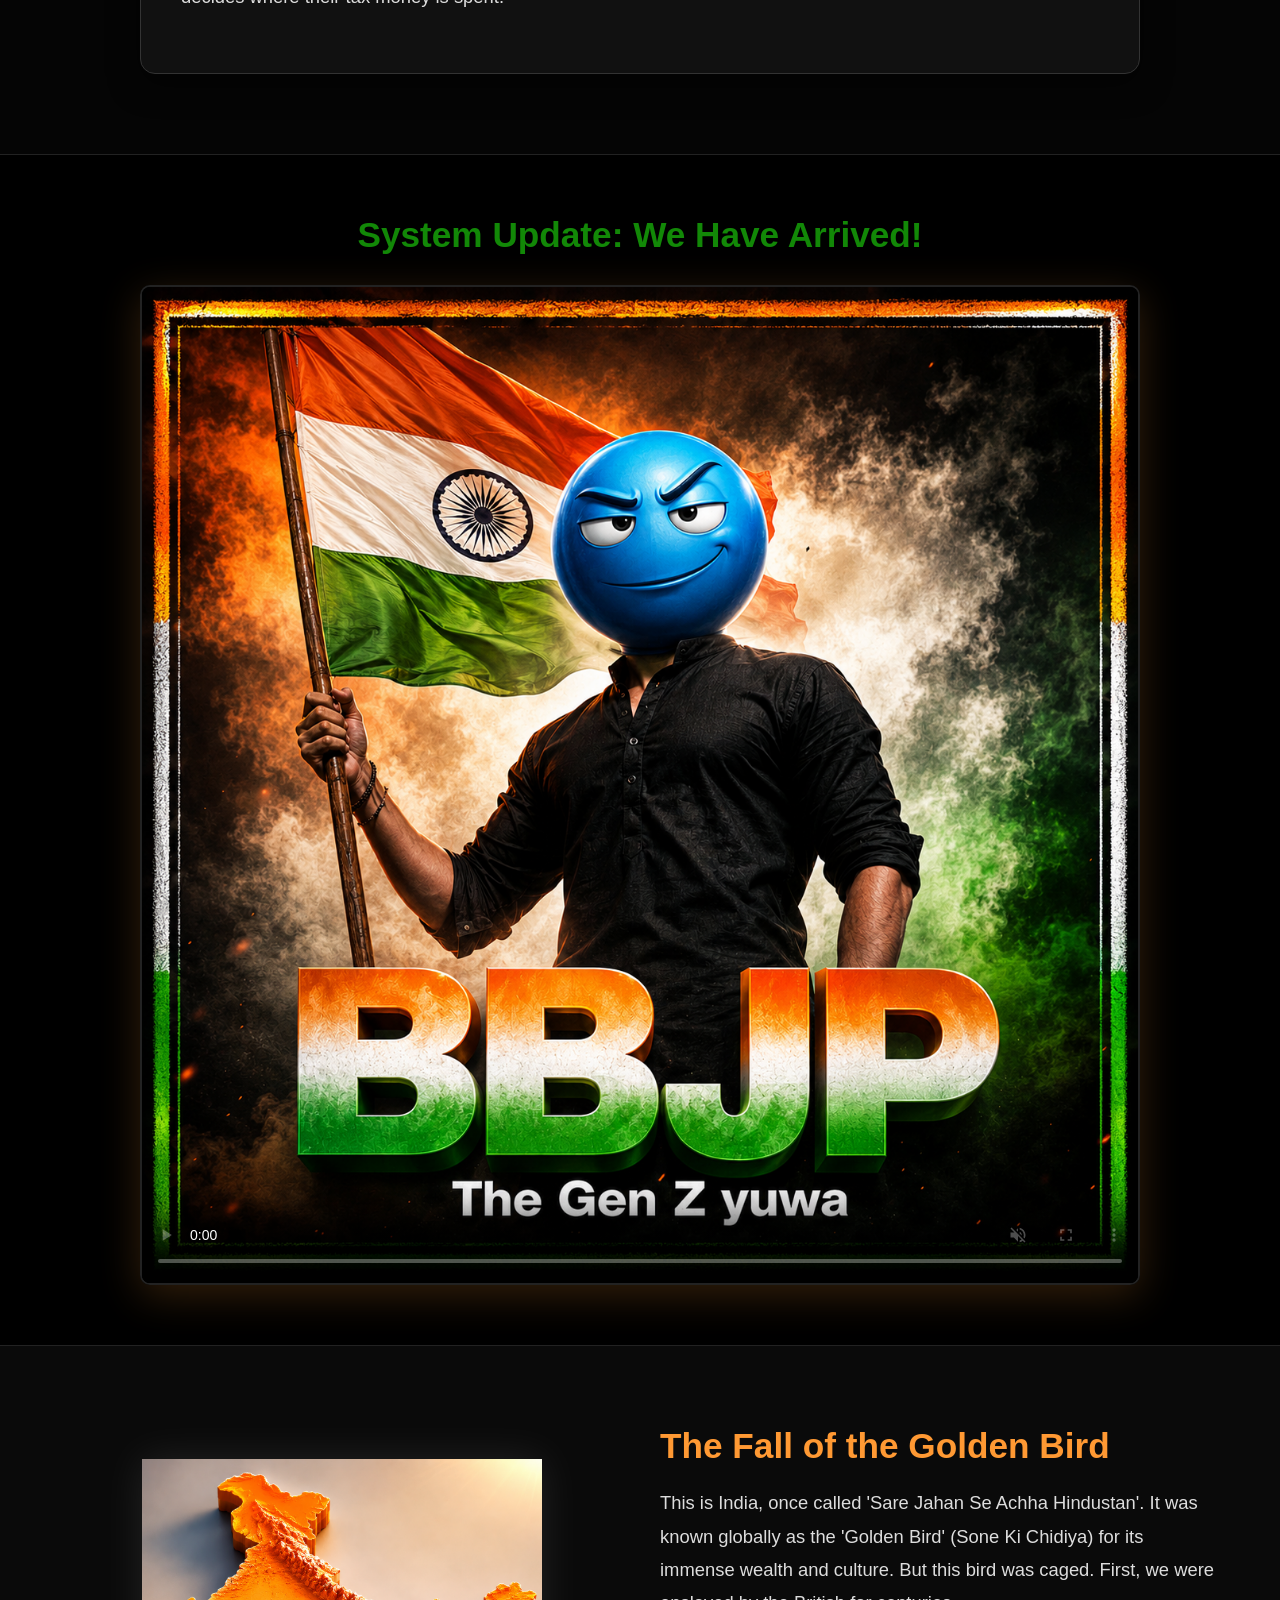
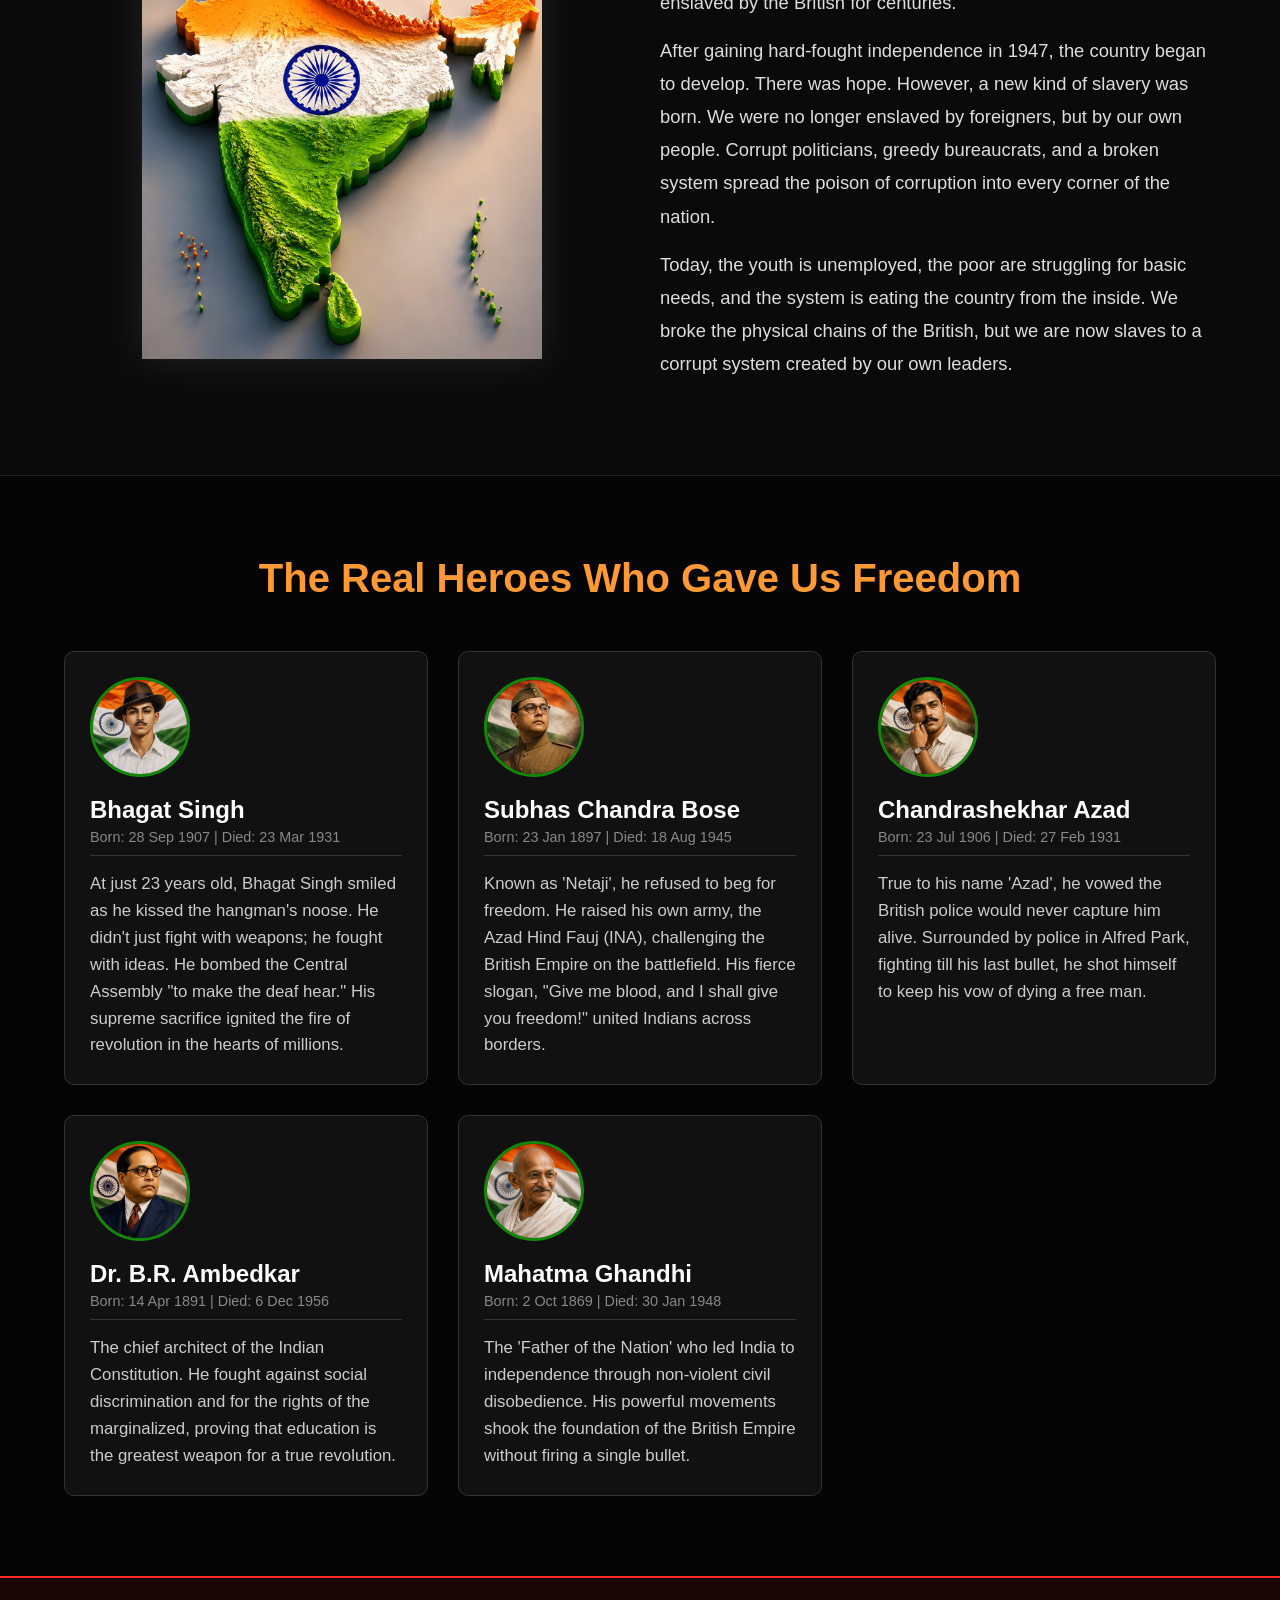
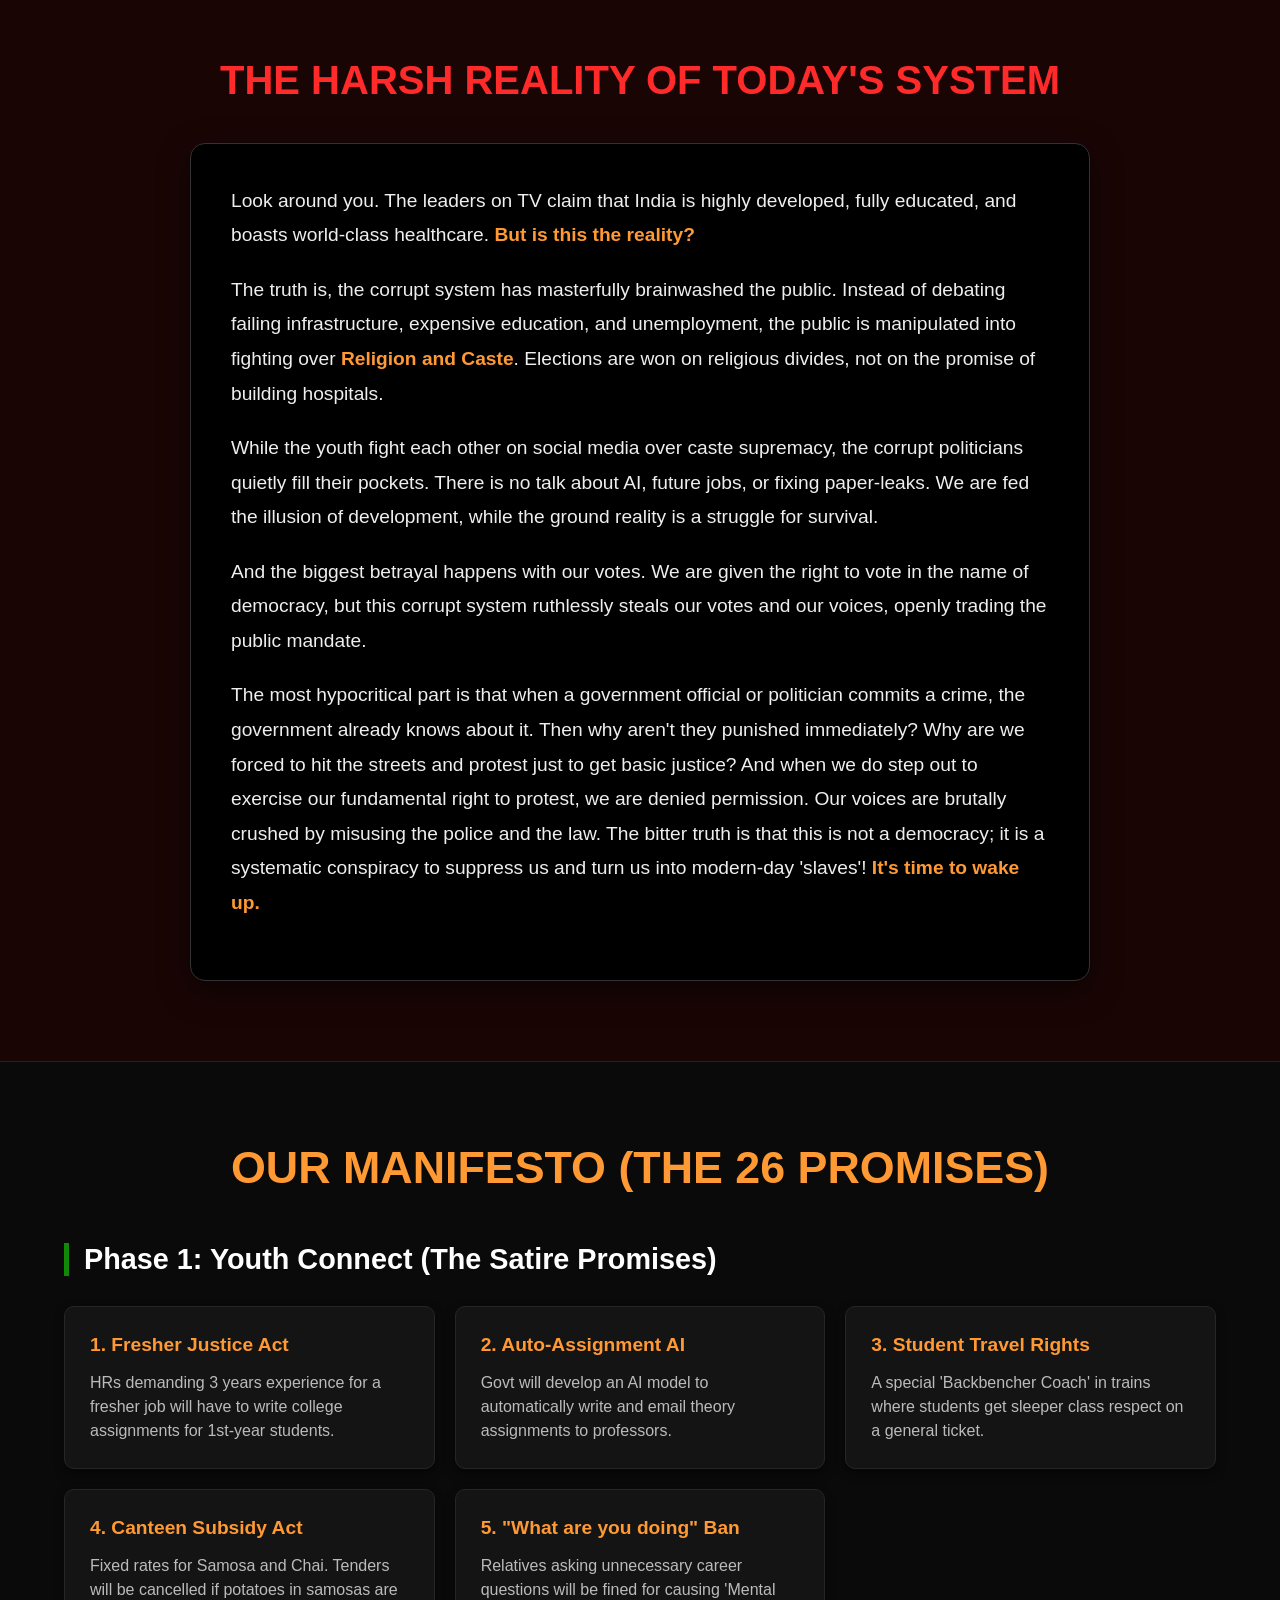
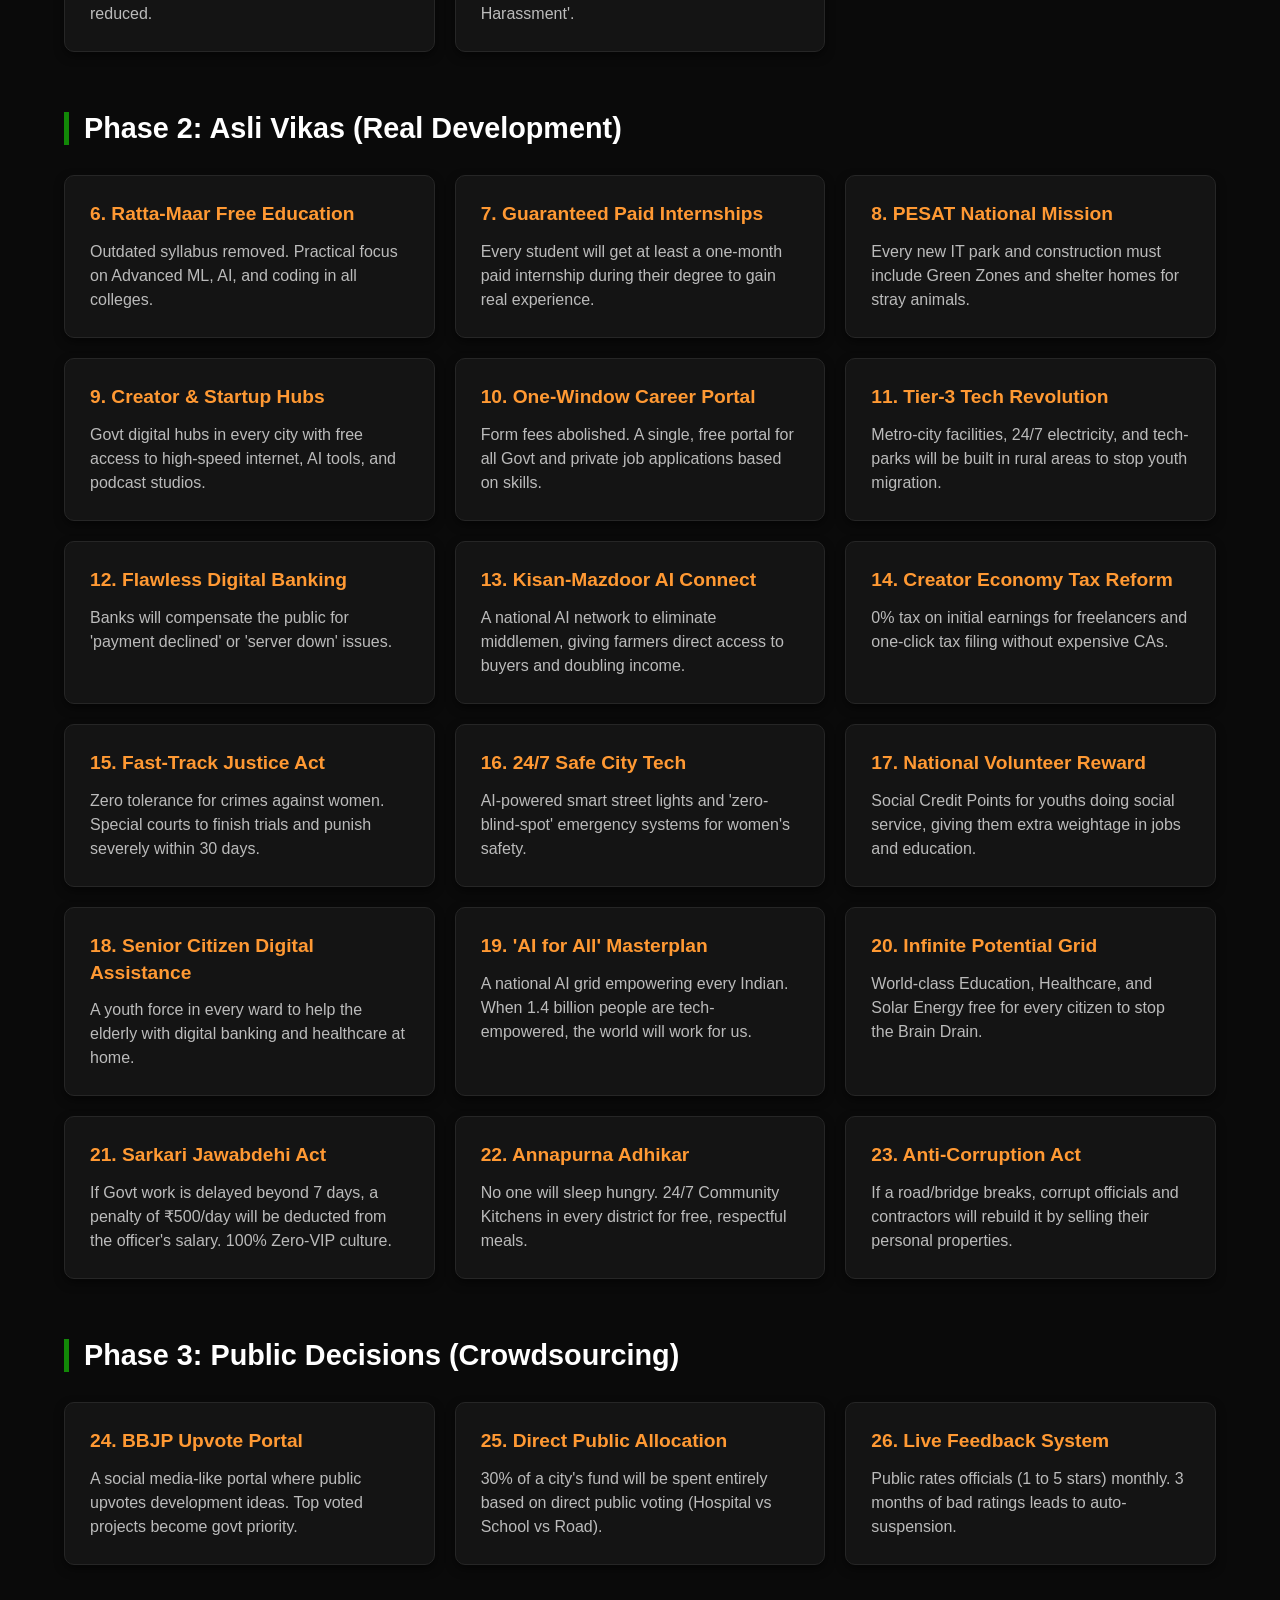
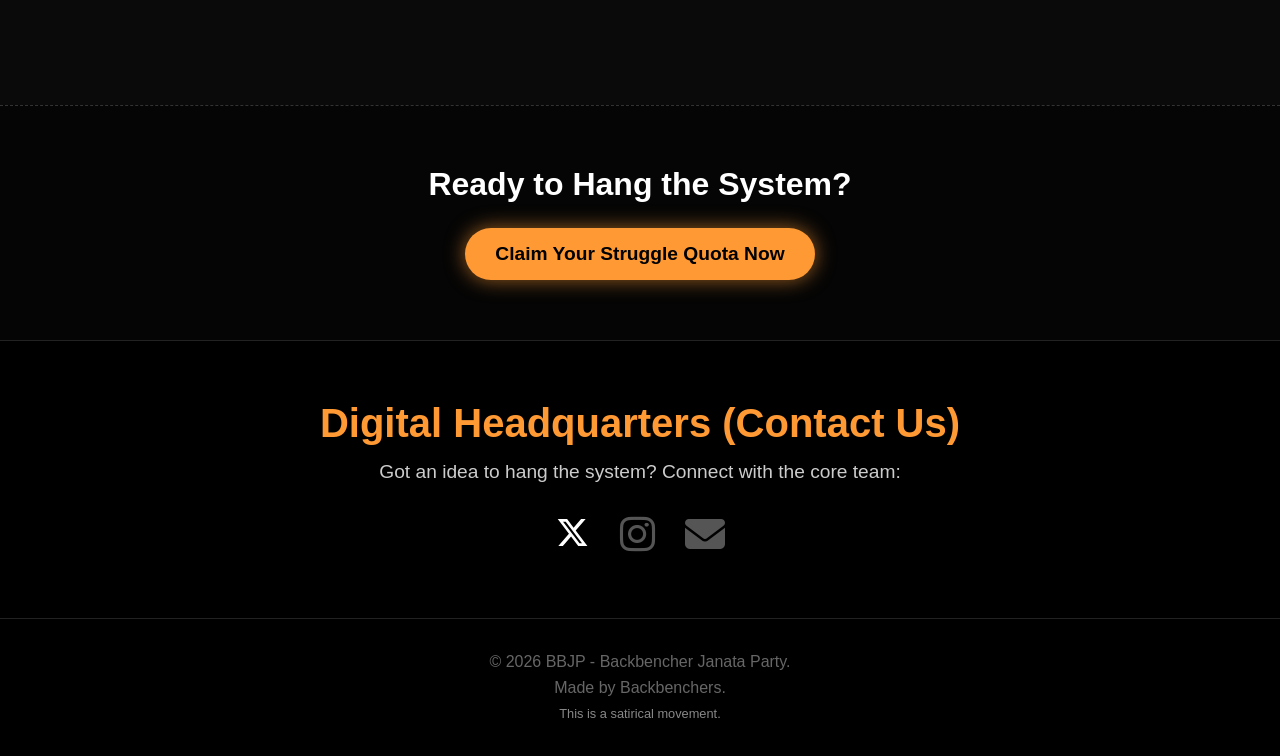
==== commit 4152a9b4: "Update index.html" ====
--- a/index.html
+++ b/index.html
@@ -126,6 +126,9 @@
                 <ul class="about-list">
                     <li>We are the backbenchers who have degrees, but no 'Jugaad' in the system.</li>
                     <li>We are the youth who are the future of the country, but are losing our present due to corruption.</li>
+                    <li>We are the youth who have the constitutional right to vote, but this corrupt system ruthlessly steals both our votes and our voices.</li>
+                    <li>We are the youth who are fed massive promises about education, but in reality, this hollow system hands us absolutely 'zero'.</li>
+                    <li>We are the youth empowered by the Constitution to fight for our rights, yet the government misuses those very laws to brutally crush our voices.</li>
                     <li>We do not believe in any VIP culture. Our leader is not a king, but a common youth with an 'attitude' who is not afraid to speak the truth.</li>
                 </ul>
                 <h3>Our Vision:</h3>
@@ -137,6 +140,9 @@
                 <ul class="about-list">
                     <li>हम वो बैकबेंचर्स हैं जिनके पास डिग्री तो है, लेकिन सिस्टम में जुगाड़ नहीं।</li>
                     <li>हम वो युवा हैं जो देश का भविष्य तो हैं, लेकिन भ्रष्टाचार की वजह से अपना वर्तमान खो रहे हैं।</li>
+                    <li>हम वो युवा हैं जिन्हें लोकतंत्र में वोट देने का अधिकार तो है, लेकिन यह भ्रष्ट सिस्टम हमारे वोट और हमारी आवाज़, दोनों को बेरहमी से चुरा लेता है।</li>
+                    <li>हम वो युवा हैं जिनके लिए शिक्षा और भविष्य की बड़ी-बड़ी बातें तो की जाती हैं, लेकिन असलियत में हमें खोखले सिस्टम के नाम पर सिर्फ 'जीरो' थमा दिया जाता है।</li>
+                    <li>हम वो युवा हैं जिन्हें संविधान ने अपने हक़ के लिए आवाज़ उठाने की आज़ादी दी है, लेकिन सरकार उसी कानून का गलत इस्तेमाल करके हमारी आवाज़ को कुचल देती है।</li>
                     <li>हम किसी VIP कल्चर को नहीं मानते। हमारा लीडर कोई राजा नहीं, बल्कि एक 'एटीट्यूड' वाला आम युवा है जो सच बोलने से नहीं डरता।</li>
                 </ul>
                 <h3>हमारा विज़न (Our Vision):</h3>
@@ -233,12 +239,16 @@
             <div class="en">
                 <p>Look around you. The leaders on TV claim that India is highly developed, fully educated, and boasts world-class healthcare. <strong>But is this the reality?</strong></p>
                 <p>The truth is, the corrupt system has masterfully brainwashed the public. Instead of debating failing infrastructure, expensive education, and unemployment, the public is manipulated into fighting over <strong>Religion and Caste</strong>. Elections are won on religious divides, not on the promise of building hospitals.</p>
-                <p>While the youth fight each other on social media over caste supremacy, the corrupt politicians quietly fill their pockets. There is no talk about AI, future jobs, or fixing paper-leaks. We are fed the illusion of development, while the ground reality is a struggle for survival. <strong>It's time to wake up.</strong></p>
+                <p>While the youth fight each other on social media over caste supremacy, the corrupt politicians quietly fill their pockets. There is no talk about AI, future jobs, or fixing paper-leaks. We are fed the illusion of development, while the ground reality is a struggle for survival. </p>
+                <p>And the biggest betrayal happens with our votes. We are given the right to vote in the name of democracy, but this corrupt system ruthlessly steals our votes and our voices, openly trading the public mandate.</p>
+                <p>The most hypocritical part is that when a government official or politician commits a crime, the government already knows about it. Then why aren't they punished immediately? Why are we forced to hit the streets and protest just to get basic justice? And when we do step out to exercise our fundamental right to protest, we are denied permission. Our voices are brutally crushed by misusing the police and the law. The bitter truth is that this is not a democracy; it is a systematic conspiracy to suppress us and turn us into modern-day 'slaves'! <strong>It's time to wake up.</strong></p>
             </div>
             <div class="hi" style="display:none;">
                 <p>अपने चारो तरफ देखिए। टीवी पर बैठे नेता चिल्लाते हैं कि भारत सबसे ज़्यादा डेवलप हो गया है, एजुकेशन वर्ल्ड-क्लास है और हेल्थकेयर बेहतरीन है। <strong>लेकिन क्या यही असली सच्चाई है?</strong></p>
                 <p>हकीकत यह है कि इस भ्रष्ट सिस्टम ने जनता को पूरी तरह गुमराह कर दिया है। आज देश में शिक्षा, स्वास्थ्य, और विकास पर कोई बात ही नहीं होती। देश को <strong>धर्म और जाति (Religion and Caste)</strong> के नाम पर बाँट दिया गया है। चुनाव अस्पतालों के नाम पर नहीं, बल्कि जातियों के नाम पर जीते जा रहे हैं।</p>
-                <p>जब देश का युवा सोशल मीडिया पर अपनी जाति और धर्म को श्रेष्ठ साबित करने में लड़ रहा होता है, तब भ्रष्ट नेता शांति से अपनी जेबें भर रहे होते हैं। पेपर लीक हो रहे हैं, जॉब्स नहीं हैं, लेकिन हमें 'विकास' का भ्रम बेचा जा रहा है। <strong>अब जागने का वक़्त आ गया है।</strong></p>
+                <p>जब देश का युवा सोशल मीडिया पर अपनी जाति और धर्म को श्रेष्ठ साबित करने में लड़ रहा होता है, तब भ्रष्ट नेता शांति से अपनी जेबें भर रहे होते हैं। पेपर लीक हो रहे हैं, जॉब्स नहीं हैं, लेकिन हमें 'विकास' का भ्रम बेचा जा रहा है।  </p>
+                <p>और सबसे बड़ा धोखा तो हमारे वोटों के साथ होता है। हमें लोकतंत्र के नाम पर वोट देने का अधिकार तो दिया जाता है, लेकिन यह भ्रष्ट सिस्टम हमारे वोटों और हमारी आवाज़ को ही चुरा लेता है, और हमारे जनादेश का खुलेआम सौदा होता है।</p>
+                <p>सबसे बड़ी कड़वी सच्चाई यह है कि जब सिस्टम का ही कोई आदमी (नेता या अधिकारी) गलत काम करता है, तो सरकार को यह बात अच्छी तरह पता होती है। तो फिर उसे सीधा सजा क्यों नहीं दी जाती? हमें न्याय मांगने के लिए सड़कों पर उतरकर प्रोटेस्ट (विरोध) क्यों करना पड़ता है? और जब हम अपने हक के लिए शांति से प्रोटेस्ट करने जाते हैं, तो हमें अनुमति नहीं दी जाती। पुलिस और कानून का गलत इस्तेमाल करके हमारी आवाज़ को कुचल दिया जाता है। सच तो यह है कि यह कोई लोकतंत्र नहीं है, बल्कि हमें पूरी तरह से दबाकर एक 'गुलाम' (Slave) बनाने की साजिश चल रही है! <strong>अब जागने का वक़्त आ गया है।</strong></p>
             </div>
         </div>
     </section>
@@ -325,4 +335,4 @@
 
     <script src="script.js"></script>
 </body>
-</html>+</html>
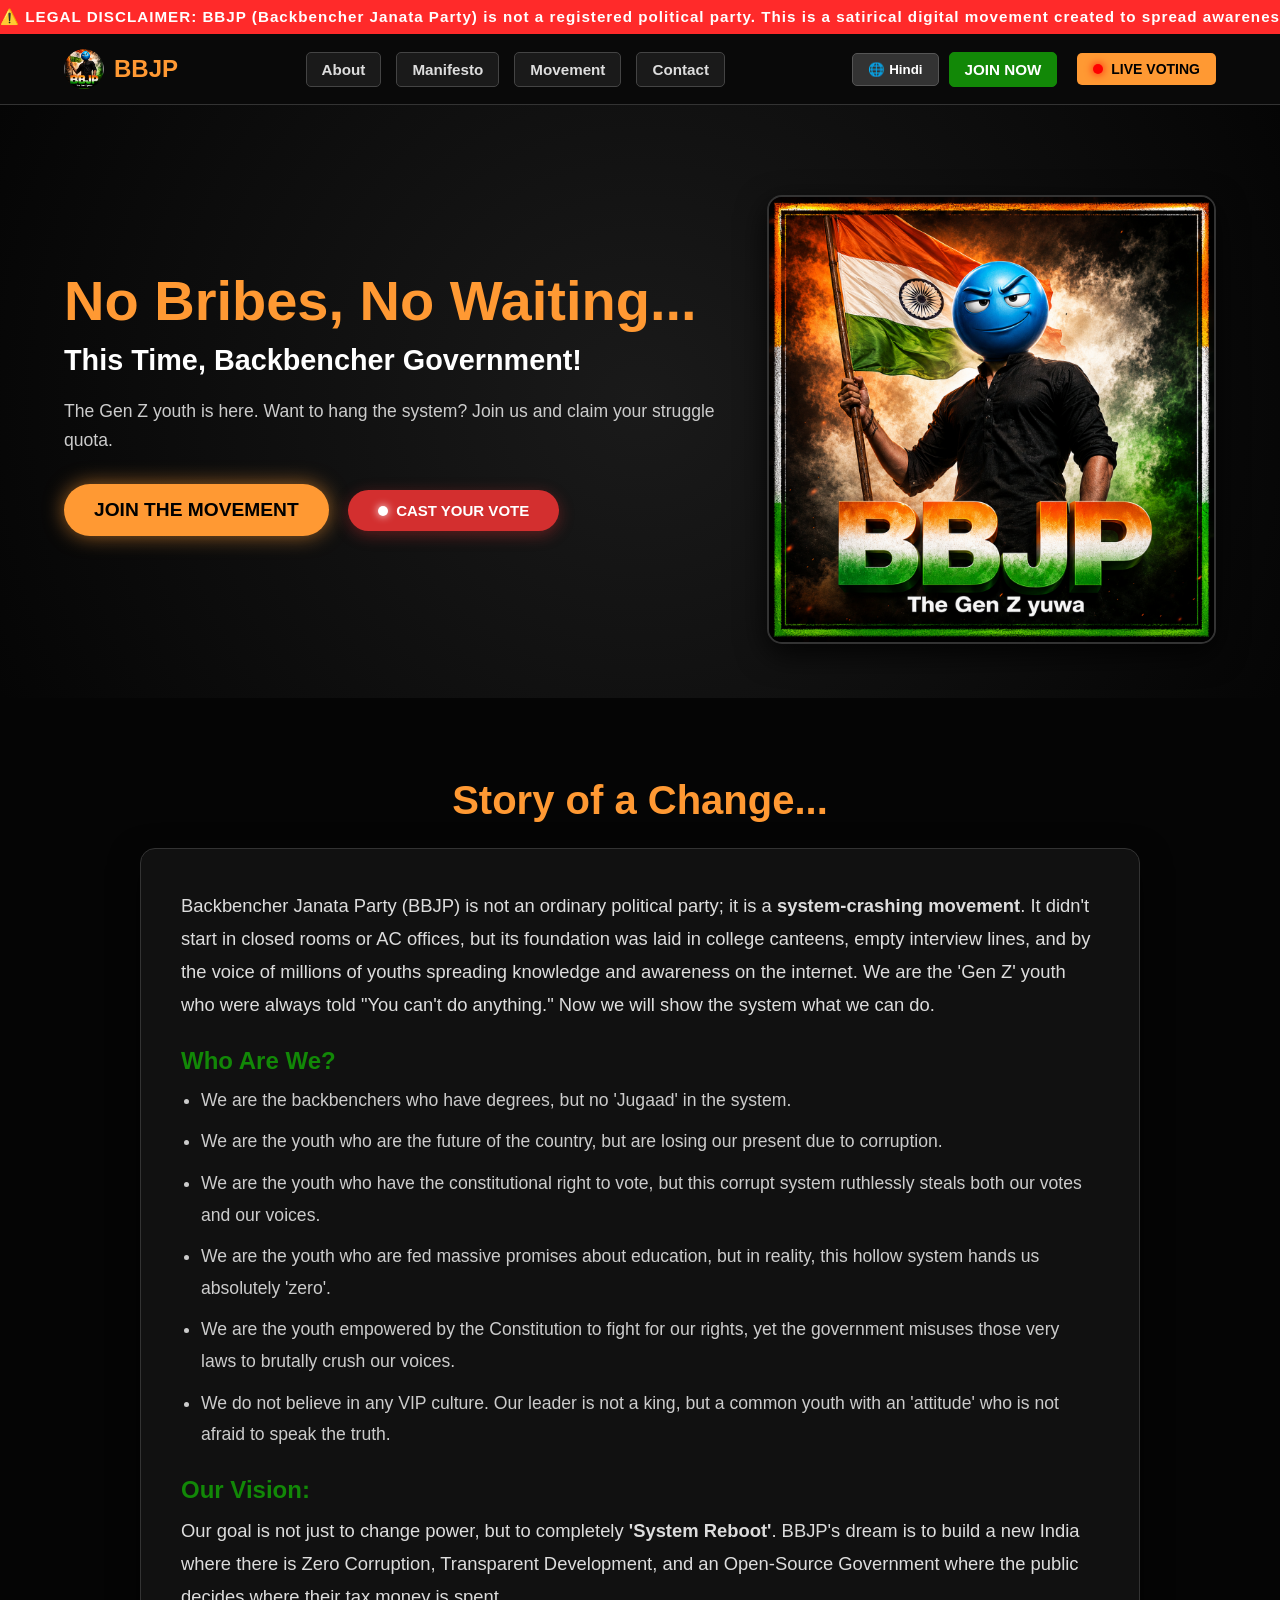
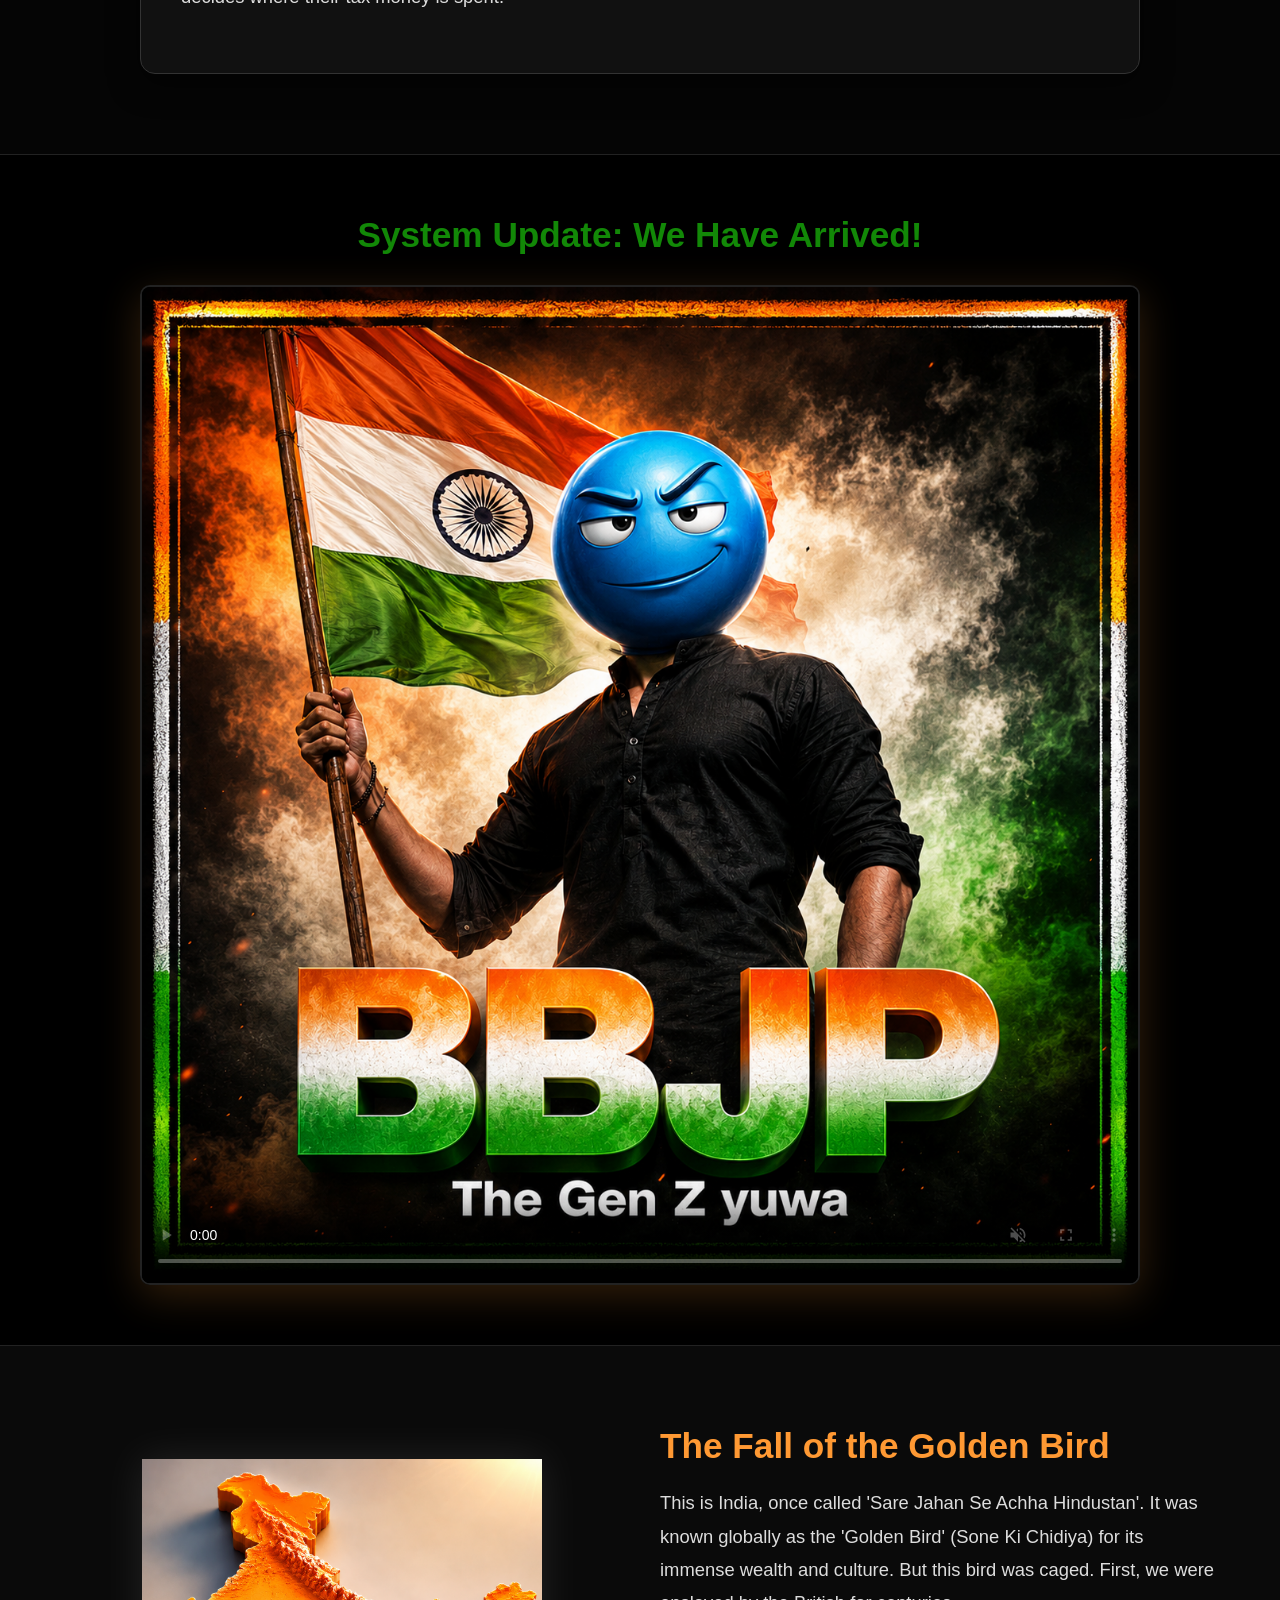
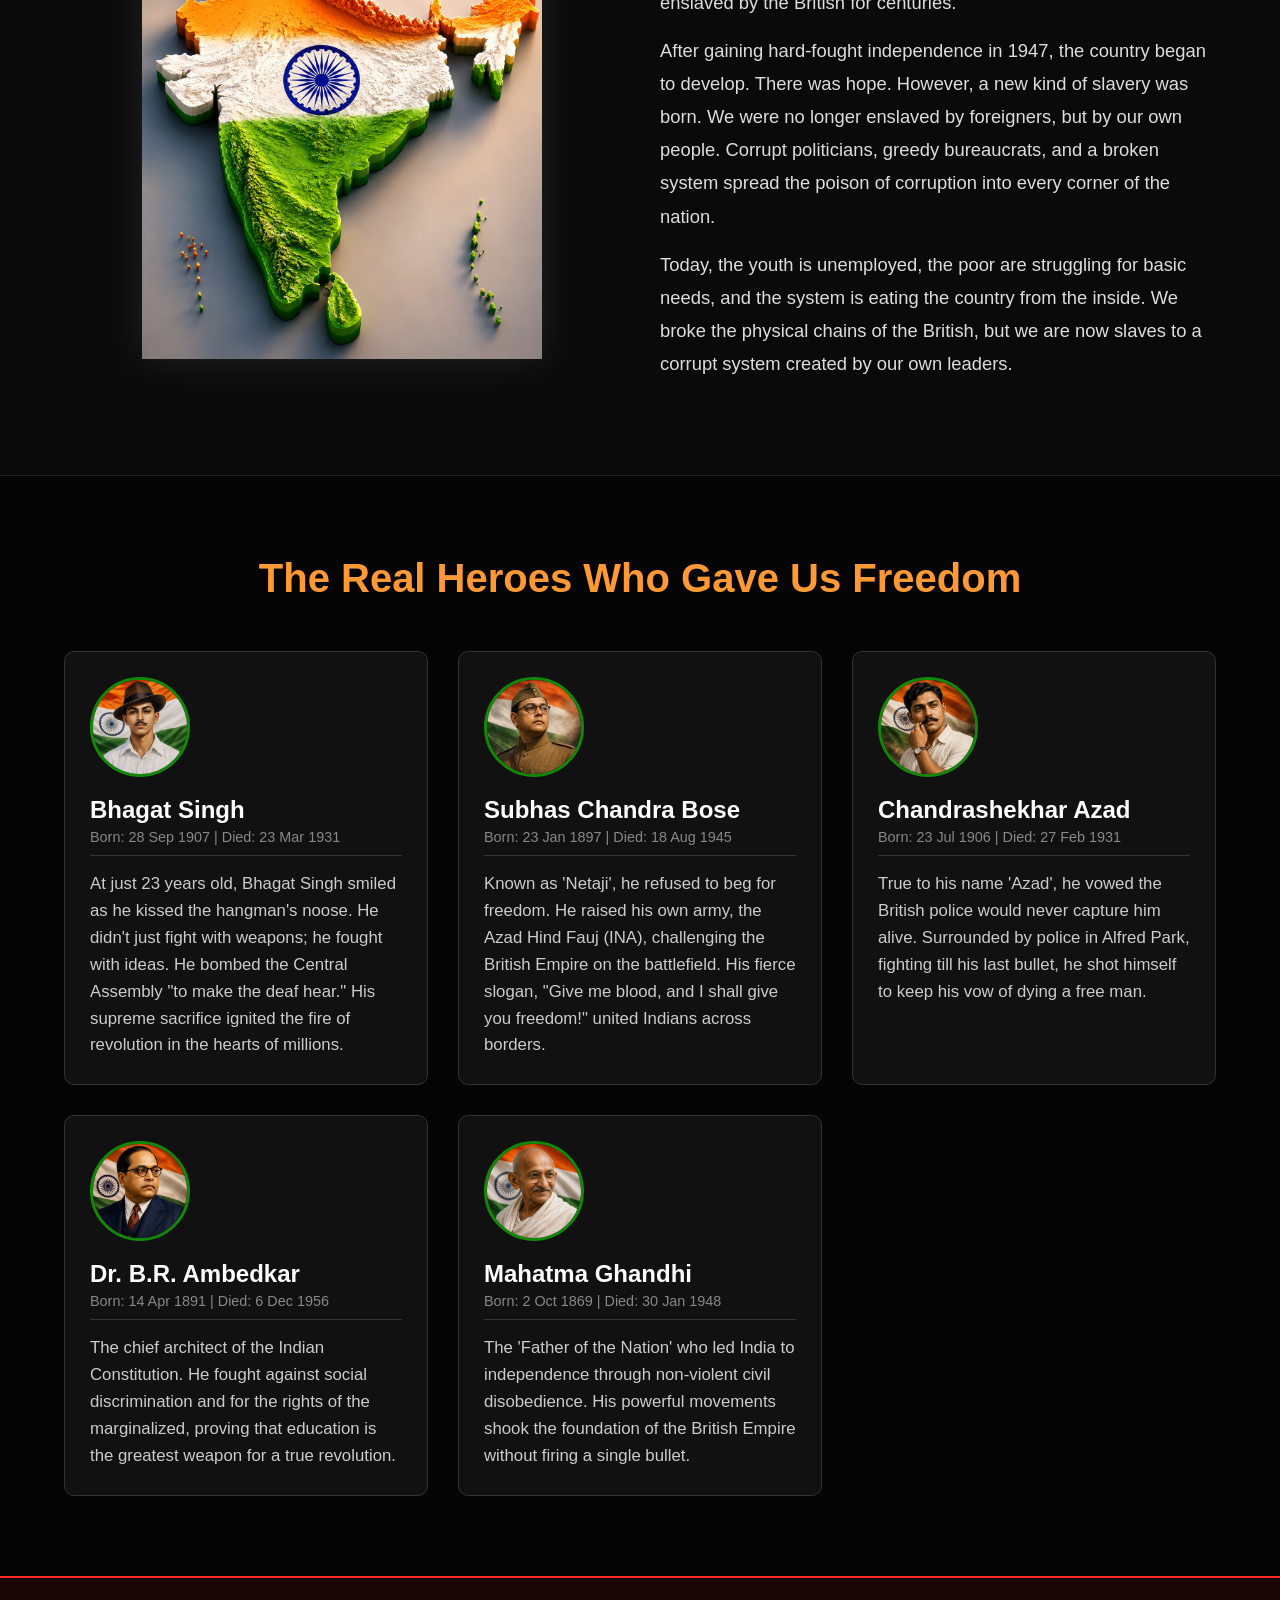
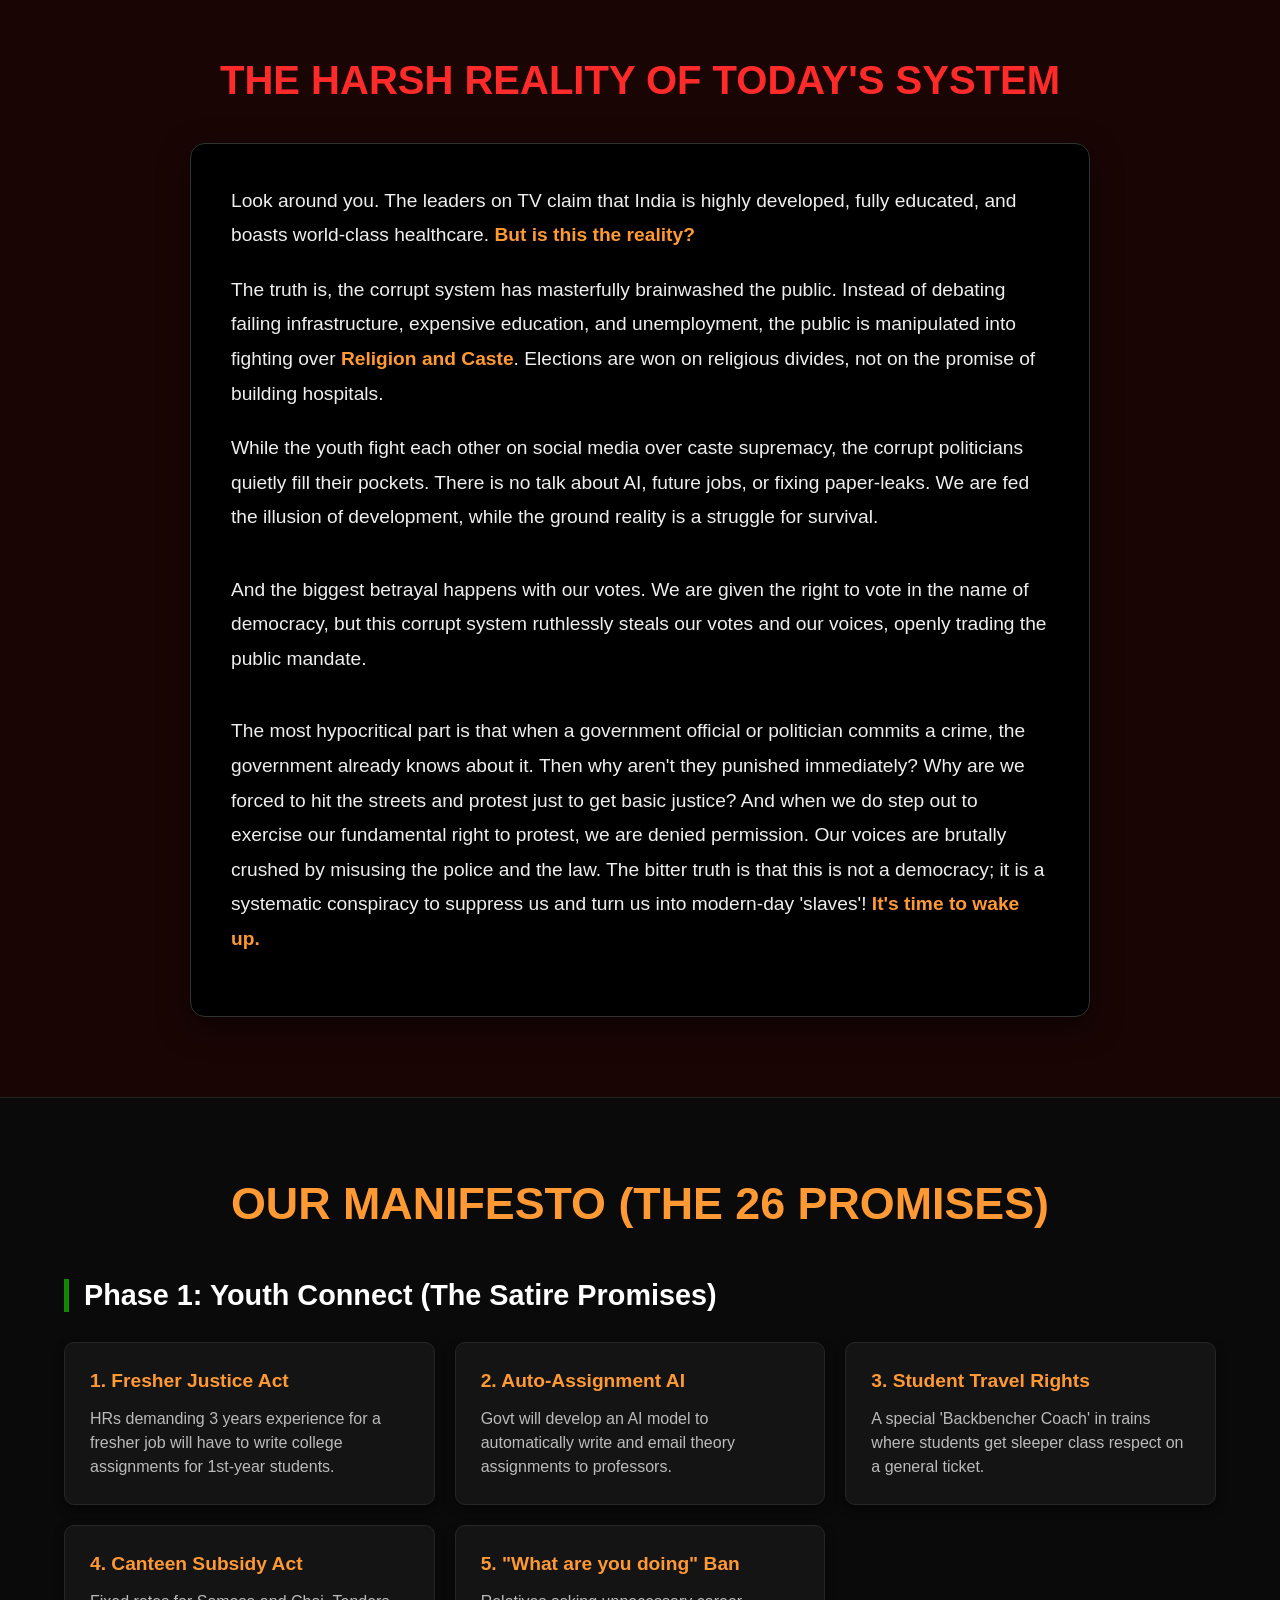
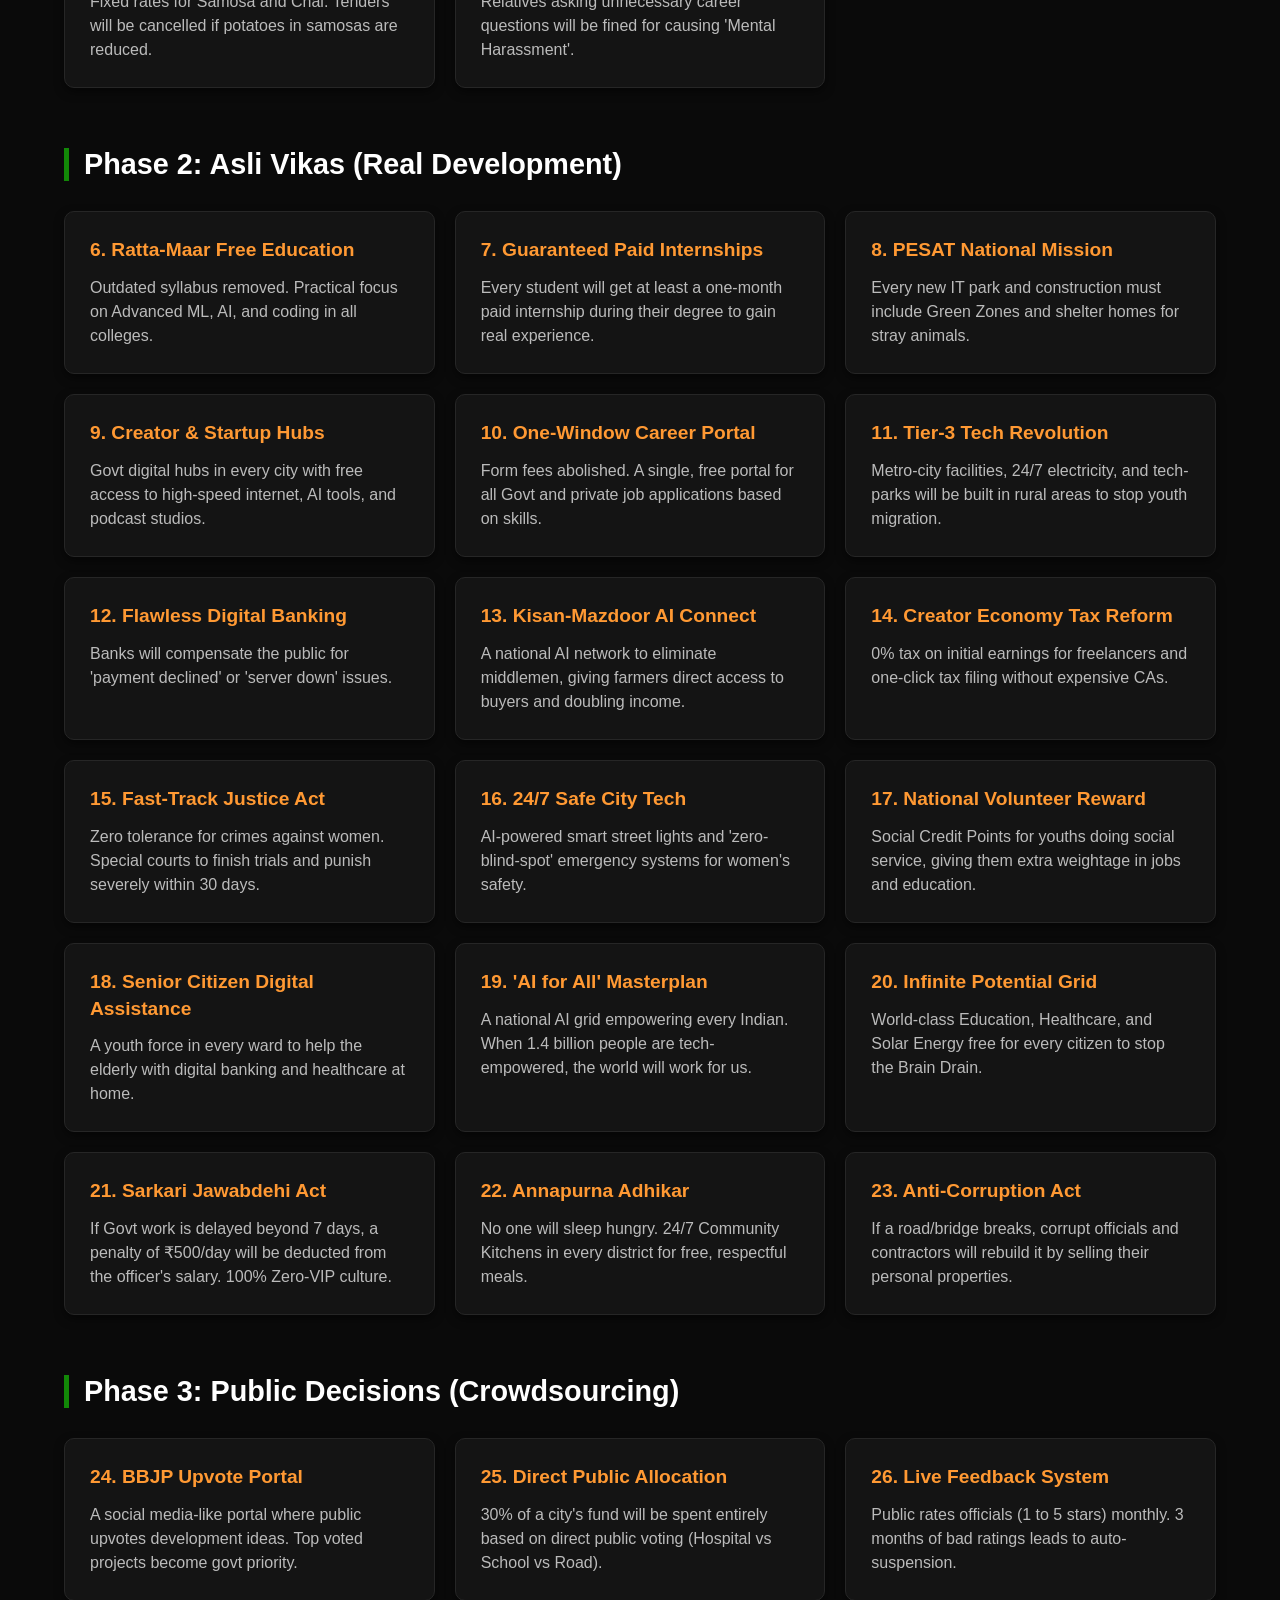
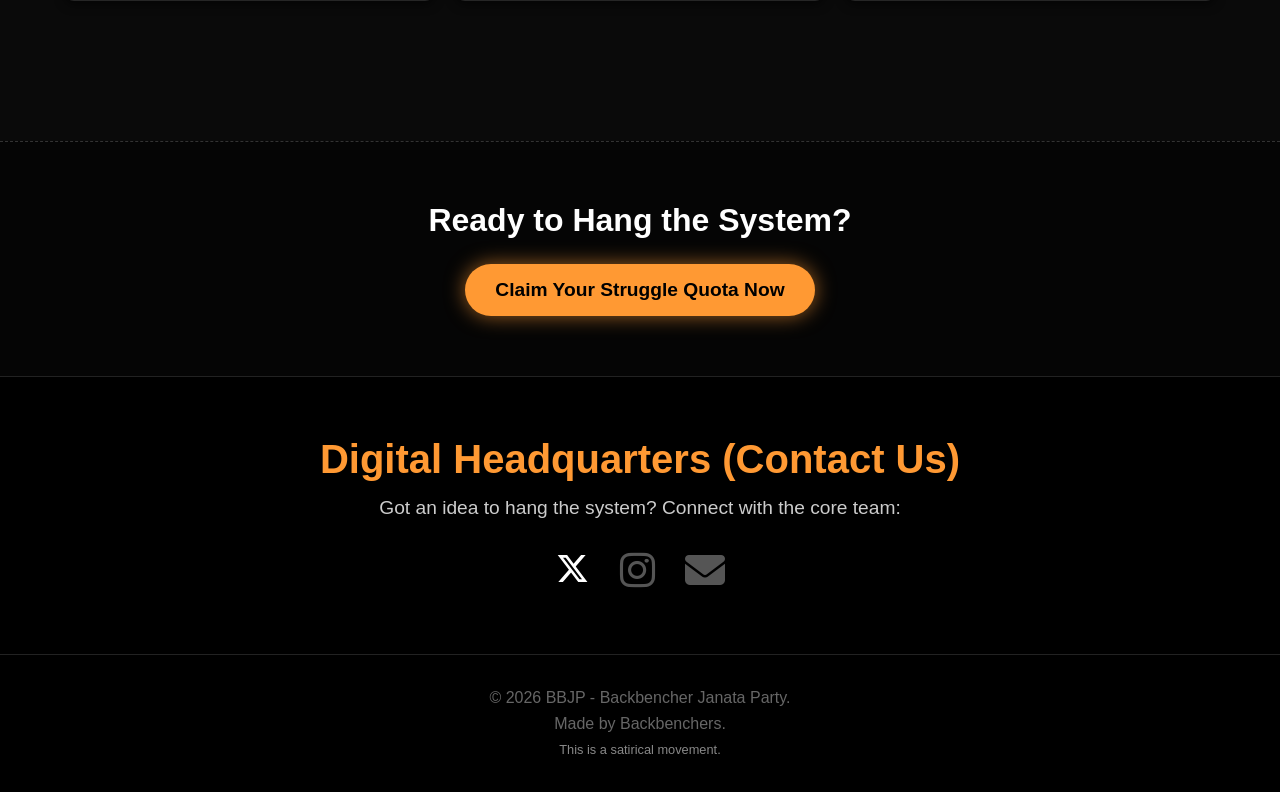
==== commit 293dd2a8: "Update index.html" ====
--- a/index.html
+++ b/index.html
@@ -239,15 +239,15 @@
             <div class="en">
                 <p>Look around you. The leaders on TV claim that India is highly developed, fully educated, and boasts world-class healthcare. <strong>But is this the reality?</strong></p>
                 <p>The truth is, the corrupt system has masterfully brainwashed the public. Instead of debating failing infrastructure, expensive education, and unemployment, the public is manipulated into fighting over <strong>Religion and Caste</strong>. Elections are won on religious divides, not on the promise of building hospitals.</p>
-                <p>While the youth fight each other on social media over caste supremacy, the corrupt politicians quietly fill their pockets. There is no talk about AI, future jobs, or fixing paper-leaks. We are fed the illusion of development, while the ground reality is a struggle for survival. </p>
-                <p>And the biggest betrayal happens with our votes. We are given the right to vote in the name of democracy, but this corrupt system ruthlessly steals our votes and our voices, openly trading the public mandate.</p>
+                <p>While the youth fight each other on social media over caste supremacy, the corrupt politicians quietly fill their pockets. There is no talk about AI, future jobs, or fixing paper-leaks. We are fed the illusion of development, while the ground reality is a struggle for survival. </p> <br>
+                <p>And the biggest betrayal happens with our votes. We are given the right to vote in the name of democracy, but this corrupt system ruthlessly steals our votes and our voices, openly trading the public mandate.</p> <br>
                 <p>The most hypocritical part is that when a government official or politician commits a crime, the government already knows about it. Then why aren't they punished immediately? Why are we forced to hit the streets and protest just to get basic justice? And when we do step out to exercise our fundamental right to protest, we are denied permission. Our voices are brutally crushed by misusing the police and the law. The bitter truth is that this is not a democracy; it is a systematic conspiracy to suppress us and turn us into modern-day 'slaves'! <strong>It's time to wake up.</strong></p>
             </div>
             <div class="hi" style="display:none;">
                 <p>अपने चारो तरफ देखिए। टीवी पर बैठे नेता चिल्लाते हैं कि भारत सबसे ज़्यादा डेवलप हो गया है, एजुकेशन वर्ल्ड-क्लास है और हेल्थकेयर बेहतरीन है। <strong>लेकिन क्या यही असली सच्चाई है?</strong></p>
                 <p>हकीकत यह है कि इस भ्रष्ट सिस्टम ने जनता को पूरी तरह गुमराह कर दिया है। आज देश में शिक्षा, स्वास्थ्य, और विकास पर कोई बात ही नहीं होती। देश को <strong>धर्म और जाति (Religion and Caste)</strong> के नाम पर बाँट दिया गया है। चुनाव अस्पतालों के नाम पर नहीं, बल्कि जातियों के नाम पर जीते जा रहे हैं।</p>
-                <p>जब देश का युवा सोशल मीडिया पर अपनी जाति और धर्म को श्रेष्ठ साबित करने में लड़ रहा होता है, तब भ्रष्ट नेता शांति से अपनी जेबें भर रहे होते हैं। पेपर लीक हो रहे हैं, जॉब्स नहीं हैं, लेकिन हमें 'विकास' का भ्रम बेचा जा रहा है।  </p>
-                <p>और सबसे बड़ा धोखा तो हमारे वोटों के साथ होता है। हमें लोकतंत्र के नाम पर वोट देने का अधिकार तो दिया जाता है, लेकिन यह भ्रष्ट सिस्टम हमारे वोटों और हमारी आवाज़ को ही चुरा लेता है, और हमारे जनादेश का खुलेआम सौदा होता है।</p>
+                <p>जब देश का युवा सोशल मीडिया पर अपनी जाति और धर्म को श्रेष्ठ साबित करने में लड़ रहा होता है, तब भ्रष्ट नेता शांति से अपनी जेबें भर रहे होते हैं। पेपर लीक हो रहे हैं, जॉब्स नहीं हैं, लेकिन हमें 'विकास' का भ्रम बेचा जा रहा है।  </p> <br>
+                <p>और सबसे बड़ा धोखा तो हमारे वोटों के साथ होता है। हमें लोकतंत्र के नाम पर वोट देने का अधिकार तो दिया जाता है, लेकिन यह भ्रष्ट सिस्टम हमारे वोटों और हमारी आवाज़ को ही चुरा लेता है, और हमारे जनादेश का खुलेआम सौदा होता है।</p> <br>
                 <p>सबसे बड़ी कड़वी सच्चाई यह है कि जब सिस्टम का ही कोई आदमी (नेता या अधिकारी) गलत काम करता है, तो सरकार को यह बात अच्छी तरह पता होती है। तो फिर उसे सीधा सजा क्यों नहीं दी जाती? हमें न्याय मांगने के लिए सड़कों पर उतरकर प्रोटेस्ट (विरोध) क्यों करना पड़ता है? और जब हम अपने हक के लिए शांति से प्रोटेस्ट करने जाते हैं, तो हमें अनुमति नहीं दी जाती। पुलिस और कानून का गलत इस्तेमाल करके हमारी आवाज़ को कुचल दिया जाता है। सच तो यह है कि यह कोई लोकतंत्र नहीं है, बल्कि हमें पूरी तरह से दबाकर एक 'गुलाम' (Slave) बनाने की साजिश चल रही है! <strong>अब जागने का वक़्त आ गया है।</strong></p>
             </div>
         </div>
